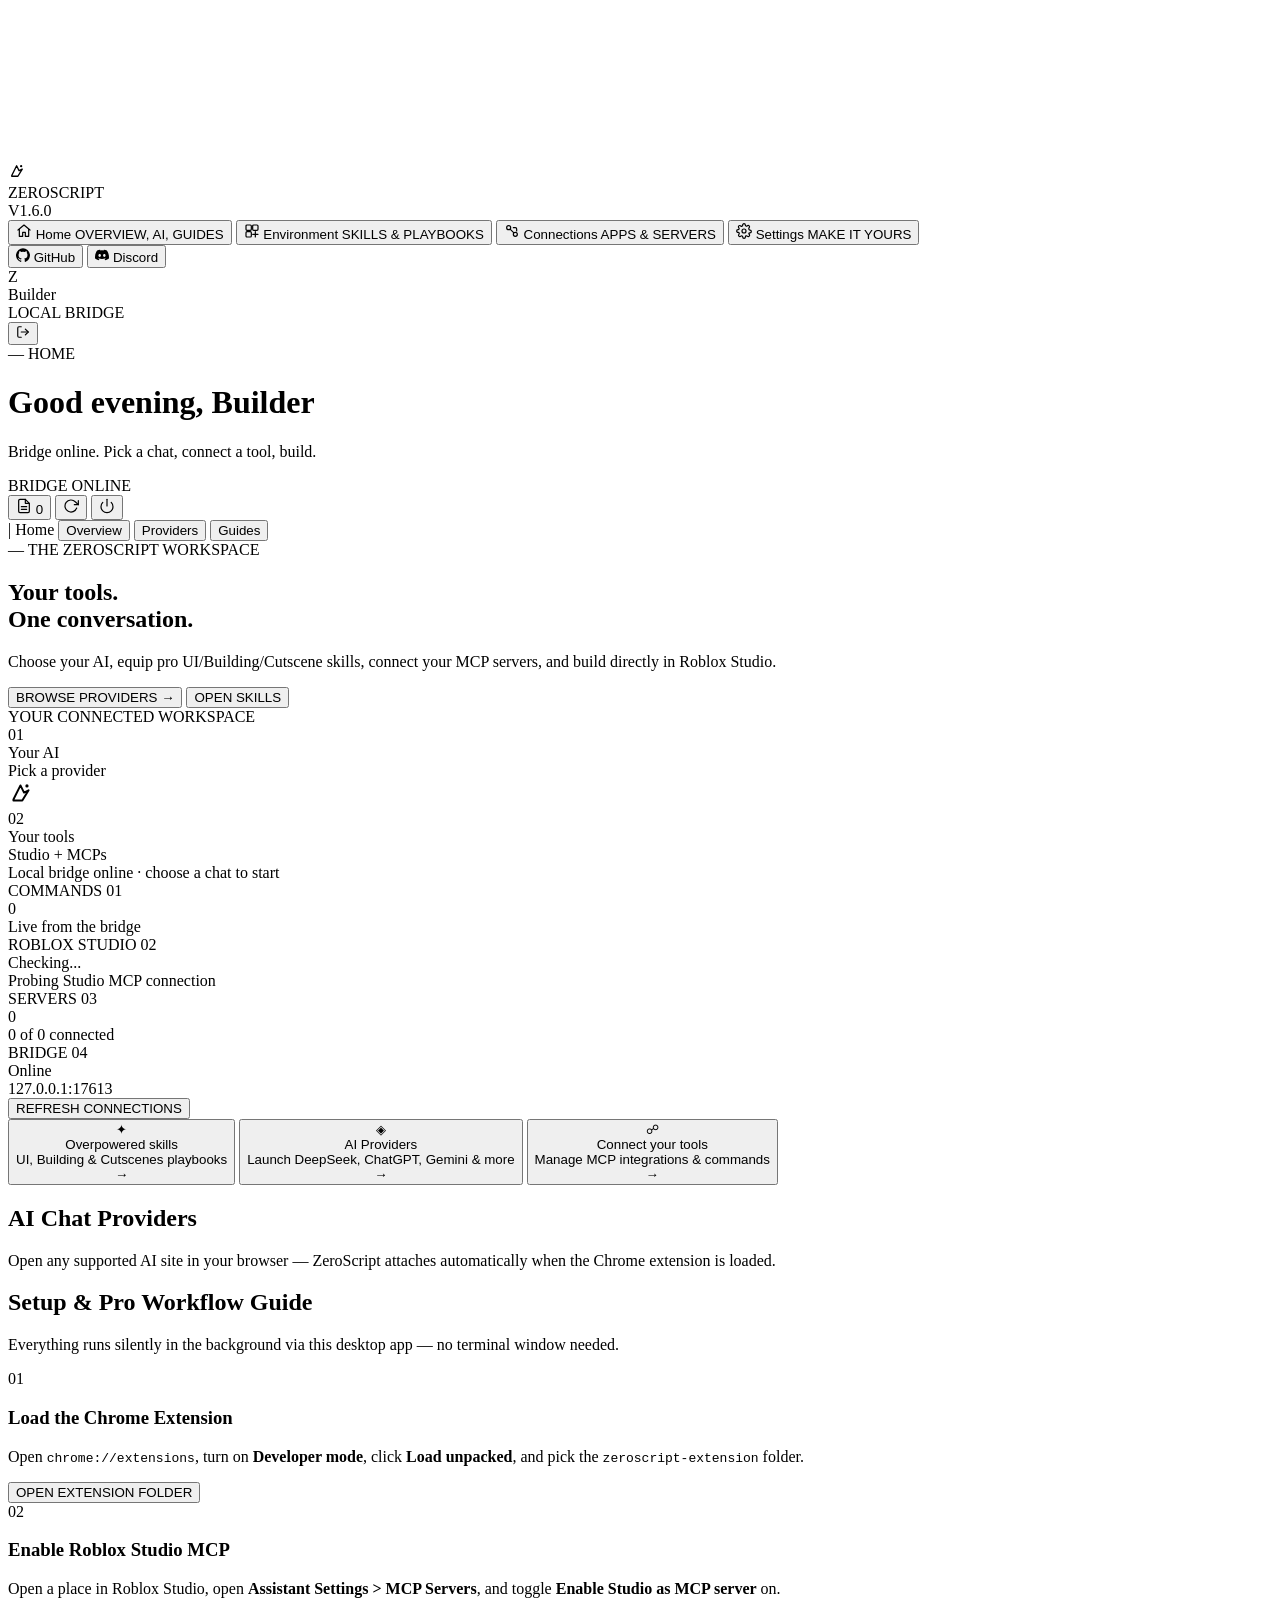
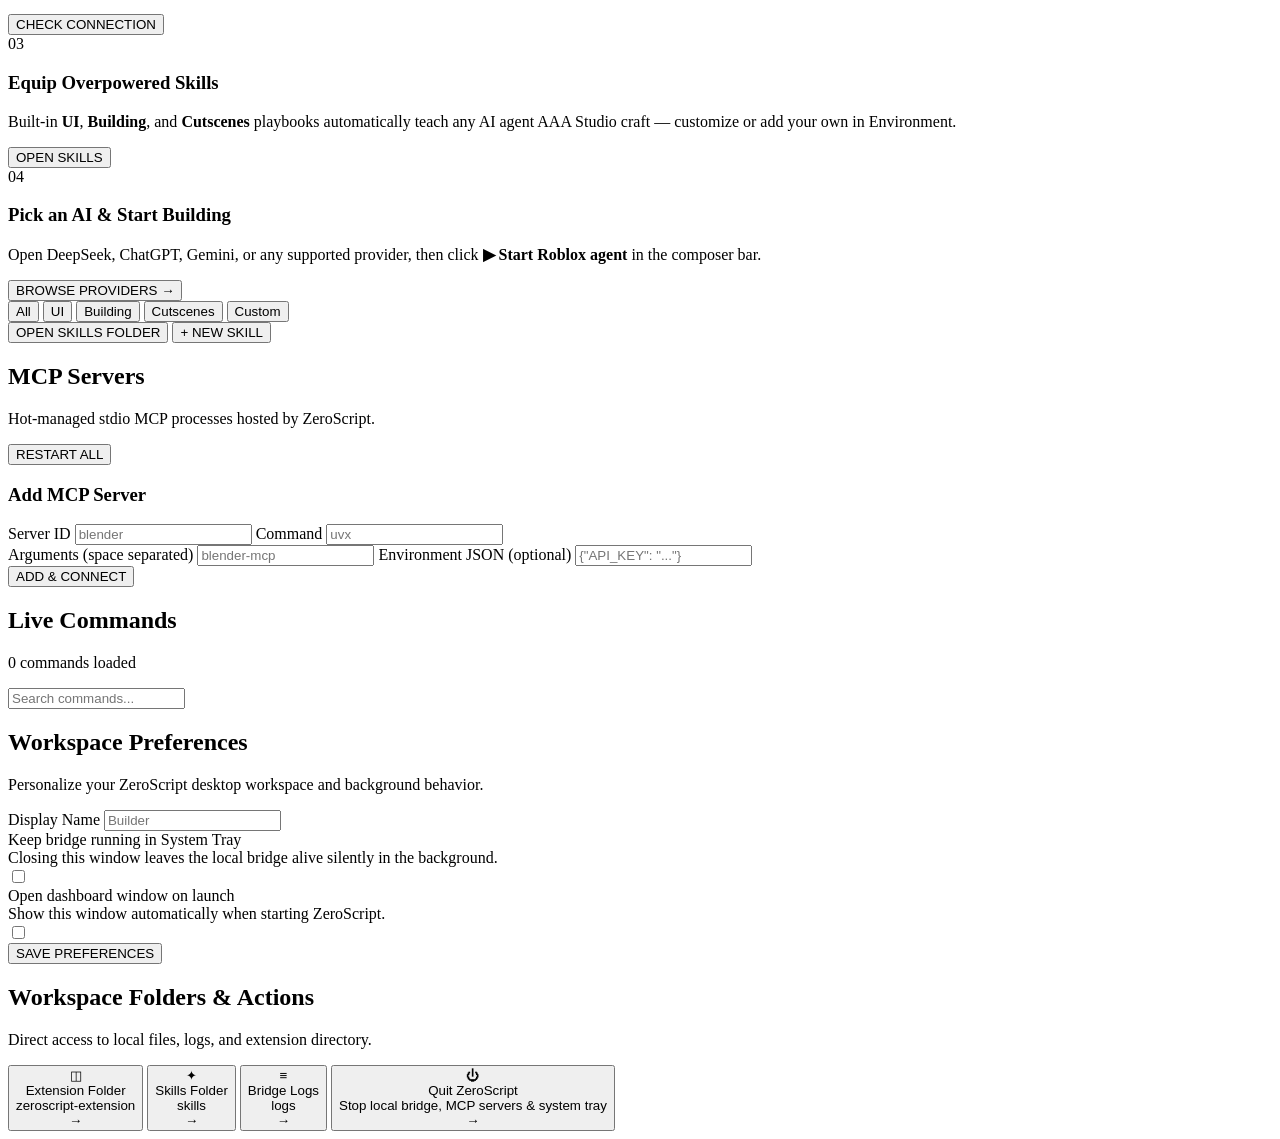
==== app_ui/index.html @ e732b4f8 "Release 1.6.0: Desktop app, AI agent skills, and ChatGPT fixes" ====
<!doctype html>
<html lang="en">
<head>
  <meta charset="utf-8" />
  <meta name="viewport" content="width=device-width, initial-scale=1" />
  <title>ZeroScript Workspace</title>
  <link rel="icon" type="image/png" href="/icon.png" />
  <link rel="preconnect" href="https://fonts.googleapis.com" />
  <link rel="preconnect" href="https://fonts.gstatic.com" crossorigin />
  <link href="https://fonts.googleapis.com/css2?family=Instrument+Serif:ital@0;1&family=Inter:wght@400;500;600;700&family=JetBrains+Mono:wght@400;500;600&display=swap" rel="stylesheet" />
  <link rel="stylesheet" href="/styles.css" />
</head>
<body>
  <canvas id="bg-matrix" aria-hidden="true"></canvas>

  <div class="app-shell">
    <!-- ── Left Sidebar ───────────────────────────────────────────────── -->
    <aside class="sidebar">
      <div class="brand-row">
        <div class="brand-left">
          <div class="brand-mark" aria-hidden="true">
            <svg viewBox="0 0 24 24" width="18" height="18" fill="none">
              <path d="M5 18L11.5 5L14.8 11.6L19 9.5L13.2 19H5Z" stroke="currentColor" stroke-width="1.8" stroke-linejoin="round" />
              <circle cx="17.5" cy="5.5" r="1.5" fill="currentColor" />
            </svg>
          </div>
          <span class="brand-name">ZEROSCRIPT</span>
        </div>
        <span class="brand-ver" id="brand-ver">V1.6.0</span>
      </div>

      <nav class="side-nav" id="side-nav">
        <button class="nav-item active" data-view="home">
          <span class="nav-ic">
            <svg viewBox="0 0 24 24" width="16" height="16" fill="none" stroke="currentColor" stroke-width="1.8" stroke-linecap="round" stroke-linejoin="round"><path d="M3 10.5L12 3l9 7.5"/><path d="M5 9.5V20h5v-6h4v6h5V9.5"/></svg>
          </span>
          <span class="nav-text">
            <span class="nav-title">Home</span>
            <span class="nav-sub">OVERVIEW, AI, GUIDES</span>
          </span>
          <span class="nav-pill" aria-hidden="true"></span>
        </button>

        <button class="nav-item" data-view="environment">
          <span class="nav-ic">
            <svg viewBox="0 0 24 24" width="16" height="16" fill="none" stroke="currentColor" stroke-width="1.8" stroke-linecap="round" stroke-linejoin="round"><rect x="3" y="3" width="8" height="8" rx="1.5"/><rect x="13" y="3" width="8" height="8" rx="1.5"/><rect x="3" y="13" width="8" height="8" rx="1.5"/><path d="M17 13v8M13 17h8"/></svg>
          </span>
          <span class="nav-text">
            <span class="nav-title">Environment</span>
            <span class="nav-sub">SKILLS &amp; PLAYBOOKS</span>
          </span>
          <span class="nav-pill" aria-hidden="true"></span>
        </button>

        <button class="nav-item" data-view="connections">
          <span class="nav-ic">
            <svg viewBox="0 0 24 24" width="16" height="16" fill="none" stroke="currentColor" stroke-width="1.8" stroke-linecap="round" stroke-linejoin="round"><circle cx="7" cy="7" r="3"/><circle cx="17" cy="17" r="3"/><path d="M9.5 9.5l5 5"/><path d="M14 7h3a2 2 0 0 1 2 2v3"/></svg>
          </span>
          <span class="nav-text">
            <span class="nav-title">Connections</span>
            <span class="nav-sub">APPS &amp; SERVERS</span>
          </span>
          <span class="nav-pill" aria-hidden="true"></span>
        </button>

        <button class="nav-item" data-view="settings">
          <span class="nav-ic">
            <svg viewBox="0 0 24 24" width="16" height="16" fill="none" stroke="currentColor" stroke-width="1.8" stroke-linecap="round" stroke-linejoin="round"><circle cx="12" cy="12" r="3"/><path d="M19.4 15a1.65 1.65 0 0 0 .33 1.82l.06.06a2 2 0 1 1-2.83 2.83l-.06-.06a1.65 1.65 0 0 0-1.82-.33 1.65 1.65 0 0 0-1 1.51V21a2 2 0 1 1-4 0v-.09a1.65 1.65 0 0 0-1-1.51 1.65 1.65 0 0 0-1.82.33l-.06.06a2 2 0 1 1-2.83-2.83l.06-.06a1.65 1.65 0 0 0 .33-1.82 1.65 1.65 0 0 0-1.51-1H3a2 2 0 1 1 0-4h.09a1.65 1.65 0 0 0 1.51-1 1.65 1.65 0 0 0-.33-1.82l-.06-.06a2 2 0 1 1 2.83-2.83l.06.06a1.65 1.65 0 0 0 1.82.33H9a1.65 1.65 0 0 0 1-1.51V3a2 2 0 1 1 4 0v.09a1.65 1.65 0 0 0 1 1.51 1.65 1.65 0 0 0 1.82-.33l.06-.06a2 2 0 1 1 2.83 2.83l-.06.06a1.65 1.65 0 0 0-.33 1.82V9c0 .7.41 1.33 1.05 1.6.15.06.31.1.48.1H21a2 2 0 1 1 0 4h-.09c-.7 0-1.33.41-1.51 1Z"/></svg>
          </span>
          <span class="nav-text">
            <span class="nav-title">Settings</span>
            <span class="nav-sub">MAKE IT YOURS</span>
          </span>
          <span class="nav-pill" aria-hidden="true"></span>
        </button>
      </nav>

      <div class="side-bottom">
        <div class="social-row">
          <button class="social-btn" data-url="https://github.com/sebattfg/ZeroScript-Free">
            <svg viewBox="0 0 24 24" width="14" height="14" fill="currentColor"><path d="M12 .5a12 12 0 0 0-3.79 23.39c.6.11.82-.26.82-.58v-2.04c-3.34.73-4.04-1.61-4.04-1.61-.55-1.39-1.33-1.76-1.33-1.76-1.09-.74.08-.73.08-.73 1.2.09 1.84 1.23 1.84 1.23 1.07 1.84 2.81 1.31 3.49 1 .11-.78.42-1.31.76-1.61-2.66-.3-5.47-1.33-5.47-5.93 0-1.31.47-2.38 1.24-3.22-.13-.3-.54-1.52.12-3.18 0 0 1-.32 3.3 1.23a11.5 11.5 0 0 1 6 0c2.28-1.55 3.29-1.23 3.29-1.23.66 1.66.25 2.88.12 3.18.77.84 1.24 1.91 1.24 3.22 0 4.61-2.81 5.63-5.48 5.92.43.37.81 1.1.81 2.22v3.29c0 .32.22.7.82.58A12 12 0 0 0 12 .5Z"/></svg>
            GitHub
          </button>
          <button class="social-btn" data-url="https://discord.gg/D5G2HAzX8z">
            <svg viewBox="0 0 24 24" width="14" height="14" fill="currentColor"><path d="M20.32 4.37a19.8 19.8 0 0 0-4.89-1.52.07.07 0 0 0-.08.04c-.21.38-.44.86-.6 1.25a18.27 18.27 0 0 0-5.5 0 12.64 12.64 0 0 0-.62-1.25.08.08 0 0 0-.08-.04A19.74 19.74 0 0 0 3.68 4.37a.07.07 0 0 0-.03.03C.53 9.05-.32 13.58.1 18.06a.08.08 0 0 0 .03.06 19.9 19.9 0 0 0 6 3.03.08.08 0 0 0 .08-.03c.46-.63.87-1.3 1.22-2a.08.08 0 0 0-.04-.1 13.1 13.1 0 0 1-1.87-.9.08.08 0 0 1-.01-.12c.13-.1.25-.2.37-.3a.07.07 0 0 1 .08 0c3.93 1.79 8.18 1.79 12.06 0a.07.07 0 0 1 .08 0c.12.1.24.2.37.3a.08.08 0 0 1 0 .12c-.6.35-1.22.65-1.88.9a.08.08 0 0 0-.04.1c.36.7.77 1.37 1.23 2a.08.08 0 0 0 .08.03 19.84 19.84 0 0 0 6-3.03.08.08 0 0 0 .03-.06c.5-5.18-.84-9.67-3.55-13.66a.06.06 0 0 0-.03-.03ZM8.02 15.33c-1.18 0-2.16-1.08-2.16-2.42 0-1.33.96-2.42 2.16-2.42 1.21 0 2.18 1.1 2.16 2.42 0 1.34-.96 2.42-2.16 2.42Zm7.98 0c-1.19 0-2.16-1.08-2.16-2.42 0-1.33.95-2.42 2.16-2.42 1.2 0 2.17 1.1 2.15 2.42 0 1.34-.94 2.42-2.15 2.42Z"/></svg>
            Discord
          </button>
        </div>

        <div class="profile-card">
          <div class="profile-avatar" id="profile-avatar">Z</div>
          <div class="profile-meta">
            <div class="profile-name" id="profile-name">Builder</div>
            <div class="profile-role">LOCAL BRIDGE</div>
          </div>
          <button class="icon-mini" id="btn-quit-side" title="Quit ZeroScript completely">
            <svg viewBox="0 0 24 24" width="14" height="14" fill="none" stroke="currentColor" stroke-width="2" stroke-linecap="round" stroke-linejoin="round"><path d="M9 21H5a2 2 0 0 1-2-2V5a2 2 0 0 1 2-2h4"/><polyline points="16 17 21 12 16 7"/><line x1="21" y1="12" x2="9" y2="12"/></svg>
          </button>
        </div>
      </div>
    </aside>

    <!-- ── Main Workspace ─────────────────────────────────────────────── -->
    <main class="main-area">
      <header class="top-header">
        <div>
          <div class="eyebrow" id="page-eyebrow">— HOME</div>
          <h1 class="page-greeting" id="page-title">Good evening, Builder</h1>
          <p class="page-sub" id="page-sub">Bridge online. Pick a chat, connect a tool, build.</p>
        </div>

        <div class="header-actions">
          <div class="status-pill" id="header-pill">
            <span class="pulse-dot"></span>
            <span id="header-pill-txt">BRIDGE ONLINE</span>
          </div>

          <button class="hdr-btn badge-host" id="btn-open-logs" title="Open Live Bridge Logs">
            <svg viewBox="0 0 24 24" width="16" height="16" fill="none" stroke="currentColor" stroke-width="1.8" stroke-linecap="round" stroke-linejoin="round"><path d="M14 2H6a2 2 0 0 0-2 2v16a2 2 0 0 0 2 2h12a2 2 0 0 0 2-2V8z"/><polyline points="14 2 14 8 20 8"/><line x1="16" y1="13" x2="8" y2="13"/><line x1="16" y1="17" x2="8" y2="17"/></svg>
            <span class="hdr-badge" id="logs-badge">0</span>
          </button>

          <button class="hdr-btn" id="btn-refresh-top" title="Refresh Bridge & Studio">
            <svg viewBox="0 0 24 24" width="16" height="16" fill="none" stroke="currentColor" stroke-width="1.8" stroke-linecap="round" stroke-linejoin="round"><polyline points="23 4 23 10 17 10"/><path d="M20.49 15a9 9 0 1 1-2.12-9.36L23 10"/></svg>
          </button>

          <button class="hdr-btn" id="btn-restart-top" title="Restart Roblox MCP Proxy">
            <svg viewBox="0 0 24 24" width="16" height="16" fill="none" stroke="currentColor" stroke-width="1.8" stroke-linecap="round" stroke-linejoin="round"><path d="M18.36 6.64a9 9 0 1 1-12.73 0"/><line x1="12" y1="2" x2="12" y2="12"/></svg>
          </button>
        </div>
      </header>

      <!-- ── View: Home ───────────────────────────────────────────────── -->
      <section class="view active" id="view-home">
        <div class="subtab-bar">
          <span class="subtab-prefix">| Home</span>
          <button class="subtab active" data-subtab="overview">Overview</button>
          <button class="subtab" data-subtab="providers">Providers</button>
          <button class="subtab" data-subtab="guides">Guides</button>
        </div>

        <!-- Subtab: Overview -->
        <div class="subpanel active" id="sub-overview">
          <div class="hero-card">
            <div class="hero-left">
              <div class="eyebrow">— THE ZEROSCRIPT WORKSPACE</div>
              <h2 class="hero-headline">
                Your tools.<br />
                <span class="hero-underline">One conversation.</span>
              </h2>
              <p class="hero-desc">
                Choose your AI, equip pro UI/Building/Cutscene skills, connect your MCP servers, and build directly in Roblox Studio.
              </p>
              <div class="hero-ctas">
                <button class="btn-primary" id="cta-browse-providers">BROWSE PROVIDERS →</button>
                <button class="btn-outline" id="cta-open-skills">OPEN SKILLS</button>
              </div>
            </div>

            <div class="hero-right">
              <div class="eyebrow-muted">YOUR CONNECTED WORKSPACE</div>
              <div class="diagram-row">
                <div class="diagram-node">
                  <span class="diag-idx">01</span>
                  <div class="diag-title">Your AI</div>
                  <div class="diag-sub">Pick a provider</div>
                </div>
                <div class="diagram-dash"></div>
                <div class="diagram-hub">
                  <svg viewBox="0 0 24 24" width="26" height="26" fill="none">
                    <path d="M5 18L11.5 5L14.8 11.6L19 9.5L13.2 19H5Z" stroke="currentColor" stroke-width="1.8" stroke-linejoin="round" />
                    <circle cx="17.5" cy="5.5" r="1.5" fill="currentColor" />
                  </svg>
                </div>
                <div class="diagram-dash"></div>
                <div class="diagram-node">
                  <span class="diag-idx">02</span>
                  <div class="diag-title">Your tools</div>
                  <div class="diag-sub">Studio + MCPs</div>
                </div>
              </div>

              <div class="diagram-status" id="diagram-status">
                <span class="dot-sm"></span>
                <span id="diagram-status-txt">Local bridge online · choose a chat to start</span>
              </div>
            </div>
          </div>

          <!-- 4-col KPI grid -->
          <div class="kpi-grid">
            <div class="kpi-card">
              <div class="kpi-top">
                <span class="kpi-label">COMMANDS</span>
                <span class="kpi-idx">01</span>
              </div>
              <div class="kpi-val" id="kpi-commands">0</div>
              <div class="kpi-sub">Live from the bridge</div>
            </div>

            <div class="kpi-card">
              <div class="kpi-top">
                <span class="kpi-label">ROBLOX STUDIO</span>
                <span class="kpi-idx">02</span>
              </div>
              <div class="kpi-val" id="kpi-studio">Checking...</div>
              <div class="kpi-sub" id="kpi-studio-sub">Probing Studio MCP connection</div>
            </div>

            <div class="kpi-card">
              <div class="kpi-top">
                <span class="kpi-label">SERVERS</span>
                <span class="kpi-idx">03</span>
              </div>
              <div class="kpi-val" id="kpi-servers">0</div>
              <div class="kpi-sub" id="kpi-servers-sub">0 of 0 connected</div>
            </div>

            <div class="kpi-card">
              <div class="kpi-top">
                <span class="kpi-label">BRIDGE</span>
                <span class="kpi-idx">04</span>
              </div>
              <div class="kpi-val" id="kpi-bridge">Online</div>
              <div class="kpi-sub" id="kpi-bridge-sub">127.0.0.1:17613</div>
            </div>
          </div>

          <div class="action-strip">
            <button class="btn-outline sm" id="btn-refresh-overview">REFRESH CONNECTIONS</button>
          </div>

          <div class="quick-grid">
            <button class="quick-card" id="quick-skills">
              <div class="quick-ic">✦</div>
              <div class="quick-body">
                <div class="quick-title">Overpowered skills</div>
                <div class="quick-sub" id="quick-skills-sub">UI, Building &amp; Cutscenes playbooks</div>
              </div>
              <span class="quick-arrow">→</span>
            </button>

            <button class="quick-card" id="quick-providers">
              <div class="quick-ic">◈</div>
              <div class="quick-body">
                <div class="quick-title">AI Providers</div>
                <div class="quick-sub">Launch DeepSeek, ChatGPT, Gemini &amp; more</div>
              </div>
              <span class="quick-arrow">→</span>
            </button>

            <button class="quick-card" id="quick-connections">
              <div class="quick-ic">☍</div>
              <div class="quick-body">
                <div class="quick-title">Connect your tools</div>
                <div class="quick-sub">Manage MCP integrations &amp; commands</div>
              </div>
              <span class="quick-arrow">→</span>
            </button>
          </div>
        </div>

        <!-- Subtab: Providers -->
        <div class="subpanel" id="sub-providers">
          <div class="section-head">
            <div>
              <h2 class="sec-title">AI Chat Providers</h2>
              <p class="sec-sub">Open any supported AI site in your browser — ZeroScript attaches automatically when the Chrome extension is loaded.</p>
            </div>
          </div>
          <div class="providers-grid" id="providers-grid"></div>
        </div>

        <!-- Subtab: Guides -->
        <div class="subpanel" id="sub-guides">
          <div class="section-head">
            <div>
              <h2 class="sec-title">Setup &amp; Pro Workflow Guide</h2>
              <p class="sec-sub">Everything runs silently in the background via this desktop app — no terminal window needed.</p>
            </div>
          </div>
          <div class="guides-grid">
            <div class="guide-card">
              <div class="guide-num">01</div>
              <h3>Load the Chrome Extension</h3>
              <p>Open <code>chrome://extensions</code>, turn on <b>Developer mode</b>, click <b>Load unpacked</b>, and pick the <code>zeroscript-extension</code> folder.</p>
              <button class="btn-outline sm" data-folder="extension">OPEN EXTENSION FOLDER</button>
            </div>
            <div class="guide-card">
              <div class="guide-num">02</div>
              <h3>Enable Roblox Studio MCP</h3>
              <p>Open a place in Roblox Studio, open <b>Assistant Settings &gt; MCP Servers</b>, and toggle <b>Enable Studio as MCP server</b> on.</p>
              <button class="btn-outline sm" id="guide-refresh">CHECK CONNECTION</button>
            </div>
            <div class="guide-card">
              <div class="guide-num">03</div>
              <h3>Equip Overpowered Skills</h3>
              <p>Built-in <b>UI</b>, <b>Building</b>, and <b>Cutscenes</b> playbooks automatically teach any AI agent AAA Studio craft — customize or add your own in Environment.</p>
              <button class="btn-outline sm" id="guide-open-env">OPEN SKILLS</button>
            </div>
            <div class="guide-card">
              <div class="guide-num">04</div>
              <h3>Pick an AI &amp; Start Building</h3>
              <p>Open DeepSeek, ChatGPT, Gemini, or any supported provider, then click <b>▶ Start Roblox agent</b> in the composer bar.</p>
              <button class="btn-primary sm" id="guide-browse-ai">BROWSE PROVIDERS →</button>
            </div>
          </div>
        </div>
      </section>

      <!-- ── View: Environment (Skills & Files) ───────────────────────── -->
      <section class="view" id="view-environment">
        <div class="toolbar-row">
          <div class="filter-pills" id="skill-filters">
            <button class="filter-pill active" data-cat="All">All</button>
            <button class="filter-pill" data-cat="UI">UI</button>
            <button class="filter-pill" data-cat="Building">Building</button>
            <button class="filter-pill" data-cat="Cutscenes">Cutscenes</button>
            <button class="filter-pill" data-cat="Custom">Custom</button>
          </div>
          <div class="toolbar-actions">
            <button class="btn-outline sm" data-folder="skills">OPEN SKILLS FOLDER</button>
            <button class="btn-primary sm" id="btn-new-skill">+ NEW SKILL</button>
          </div>
        </div>

        <div class="skills-grid" id="skills-grid"></div>
      </section>

      <!-- ── View: Connections (Apps & Servers) ───────────────────────── -->
      <section class="view" id="view-connections">
        <div class="conn-layout">
          <div class="conn-left">
            <div class="section-head tight">
              <div>
                <h2 class="sec-title">MCP Servers</h2>
                <p class="sec-sub">Hot-managed stdio MCP processes hosted by ZeroScript.</p>
              </div>
              <button class="btn-outline sm" id="btn-restart-all">RESTART ALL</button>
            </div>
            <div class="servers-list" id="servers-list"></div>

            <div class="add-server-card">
              <h3 class="card-heading">Add MCP Server</h3>
              <form id="add-server-form" class="form-stack">
                <div class="form-row">
                  <label>
                    <span>Server ID</span>
                    <input type="text" id="srv-id" placeholder="blender" required />
                  </label>
                  <label>
                    <span>Command</span>
                    <input type="text" id="srv-cmd" placeholder="uvx" required />
                  </label>
                </div>
                <label>
                  <span>Arguments (space separated)</span>
                  <input type="text" id="srv-args" placeholder="blender-mcp" />
                </label>
                <label>
                  <span>Environment JSON (optional)</span>
                  <input type="text" id="srv-env" placeholder='{"API_KEY": "..."}' />
                </label>
                <div class="form-actions">
                  <button type="submit" class="btn-primary sm">ADD &amp; CONNECT</button>
                  <span class="form-msg" id="add-server-msg"></span>
                </div>
              </form>
            </div>
          </div>

          <div class="conn-right">
            <div class="section-head tight">
              <div>
                <h2 class="sec-title">Live Commands</h2>
                <p class="sec-sub" id="tools-count-sub">0 commands loaded</p>
              </div>
              <input type="search" id="tool-search" class="search-input" placeholder="Search commands..." />
            </div>
            <div class="tools-list" id="tools-list"></div>
          </div>
        </div>
      </section>

      <!-- ── View: Settings ───────────────────────────────────────────── -->
      <section class="view" id="view-settings">
        <div class="settings-grid">
          <div class="settings-card">
            <h2 class="sec-title">Workspace Preferences</h2>
            <p class="sec-sub">Personalize your ZeroScript desktop workspace and background behavior.</p>

            <form id="settings-form" class="form-stack">
              <label>
                <span>Display Name</span>
                <input type="text" id="set-username" maxlength="40" placeholder="Builder" />
              </label>

              <label class="toggle-row">
                <div>
                  <div class="toggle-title">Keep bridge running in System Tray</div>
                  <div class="toggle-sub">Closing this window leaves the local bridge alive silently in the background.</div>
                </div>
                <input type="checkbox" id="set-tray" />
              </label>

              <label class="toggle-row">
                <div>
                  <div class="toggle-title">Open dashboard window on launch</div>
                  <div class="toggle-sub">Show this window automatically when starting ZeroScript.</div>
                </div>
                <input type="checkbox" id="set-autoopen" />
              </label>

              <div class="form-actions">
                <button type="submit" class="btn-primary sm">SAVE PREFERENCES</button>
                <span class="form-msg" id="settings-msg"></span>
              </div>
            </form>
          </div>

          <div class="settings-card">
            <h2 class="sec-title">Workspace Folders &amp; Actions</h2>
            <p class="sec-sub">Direct access to local files, logs, and extension directory.</p>

            <div class="folder-actions">
              <button class="quick-card" data-folder="extension">
                <div class="quick-ic">◫</div>
                <div class="quick-body">
                  <div class="quick-title">Extension Folder</div>
                  <div class="quick-sub" id="path-ext">zeroscript-extension</div>
                </div>
                <span class="quick-arrow">→</span>
              </button>

              <button class="quick-card" data-folder="skills">
                <div class="quick-ic">✦</div>
                <div class="quick-body">
                  <div class="quick-title">Skills Folder</div>
                  <div class="quick-sub" id="path-skills">skills</div>
                </div>
                <span class="quick-arrow">→</span>
              </button>

              <button class="quick-card" data-folder="logs">
                <div class="quick-ic">≡</div>
                <div class="quick-body">
                  <div class="quick-title">Bridge Logs</div>
                  <div class="quick-sub" id="path-logs">logs</div>
                </div>
                <span class="quick-arrow">→</span>
              </button>

              <button class="quick-card danger" id="btn-quit-settings">
                <div class="quick-ic">⏻</div>
                <div class="quick-body">
                  <div class="quick-title">Quit ZeroScript</div>
                  <div class="quick-sub">Stop local bridge, MCP servers &amp; system tray</div>
                </div>
                <span class="quick-arrow">→</span>
              </button>
            </div>
          </div>
        </div>
      </section>
    </main>
  </div>

  <!-- ── Skill Editor Modal ─────────────────────────────────────────────── -->
  <div class="modal-backdrop" id="skill-modal" hidden>
    <div class="modal-card">
      <div class="modal-head">
        <div>
          <div class="eyebrow" id="skill-modal-eyebrow">— EDIT SKILL PLAYBOOK</div>
          <h2 class="modal-title" id="skill-modal-title">Edit Skill</h2>
        </div>
        <button class="hdr-btn" id="skill-modal-close">✕</button>
      </div>

      <form id="skill-form" class="form-stack">
        <div class="form-row">
          <label>
            <span>Skill Name</span>
            <input type="text" id="sk-name" required placeholder="e.g. Combat VFX &amp; Polish" />
          </label>
          <label>
            <span>Skill ID (slug)</span>
            <input type="text" id="sk-id" placeholder="auto-generated" />
          </label>
        </div>

        <div class="form-row">
          <label>
            <span>Category</span>
            <select id="sk-cat">
              <option value="UI">UI</option>
              <option value="Building">Building</option>
              <option value="Cutscenes">Cutscenes</option>
              <option value="Custom">Custom</option>
            </select>
          </label>
          <label>
            <span>Injection Mode</span>
            <select id="sk-mode">
              <option value="auto">Auto (loaded by agent via read_skill)</option>
              <option value="always">Always (embedded in every system prompt)</option>
            </select>
          </label>
        </div>

        <label>
          <span>Short Tagline (shown to agent in system prompt)</span>
          <input type="text" id="sk-tagline" placeholder="One-line summary of when and how to apply this playbook..." />
        </label>

        <label>
          <span>Playbook Markdown Instructions</span>
          <textarea id="sk-content" rows="15" required placeholder="# Playbook instructions..."></textarea>
        </label>

        <div class="form-actions between">
          <span class="form-msg" id="skill-form-msg"></span>
          <div class="hero-ctas">
            <button type="button" class="btn-outline sm" id="skill-modal-cancel">CANCEL</button>
            <button type="submit" class="btn-primary sm">SAVE SKILL</button>
          </div>
        </div>
      </form>
    </div>
  </div>

  <!-- ── Slide-over Live Logs Drawer ────────────────────────────────────── -->
  <div class="drawer-backdrop" id="logs-drawer" hidden>
    <div class="drawer-card">
      <div class="modal-head">
        <div>
          <div class="eyebrow">— LIVE TELEMETRY</div>
          <h2 class="modal-title">Bridge Logs</h2>
        </div>
        <div class="toolbar-actions">
          <button class="btn-outline sm" data-folder="logs">OPEN FOLDER</button>
          <button class="btn-outline sm" id="btn-copy-logs">COPY</button>
          <button class="hdr-btn" id="btn-close-logs">✕</button>
        </div>
      </div>
      <div class="drawer-filter">
        <input type="search" id="logs-filter" class="search-input full" placeholder="Filter log entries..." />
      </div>
      <div class="logs-stream" id="logs-stream"></div>
    </div>
  </div>

  <div class="toast" id="toast" hidden></div>

  <script src="/app.js"></script>
</body>
</html>
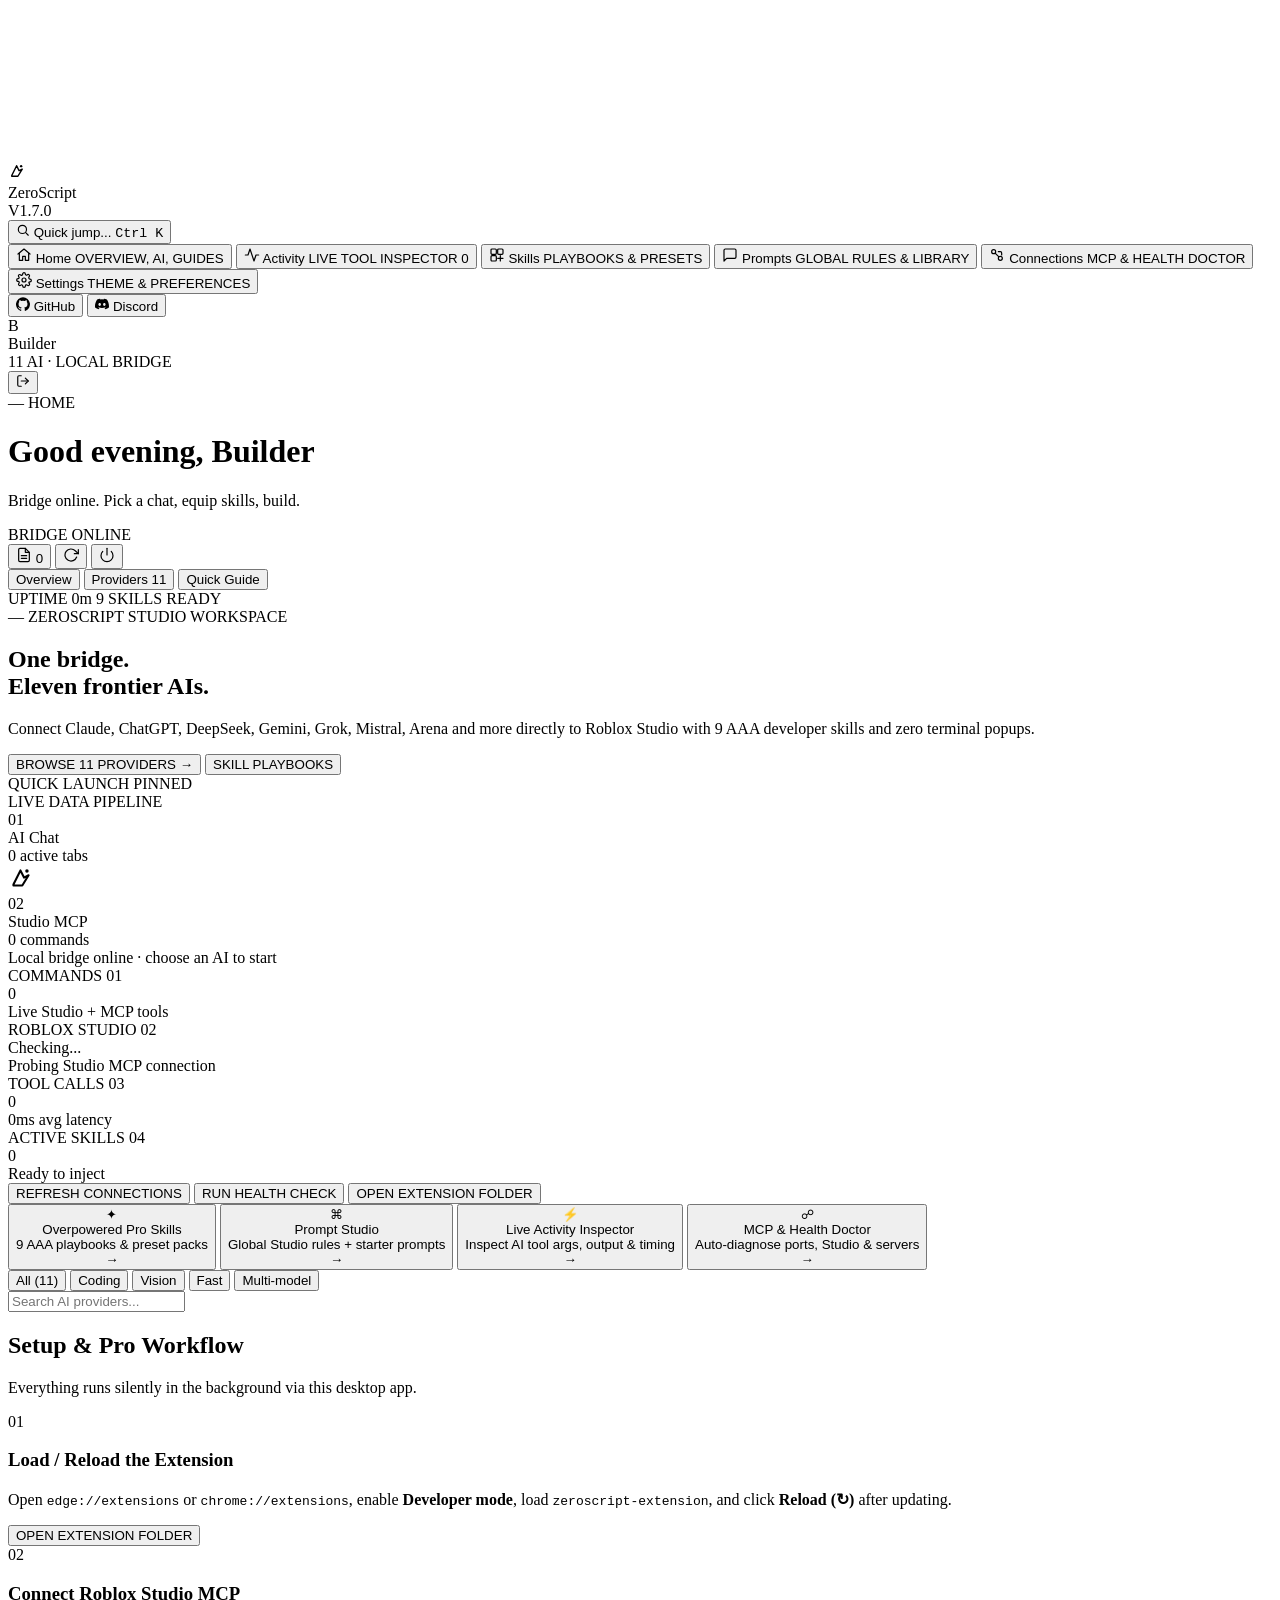
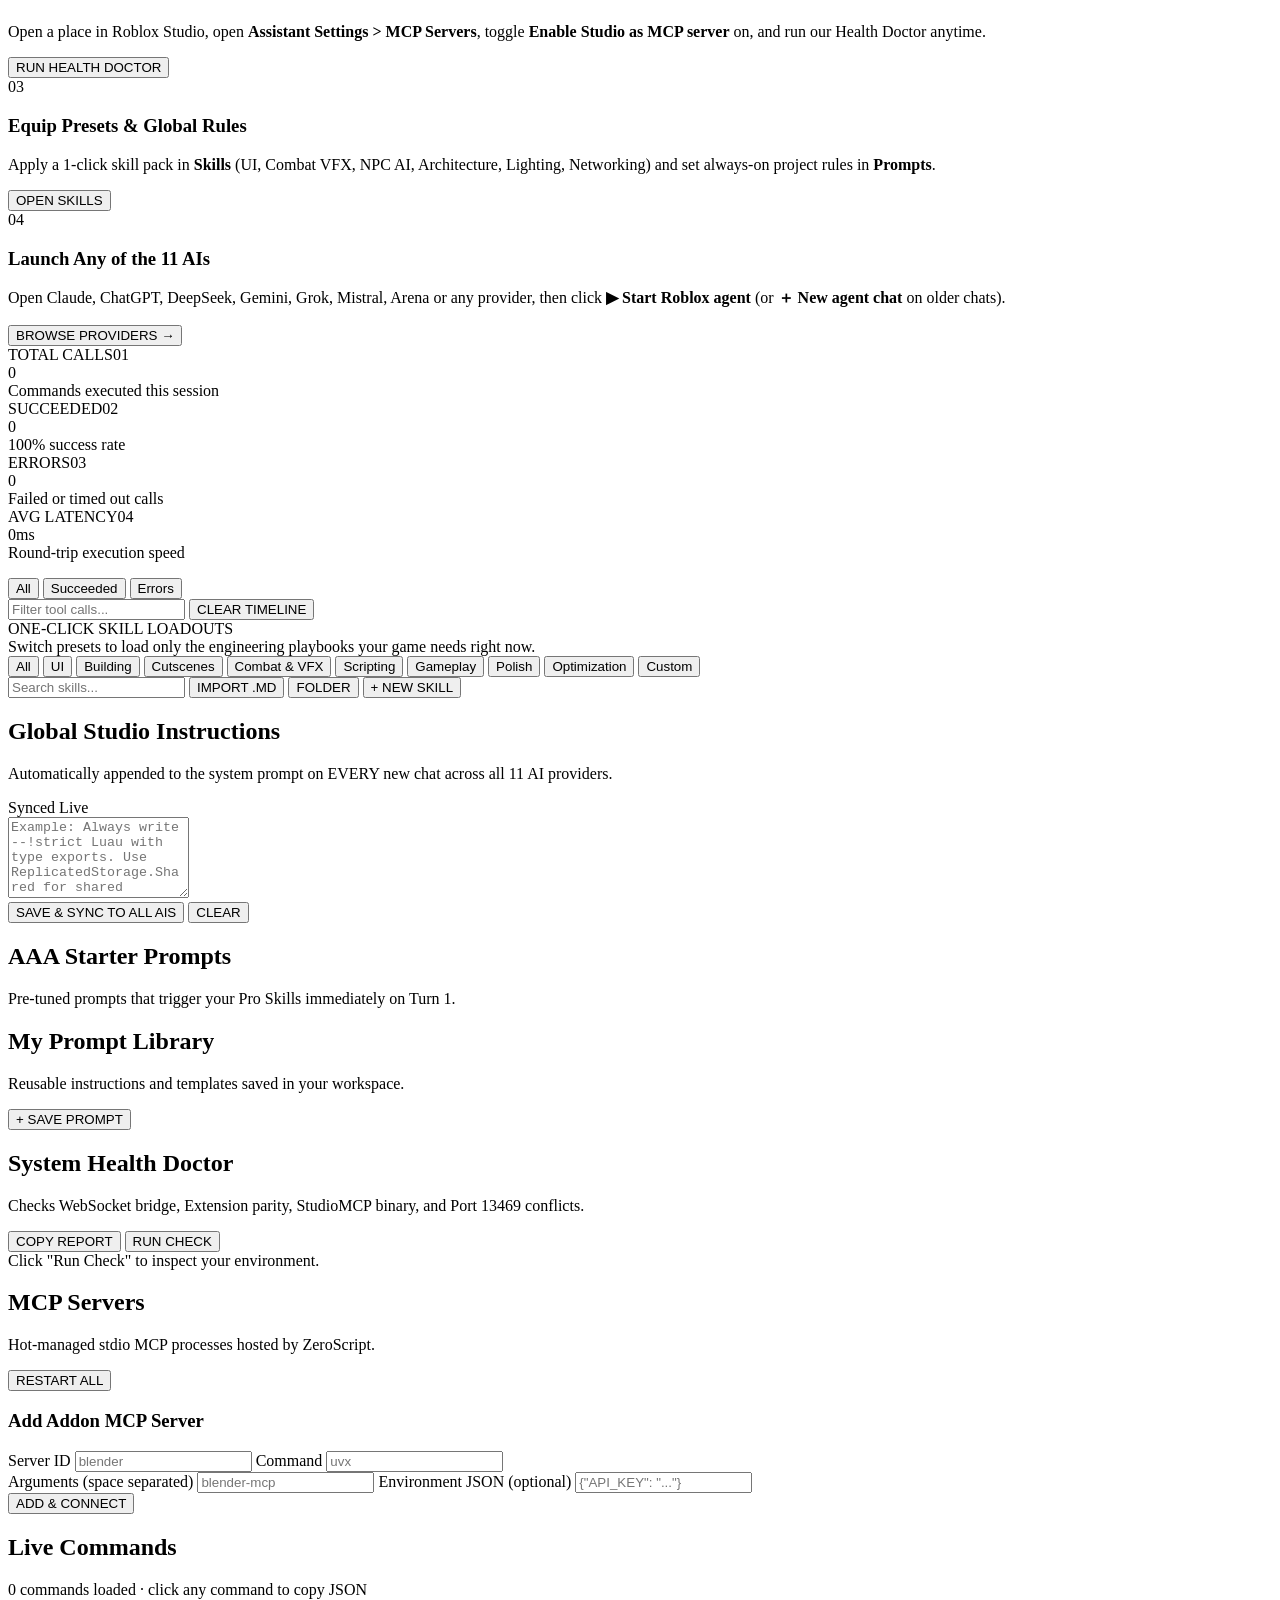
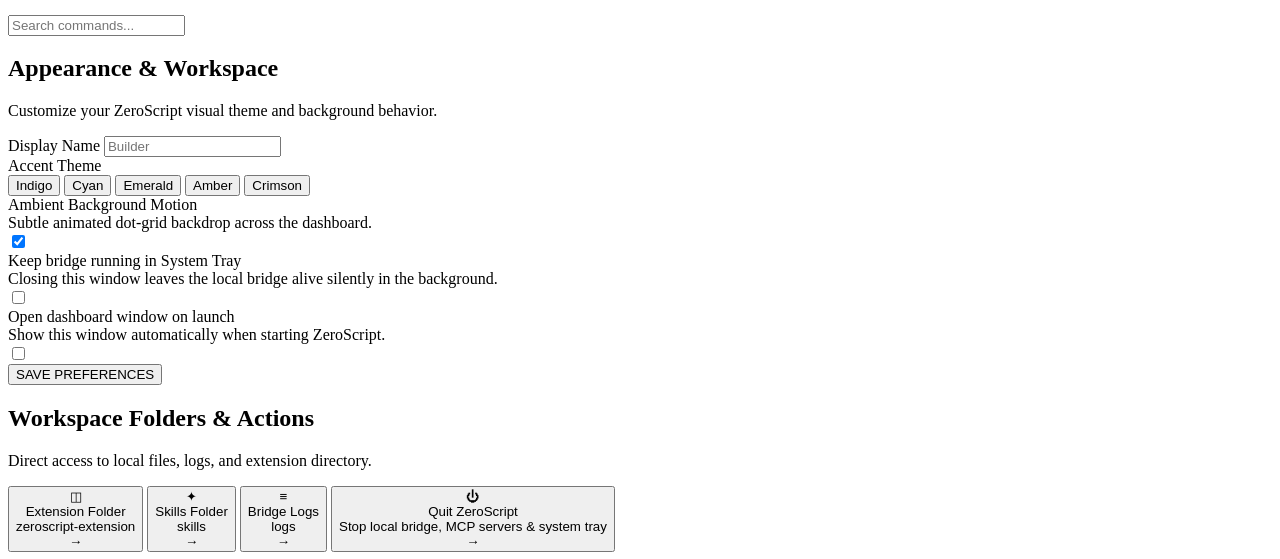
==== commit 38aa6b0b: "Release v1.7.0: ChatGPT/Arena start button fixes, Claude/Grok/Mistral, 6 new pro skills, and modern " ====
--- a/app_ui/index.html
+++ b/app_ui/index.html
@@ -1,5 +1,5 @@
 <!doctype html>
-<html lang="en">
+<html lang="en" data-accent="indigo">
 <head>
   <meta charset="utf-8" />
   <meta name="viewport" content="width=device-width, initial-scale=1" />
@@ -7,10 +7,11 @@
   <link rel="icon" type="image/png" href="/icon.png" />
   <link rel="preconnect" href="https://fonts.googleapis.com" />
   <link rel="preconnect" href="https://fonts.gstatic.com" crossorigin />
-  <link href="https://fonts.googleapis.com/css2?family=Instrument+Serif:ital@0;1&family=Inter:wght@400;500;600;700&family=JetBrains+Mono:wght@400;500;600&display=swap" rel="stylesheet" />
+  <link href="https://fonts.googleapis.com/css2?family=Inter:wght@400;500;600;700&family=JetBrains+Mono:wght@400;500;600&family=Plus+Jakarta+Sans:wght@500;600;700;800&display=swap" rel="stylesheet" />
   <link rel="stylesheet" href="/styles.css" />
 </head>
 <body>
+  <div class="bg-aurora" aria-hidden="true"></div>
   <canvas id="bg-matrix" aria-hidden="true"></canvas>
 
   <div class="app-shell">
@@ -20,14 +21,22 @@
         <div class="brand-left">
           <div class="brand-mark" aria-hidden="true">
             <svg viewBox="0 0 24 24" width="18" height="18" fill="none">
-              <path d="M5 18L11.5 5L14.8 11.6L19 9.5L13.2 19H5Z" stroke="currentColor" stroke-width="1.8" stroke-linejoin="round" />
-              <circle cx="17.5" cy="5.5" r="1.5" fill="currentColor" />
+              <path d="M5 18L11.5 5L14.8 11.6L19 9.5L13.2 19H5Z" stroke="currentColor" stroke-width="1.9" stroke-linejoin="round" />
+              <circle cx="17.5" cy="5.5" r="1.6" fill="currentColor" />
             </svg>
           </div>
-          <span class="brand-name">ZEROSCRIPT</span>
-        </div>
-        <span class="brand-ver" id="brand-ver">V1.6.0</span>
+          <span class="brand-name">ZeroScript</span>
+        </div>
+        <span class="brand-ver" id="brand-ver">V1.7.0</span>
       </div>
+
+      <button class="palette-trigger" id="btn-open-palette" type="button" title="Open Command Palette (Ctrl+K)">
+        <span class="pal-left">
+          <svg viewBox="0 0 24 24" width="14" height="14" fill="none" stroke="currentColor" stroke-width="2" stroke-linecap="round" stroke-linejoin="round"><circle cx="11" cy="11" r="7"/><line x1="21" y1="21" x2="16.65" y2="16.65"/></svg>
+          <span>Quick jump...</span>
+        </span>
+        <kbd>Ctrl K</kbd>
+      </button>
 
       <nav class="side-nav" id="side-nav">
         <button class="nav-item active" data-view="home">
@@ -41,13 +50,36 @@
           <span class="nav-pill" aria-hidden="true"></span>
         </button>
 
+        <button class="nav-item" data-view="activity">
+          <span class="nav-ic">
+            <svg viewBox="0 0 24 24" width="16" height="16" fill="none" stroke="currentColor" stroke-width="1.8" stroke-linecap="round" stroke-linejoin="round"><polyline points="22 12 18 12 15 21 9 3 6 12 2 12"/></svg>
+          </span>
+          <span class="nav-text">
+            <span class="nav-title">Activity</span>
+            <span class="nav-sub">LIVE TOOL INSPECTOR</span>
+          </span>
+          <span class="nav-badge" id="nav-activity-badge">0</span>
+          <span class="nav-pill" aria-hidden="true"></span>
+        </button>
+
         <button class="nav-item" data-view="environment">
           <span class="nav-ic">
             <svg viewBox="0 0 24 24" width="16" height="16" fill="none" stroke="currentColor" stroke-width="1.8" stroke-linecap="round" stroke-linejoin="round"><rect x="3" y="3" width="8" height="8" rx="1.5"/><rect x="13" y="3" width="8" height="8" rx="1.5"/><rect x="3" y="13" width="8" height="8" rx="1.5"/><path d="M17 13v8M13 17h8"/></svg>
           </span>
           <span class="nav-text">
-            <span class="nav-title">Environment</span>
-            <span class="nav-sub">SKILLS &amp; PLAYBOOKS</span>
+            <span class="nav-title">Skills</span>
+            <span class="nav-sub">PLAYBOOKS &amp; PRESETS</span>
+          </span>
+          <span class="nav-pill" aria-hidden="true"></span>
+        </button>
+
+        <button class="nav-item" data-view="prompts">
+          <span class="nav-ic">
+            <svg viewBox="0 0 24 24" width="16" height="16" fill="none" stroke="currentColor" stroke-width="1.8" stroke-linecap="round" stroke-linejoin="round"><path d="M21 15a2 2 0 0 1-2 2H7l-4 4V5a2 2 0 0 1 2-2h14a2 2 0 0 1 2 2z"/></svg>
+          </span>
+          <span class="nav-text">
+            <span class="nav-title">Prompts</span>
+            <span class="nav-sub">GLOBAL RULES &amp; LIBRARY</span>
           </span>
           <span class="nav-pill" aria-hidden="true"></span>
         </button>
@@ -58,7 +90,7 @@
           </span>
           <span class="nav-text">
             <span class="nav-title">Connections</span>
-            <span class="nav-sub">APPS &amp; SERVERS</span>
+            <span class="nav-sub">MCP &amp; HEALTH DOCTOR</span>
           </span>
           <span class="nav-pill" aria-hidden="true"></span>
         </button>
@@ -69,7 +101,7 @@
           </span>
           <span class="nav-text">
             <span class="nav-title">Settings</span>
-            <span class="nav-sub">MAKE IT YOURS</span>
+            <span class="nav-sub">THEME &amp; PREFERENCES</span>
           </span>
           <span class="nav-pill" aria-hidden="true"></span>
         </button>
@@ -88,10 +120,10 @@
         </div>
 
         <div class="profile-card">
-          <div class="profile-avatar" id="profile-avatar">Z</div>
+          <div class="profile-avatar" id="profile-avatar">B</div>
           <div class="profile-meta">
             <div class="profile-name" id="profile-name">Builder</div>
-            <div class="profile-role">LOCAL BRIDGE</div>
+            <div class="profile-role" id="profile-role">11 AI · LOCAL BRIDGE</div>
           </div>
           <button class="icon-mini" id="btn-quit-side" title="Quit ZeroScript completely">
             <svg viewBox="0 0 24 24" width="14" height="14" fill="none" stroke="currentColor" stroke-width="2" stroke-linecap="round" stroke-linejoin="round"><path d="M9 21H5a2 2 0 0 1-2-2V5a2 2 0 0 1 2-2h4"/><polyline points="16 17 21 12 16 7"/><line x1="21" y1="12" x2="9" y2="12"/></svg>
@@ -106,7 +138,7 @@
         <div>
           <div class="eyebrow" id="page-eyebrow">— HOME</div>
           <h1 class="page-greeting" id="page-title">Good evening, Builder</h1>
-          <p class="page-sub" id="page-sub">Bridge online. Pick a chat, connect a tool, build.</p>
+          <p class="page-sub" id="page-sub">Bridge online. Pick a chat, equip skills, build.</p>
         </div>
 
         <div class="header-actions">
@@ -120,7 +152,7 @@
             <span class="hdr-badge" id="logs-badge">0</span>
           </button>
 
-          <button class="hdr-btn" id="btn-refresh-top" title="Refresh Bridge & Studio">
+          <button class="hdr-btn" id="btn-refresh-top" title="Refresh Bridge &amp; Studio">
             <svg viewBox="0 0 24 24" width="16" height="16" fill="none" stroke="currentColor" stroke-width="1.8" stroke-linecap="round" stroke-linejoin="round"><polyline points="23 4 23 10 17 10"/><path d="M20.49 15a9 9 0 1 1-2.12-9.36L23 10"/></svg>
           </button>
 
@@ -133,56 +165,65 @@
       <!-- ── View: Home ───────────────────────────────────────────────── -->
       <section class="view active" id="view-home">
         <div class="subtab-bar">
-          <span class="subtab-prefix">| Home</span>
-          <button class="subtab active" data-subtab="overview">Overview</button>
-          <button class="subtab" data-subtab="providers">Providers</button>
-          <button class="subtab" data-subtab="guides">Guides</button>
+          <div class="subtab-group">
+            <button class="subtab active" data-subtab="overview">Overview</button>
+            <button class="subtab" data-subtab="providers">Providers <span class="count-pill" id="prov-count-pill">11</span></button>
+            <button class="subtab" data-subtab="guides">Quick Guide</button>
+          </div>
+          <div class="telemetry-chips">
+            <span class="mini-pill" id="hero-uptime">UPTIME 0m</span>
+            <span class="mini-pill accent" id="hero-skills-pill">9 SKILLS READY</span>
+          </div>
         </div>
 
         <!-- Subtab: Overview -->
         <div class="subpanel active" id="sub-overview">
           <div class="hero-card">
             <div class="hero-left">
-              <div class="eyebrow">— THE ZEROSCRIPT WORKSPACE</div>
+              <div class="eyebrow">— ZEROSCRIPT STUDIO WORKSPACE</div>
               <h2 class="hero-headline">
-                Your tools.<br />
-                <span class="hero-underline">One conversation.</span>
+                One bridge.<br />
+                <span class="hero-gradient">Eleven frontier AIs.</span>
               </h2>
               <p class="hero-desc">
-                Choose your AI, equip pro UI/Building/Cutscene skills, connect your MCP servers, and build directly in Roblox Studio.
+                Connect Claude, ChatGPT, DeepSeek, Gemini, Grok, Mistral, Arena and more directly to Roblox Studio with 9 AAA developer skills and zero terminal popups.
               </p>
               <div class="hero-ctas">
-                <button class="btn-primary" id="cta-browse-providers">BROWSE PROVIDERS →</button>
-                <button class="btn-outline" id="cta-open-skills">OPEN SKILLS</button>
+                <button class="btn-primary" id="cta-browse-providers">BROWSE 11 PROVIDERS →</button>
+                <button class="btn-outline" id="cta-open-skills">SKILL PLAYBOOKS</button>
+              </div>
+              <div class="pinned-wrap">
+                <span class="pinned-label">QUICK LAUNCH PINNED</span>
+                <div class="pinned-row" id="pinned-providers-row"></div>
               </div>
             </div>
 
             <div class="hero-right">
-              <div class="eyebrow-muted">YOUR CONNECTED WORKSPACE</div>
+              <div class="eyebrow-muted">LIVE DATA PIPELINE</div>
               <div class="diagram-row">
                 <div class="diagram-node">
                   <span class="diag-idx">01</span>
-                  <div class="diag-title">Your AI</div>
-                  <div class="diag-sub">Pick a provider</div>
-                </div>
-                <div class="diagram-dash"></div>
+                  <div class="diag-title">AI Chat</div>
+                  <div class="diag-sub" id="diag-tabs">0 active tabs</div>
+                </div>
+                <div class="diagram-flow"><span></span></div>
                 <div class="diagram-hub">
                   <svg viewBox="0 0 24 24" width="26" height="26" fill="none">
-                    <path d="M5 18L11.5 5L14.8 11.6L19 9.5L13.2 19H5Z" stroke="currentColor" stroke-width="1.8" stroke-linejoin="round" />
-                    <circle cx="17.5" cy="5.5" r="1.5" fill="currentColor" />
+                    <path d="M5 18L11.5 5L14.8 11.6L19 9.5L13.2 19H5Z" stroke="currentColor" stroke-width="1.9" stroke-linejoin="round" />
+                    <circle cx="17.5" cy="5.5" r="1.6" fill="currentColor" />
                   </svg>
                 </div>
-                <div class="diagram-dash"></div>
+                <div class="diagram-flow"><span></span></div>
                 <div class="diagram-node">
                   <span class="diag-idx">02</span>
-                  <div class="diag-title">Your tools</div>
-                  <div class="diag-sub">Studio + MCPs</div>
+                  <div class="diag-title">Studio MCP</div>
+                  <div class="diag-sub" id="diag-tools-sub">0 commands</div>
                 </div>
               </div>
 
               <div class="diagram-status" id="diagram-status">
                 <span class="dot-sm"></span>
-                <span id="diagram-status-txt">Local bridge online · choose a chat to start</span>
+                <span id="diagram-status-txt">Local bridge online · choose an AI to start</span>
               </div>
             </div>
           </div>
@@ -195,7 +236,7 @@
                 <span class="kpi-idx">01</span>
               </div>
               <div class="kpi-val" id="kpi-commands">0</div>
-              <div class="kpi-sub">Live from the bridge</div>
+              <div class="kpi-sub">Live Studio + MCP tools</div>
             </div>
 
             <div class="kpi-card">
@@ -209,42 +250,53 @@
 
             <div class="kpi-card">
               <div class="kpi-top">
-                <span class="kpi-label">SERVERS</span>
+                <span class="kpi-label">TOOL CALLS</span>
                 <span class="kpi-idx">03</span>
               </div>
-              <div class="kpi-val" id="kpi-servers">0</div>
-              <div class="kpi-sub" id="kpi-servers-sub">0 of 0 connected</div>
+              <div class="kpi-val" id="kpi-activity">0</div>
+              <div class="kpi-sub" id="kpi-activity-sub">0ms avg latency</div>
             </div>
 
             <div class="kpi-card">
               <div class="kpi-top">
-                <span class="kpi-label">BRIDGE</span>
+                <span class="kpi-label">ACTIVE SKILLS</span>
                 <span class="kpi-idx">04</span>
               </div>
-              <div class="kpi-val" id="kpi-bridge">Online</div>
-              <div class="kpi-sub" id="kpi-bridge-sub">127.0.0.1:17613</div>
+              <div class="kpi-val" id="kpi-skills-kpi">0</div>
+              <div class="kpi-sub" id="kpi-skills-sub">Ready to inject</div>
             </div>
           </div>
 
           <div class="action-strip">
             <button class="btn-outline sm" id="btn-refresh-overview">REFRESH CONNECTIONS</button>
+            <button class="btn-outline sm" id="btn-overview-diag">RUN HEALTH CHECK</button>
+            <button class="btn-outline sm" id="btn-overview-ext">OPEN EXTENSION FOLDER</button>
           </div>
 
           <div class="quick-grid">
             <button class="quick-card" id="quick-skills">
               <div class="quick-ic">✦</div>
               <div class="quick-body">
-                <div class="quick-title">Overpowered skills</div>
-                <div class="quick-sub" id="quick-skills-sub">UI, Building &amp; Cutscenes playbooks</div>
+                <div class="quick-title">Overpowered Pro Skills</div>
+                <div class="quick-sub" id="quick-skills-sub">9 AAA playbooks &amp; preset packs</div>
               </div>
               <span class="quick-arrow">→</span>
             </button>
 
-            <button class="quick-card" id="quick-providers">
-              <div class="quick-ic">◈</div>
+            <button class="quick-card" id="quick-prompts">
+              <div class="quick-ic">⌘</div>
               <div class="quick-body">
-                <div class="quick-title">AI Providers</div>
-                <div class="quick-sub">Launch DeepSeek, ChatGPT, Gemini &amp; more</div>
+                <div class="quick-title">Prompt Studio</div>
+                <div class="quick-sub">Global Studio rules + starter prompts</div>
+              </div>
+              <span class="quick-arrow">→</span>
+            </button>
+
+            <button class="quick-card" id="quick-activity">
+              <div class="quick-ic">⚡</div>
+              <div class="quick-body">
+                <div class="quick-title">Live Activity Inspector</div>
+                <div class="quick-sub">Inspect AI tool args, output &amp; timing</div>
               </div>
               <span class="quick-arrow">→</span>
             </button>
@@ -252,8 +304,8 @@
             <button class="quick-card" id="quick-connections">
               <div class="quick-ic">☍</div>
               <div class="quick-body">
-                <div class="quick-title">Connect your tools</div>
-                <div class="quick-sub">Manage MCP integrations &amp; commands</div>
+                <div class="quick-title">MCP &amp; Health Doctor</div>
+                <div class="quick-sub">Auto-diagnose ports, Studio &amp; servers</div>
               </div>
               <span class="quick-arrow">→</span>
             </button>
@@ -262,11 +314,15 @@
 
         <!-- Subtab: Providers -->
         <div class="subpanel" id="sub-providers">
-          <div class="section-head">
-            <div>
-              <h2 class="sec-title">AI Chat Providers</h2>
-              <p class="sec-sub">Open any supported AI site in your browser — ZeroScript attaches automatically when the Chrome extension is loaded.</p>
-            </div>
+          <div class="toolbar-row">
+            <div class="filter-pills" id="prov-filters">
+              <button class="filter-pill active" data-pcat="All">All (11)</button>
+              <button class="filter-pill" data-pcat="Coding">Coding</button>
+              <button class="filter-pill" data-pcat="Vision">Vision</button>
+              <button class="filter-pill" data-pcat="Fast">Fast</button>
+              <button class="filter-pill" data-pcat="Multi-model">Multi-model</button>
+            </div>
+            <input type="search" id="prov-search" class="search-input" placeholder="Search AI providers..." />
           </div>
           <div class="providers-grid" id="providers-grid"></div>
         </div>
@@ -275,51 +331,109 @@
         <div class="subpanel" id="sub-guides">
           <div class="section-head">
             <div>
-              <h2 class="sec-title">Setup &amp; Pro Workflow Guide</h2>
-              <p class="sec-sub">Everything runs silently in the background via this desktop app — no terminal window needed.</p>
+              <h2 class="sec-title">Setup &amp; Pro Workflow</h2>
+              <p class="sec-sub">Everything runs silently in the background via this desktop app.</p>
             </div>
           </div>
           <div class="guides-grid">
             <div class="guide-card">
               <div class="guide-num">01</div>
-              <h3>Load the Chrome Extension</h3>
-              <p>Open <code>chrome://extensions</code>, turn on <b>Developer mode</b>, click <b>Load unpacked</b>, and pick the <code>zeroscript-extension</code> folder.</p>
+              <h3>Load / Reload the Extension</h3>
+              <p>Open <code>edge://extensions</code> or <code>chrome://extensions</code>, enable <b>Developer mode</b>, load <code>zeroscript-extension</code>, and click <b>Reload (↻)</b> after updating.</p>
               <button class="btn-outline sm" data-folder="extension">OPEN EXTENSION FOLDER</button>
             </div>
             <div class="guide-card">
               <div class="guide-num">02</div>
-              <h3>Enable Roblox Studio MCP</h3>
-              <p>Open a place in Roblox Studio, open <b>Assistant Settings &gt; MCP Servers</b>, and toggle <b>Enable Studio as MCP server</b> on.</p>
-              <button class="btn-outline sm" id="guide-refresh">CHECK CONNECTION</button>
+              <h3>Connect Roblox Studio MCP</h3>
+              <p>Open a place in Roblox Studio, open <b>Assistant Settings &gt; MCP Servers</b>, toggle <b>Enable Studio as MCP server</b> on, and run our Health Doctor anytime.</p>
+              <button class="btn-outline sm" id="guide-diag">RUN HEALTH DOCTOR</button>
             </div>
             <div class="guide-card">
               <div class="guide-num">03</div>
-              <h3>Equip Overpowered Skills</h3>
-              <p>Built-in <b>UI</b>, <b>Building</b>, and <b>Cutscenes</b> playbooks automatically teach any AI agent AAA Studio craft — customize or add your own in Environment.</p>
+              <h3>Equip Presets &amp; Global Rules</h3>
+              <p>Apply a 1-click skill pack in <b>Skills</b> (UI, Combat VFX, NPC AI, Architecture, Lighting, Networking) and set always-on project rules in <b>Prompts</b>.</p>
               <button class="btn-outline sm" id="guide-open-env">OPEN SKILLS</button>
             </div>
             <div class="guide-card">
               <div class="guide-num">04</div>
-              <h3>Pick an AI &amp; Start Building</h3>
-              <p>Open DeepSeek, ChatGPT, Gemini, or any supported provider, then click <b>▶ Start Roblox agent</b> in the composer bar.</p>
+              <h3>Launch Any of the 11 AIs</h3>
+              <p>Open Claude, ChatGPT, DeepSeek, Gemini, Grok, Mistral, Arena or any provider, then click <b>▶︎ Start Roblox agent</b> (or <b>＋ New agent chat</b> on older chats).</p>
               <button class="btn-primary sm" id="guide-browse-ai">BROWSE PROVIDERS →</button>
             </div>
           </div>
         </div>
       </section>
 
-      <!-- ── View: Environment (Skills & Files) ───────────────────────── -->
+      <!-- ── View: Activity ───────────────────────────────────────────── -->
+      <section class="view" id="view-activity">
+        <div class="kpi-grid">
+          <div class="kpi-card">
+            <div class="kpi-top"><span class="kpi-label">TOTAL CALLS</span><span class="kpi-idx">01</span></div>
+            <div class="kpi-val" id="act-total">0</div>
+            <div class="kpi-sub">Commands executed this session</div>
+          </div>
+          <div class="kpi-card">
+            <div class="kpi-top"><span class="kpi-label">SUCCEEDED</span><span class="kpi-idx">02</span></div>
+            <div class="kpi-val" id="act-ok">0</div>
+            <div class="kpi-sub" id="act-rate">100% success rate</div>
+          </div>
+          <div class="kpi-card">
+            <div class="kpi-top"><span class="kpi-label">ERRORS</span><span class="kpi-idx">03</span></div>
+            <div class="kpi-val" id="act-err">0</div>
+            <div class="kpi-sub">Failed or timed out calls</div>
+          </div>
+          <div class="kpi-card">
+            <div class="kpi-top"><span class="kpi-label">AVG LATENCY</span><span class="kpi-idx">04</span></div>
+            <div class="kpi-val" id="act-ms">0ms</div>
+            <div class="kpi-sub">Round-trip execution speed</div>
+          </div>
+        </div>
+
+        <div class="toolbar-row" style="margin-top:16px">
+          <div class="filter-pills" id="activity-filters">
+            <button class="filter-pill active" data-af="all">All</button>
+            <button class="filter-pill" data-af="ok">Succeeded</button>
+            <button class="filter-pill" data-af="err">Errors</button>
+          </div>
+          <div class="toolbar-actions">
+            <input type="search" id="activity-search" class="search-input" placeholder="Filter tool calls..." />
+            <button class="btn-outline sm" id="btn-clear-activity">CLEAR TIMELINE</button>
+          </div>
+        </div>
+
+        <div class="activity-list" id="activity-list"></div>
+      </section>
+
+      <!-- ── View: Skills (Environment) ───────────────────────────────── -->
       <section class="view" id="view-environment">
+        <div class="presets-panel">
+          <div class="presets-head">
+            <div>
+              <div class="eyebrow">ONE-CLICK SKILL LOADOUTS</div>
+              <div class="presets-sub">Switch presets to load only the engineering playbooks your game needs right now.</div>
+            </div>
+          </div>
+          <div class="presets-row" id="presets-row"></div>
+        </div>
+
         <div class="toolbar-row">
           <div class="filter-pills" id="skill-filters">
             <button class="filter-pill active" data-cat="All">All</button>
             <button class="filter-pill" data-cat="UI">UI</button>
             <button class="filter-pill" data-cat="Building">Building</button>
             <button class="filter-pill" data-cat="Cutscenes">Cutscenes</button>
+            <button class="filter-pill" data-cat="Combat &amp; VFX">Combat &amp; VFX</button>
+            <button class="filter-pill" data-cat="Scripting">Scripting</button>
+            <button class="filter-pill" data-cat="Gameplay">Gameplay</button>
+            <button class="filter-pill" data-cat="Polish">Polish</button>
+            <button class="filter-pill" data-cat="Optimization">Optimization</button>
             <button class="filter-pill" data-cat="Custom">Custom</button>
           </div>
           <div class="toolbar-actions">
-            <button class="btn-outline sm" data-folder="skills">OPEN SKILLS FOLDER</button>
+            <input type="search" id="skill-search" class="search-input" placeholder="Search skills..." />
+            <button class="btn-outline sm" id="btn-import-skill">IMPORT .MD</button>
+            <input type="file" id="skill-import-file" accept=".md,.markdown,.txt" hidden />
+            <button class="btn-outline sm" data-folder="skills">FOLDER</button>
             <button class="btn-primary sm" id="btn-new-skill">+ NEW SKILL</button>
           </div>
         </div>
@@ -327,10 +441,74 @@
         <div class="skills-grid" id="skills-grid"></div>
       </section>
 
-      <!-- ── View: Connections (Apps & Servers) ───────────────────────── -->
+      <!-- ── View: Prompts Studio ─────────────────────────────────────── -->
+      <section class="view" id="view-prompts">
+        <div class="prompts-layout">
+          <div class="surface-card">
+            <div class="section-head tight">
+              <div>
+                <h2 class="sec-title">Global Studio Instructions</h2>
+                <p class="sec-sub">Automatically appended to the system prompt on EVERY new chat across all 11 AI providers.</p>
+              </div>
+              <span class="tag accent">Synced Live</span>
+            </div>
+            <form id="global-prompt-form" class="form-stack">
+              <textarea id="global-prompt-input" rows="5" placeholder="Example: Always write --!strict Luau with type exports. Use ReplicatedStorage.Shared for shared modules. Keep all UI obsidian dark (#0A0B0F) with #38BDF8 cyan accents."></textarea>
+              <div class="form-actions between">
+                <div class="form-actions">
+                  <button type="submit" class="btn-primary sm">SAVE &amp; SYNC TO ALL AIS</button>
+                  <button type="button" class="btn-outline sm" id="btn-clear-global-prompt">CLEAR</button>
+                </div>
+                <span class="form-msg" id="global-prompt-msg"></span>
+              </div>
+            </form>
+          </div>
+
+          <div class="prompts-split">
+            <div>
+              <div class="section-head tight">
+                <div>
+                  <h2 class="sec-title">AAA Starter Prompts</h2>
+                  <p class="sec-sub">Pre-tuned prompts that trigger your Pro Skills immediately on Turn 1.</p>
+                </div>
+              </div>
+              <div class="prompts-grid" id="starter-prompts-grid"></div>
+            </div>
+
+            <div>
+              <div class="section-head tight">
+                <div>
+                  <h2 class="sec-title">My Prompt Library</h2>
+                  <p class="sec-sub">Reusable instructions and templates saved in your workspace.</p>
+                </div>
+                <button class="btn-primary sm" id="btn-new-prompt">+ SAVE PROMPT</button>
+              </div>
+              <div class="prompts-grid" id="custom-prompts-grid"></div>
+            </div>
+          </div>
+        </div>
+      </section>
+
+      <!-- ── View: Connections (Apps, Doctor & Servers) ───────────────── -->
       <section class="view" id="view-connections">
         <div class="conn-layout">
           <div class="conn-left">
+            <div class="surface-card" style="margin-bottom:16px">
+              <div class="section-head tight">
+                <div>
+                  <h2 class="sec-title">System Health Doctor</h2>
+                  <p class="sec-sub">Checks WebSocket bridge, Extension parity, StudioMCP binary, and Port 13469 conflicts.</p>
+                </div>
+                <div class="toolbar-actions">
+                  <button class="btn-outline sm" id="btn-copy-diag">COPY REPORT</button>
+                  <button class="btn-primary sm" id="btn-run-diag">RUN CHECK</button>
+                </div>
+              </div>
+              <div class="diag-list" id="diag-list">
+                <div class="sec-sub">Click "Run Check" to inspect your environment.</div>
+              </div>
+            </div>
+
             <div class="section-head tight">
               <div>
                 <h2 class="sec-title">MCP Servers</h2>
@@ -341,7 +519,7 @@
             <div class="servers-list" id="servers-list"></div>
 
             <div class="add-server-card">
-              <h3 class="card-heading">Add MCP Server</h3>
+              <h3 class="card-heading">Add Addon MCP Server</h3>
               <form id="add-server-form" class="form-stack">
                 <div class="form-row">
                   <label>
@@ -373,7 +551,7 @@
             <div class="section-head tight">
               <div>
                 <h2 class="sec-title">Live Commands</h2>
-                <p class="sec-sub" id="tools-count-sub">0 commands loaded</p>
+                <p class="sec-sub" id="tools-count-sub">0 commands loaded · click any command to copy JSON</p>
               </div>
               <input type="search" id="tool-search" class="search-input" placeholder="Search commands..." />
             </div>
@@ -386,13 +564,32 @@
       <section class="view" id="view-settings">
         <div class="settings-grid">
           <div class="settings-card">
-            <h2 class="sec-title">Workspace Preferences</h2>
-            <p class="sec-sub">Personalize your ZeroScript desktop workspace and background behavior.</p>
-
-            <form id="settings-form" class="form-stack">
+            <h2 class="sec-title">Appearance &amp; Workspace</h2>
+            <p class="sec-sub">Customize your ZeroScript visual theme and background behavior.</p>
+
+            <form id="settings-form" class="form-stack" style="margin-top:14px">
               <label>
                 <span>Display Name</span>
                 <input type="text" id="set-username" maxlength="40" placeholder="Builder" />
+              </label>
+
+              <div>
+                <div class="field-caption">Accent Theme</div>
+                <div class="accent-swatches" id="accent-swatches">
+                  <button type="button" class="swatch active" data-accent-pick="indigo"><span class="sw-dot" style="background:#818cf8"></span>Indigo</button>
+                  <button type="button" class="swatch" data-accent-pick="cyan"><span class="sw-dot" style="background:#38bdf8"></span>Cyan</button>
+                  <button type="button" class="swatch" data-accent-pick="emerald"><span class="sw-dot" style="background:#34d399"></span>Emerald</button>
+                  <button type="button" class="swatch" data-accent-pick="amber"><span class="sw-dot" style="background:#fbbf24"></span>Amber</button>
+                  <button type="button" class="swatch" data-accent-pick="crimson"><span class="sw-dot" style="background:#f43f5e"></span>Crimson</button>
+                </div>
+              </div>
+
+              <label class="toggle-row">
+                <div>
+                  <div class="toggle-title">Ambient Background Motion</div>
+                  <div class="toggle-sub">Subtle animated dot-grid backdrop across the dashboard.</div>
+                </div>
+                <input type="checkbox" id="set-motion" checked />
               </label>
 
               <label class="toggle-row">
@@ -480,7 +677,7 @@
         <div class="form-row">
           <label>
             <span>Skill Name</span>
-            <input type="text" id="sk-name" required placeholder="e.g. Combat VFX &amp; Polish" />
+            <input type="text" id="sk-name" required placeholder="e.g. Pet Hatching &amp; Gacha Polish" />
           </label>
           <label>
             <span>Skill ID (slug)</span>
@@ -495,31 +692,36 @@
               <option value="UI">UI</option>
               <option value="Building">Building</option>
               <option value="Cutscenes">Cutscenes</option>
+              <option value="Combat &amp; VFX">Combat &amp; VFX</option>
+              <option value="Scripting">Scripting</option>
+              <option value="Gameplay">Gameplay</option>
+              <option value="Polish">Polish</option>
+              <option value="Optimization">Optimization</option>
               <option value="Custom">Custom</option>
             </select>
           </label>
           <label>
             <span>Injection Mode</span>
             <select id="sk-mode">
-              <option value="auto">Auto (loaded by agent via read_skill)</option>
-              <option value="always">Always (embedded in every system prompt)</option>
+              <option value="auto">Auto (agent calls read_skill when relevant)</option>
+              <option value="always">Always-on (embedded in every prompt)</option>
             </select>
           </label>
         </div>
 
         <label>
-          <span>Short Tagline (shown to agent in system prompt)</span>
-          <input type="text" id="sk-tagline" placeholder="One-line summary of when and how to apply this playbook..." />
+          <span>Tagline (tells the AI when to activate this skill)</span>
+          <input type="text" id="sk-tagline" placeholder="e.g. Hatching VFX, rarity probabilities, egg rigs, and celebratory UI." />
         </label>
 
         <label>
           <span>Playbook Markdown Instructions</span>
-          <textarea id="sk-content" rows="15" required placeholder="# Playbook instructions..."></textarea>
+          <textarea id="sk-content" rows="13" required></textarea>
         </label>
 
         <div class="form-actions between">
           <span class="form-msg" id="skill-form-msg"></span>
-          <div class="hero-ctas">
+          <div class="form-actions">
             <button type="button" class="btn-outline sm" id="skill-modal-cancel">CANCEL</button>
             <button type="submit" class="btn-primary sm">SAVE SKILL</button>
           </div>
@@ -528,23 +730,68 @@
     </div>
   </div>
 
-  <!-- ── Slide-over Live Logs Drawer ────────────────────────────────────── -->
+  <!-- ── Custom Prompt Modal ────────────────────────────────────────────── -->
+  <div class="modal-backdrop" id="prompt-modal" hidden>
+    <div class="modal-card">
+      <div class="modal-head">
+        <div>
+          <div class="eyebrow">— PROMPT LIBRARY</div>
+          <h2 class="modal-title">Save Prompt Snippet</h2>
+        </div>
+        <button class="hdr-btn" id="prompt-modal-close">✕</button>
+      </div>
+      <form id="prompt-form" class="form-stack">
+        <div class="form-row">
+          <label>
+            <span>Title</span>
+            <input type="text" id="pr-title" required placeholder="e.g. Stylized Sword Trail System" />
+          </label>
+          <label>
+            <span>Category</span>
+            <input type="text" id="pr-cat" placeholder="Combat &amp; VFX" />
+          </label>
+        </div>
+        <label>
+          <span>Prompt Text</span>
+          <textarea id="pr-text" rows="7" required placeholder="Instructions you can copy into any AI chat with 1 click..."></textarea>
+        </label>
+        <div class="form-actions between">
+          <span class="form-msg" id="prompt-form-msg"></span>
+          <div class="form-actions">
+            <button type="button" class="btn-outline sm" id="prompt-modal-cancel">CANCEL</button>
+            <button type="submit" class="btn-primary sm">SAVE PROMPT</button>
+          </div>
+        </div>
+      </form>
+    </div>
+  </div>
+
+  <!-- ── Command Palette (Ctrl+K) ───────────────────────────────────────── -->
+  <div class="modal-backdrop" id="cmd-palette" hidden>
+    <div class="palette-card">
+      <div class="palette-input-row">
+        <svg viewBox="0 0 24 24" width="16" height="16" fill="none" stroke="currentColor" stroke-width="2" stroke-linecap="round" stroke-linejoin="round"><circle cx="11" cy="11" r="7"/><line x1="21" y1="21" x2="16.65" y2="16.65"/></svg>
+        <input type="search" id="palette-input" placeholder="Type to jump to a tab, launch Claude/ChatGPT/Gemini, toggle a skill, or run Diagnostics..." autocomplete="off" />
+        <kbd>ESC</kbd>
+      </div>
+      <div class="palette-results" id="palette-results"></div>
+    </div>
+  </div>
+
+  <!-- ── Slide-over Logs Drawer ─────────────────────────────────────────── -->
   <div class="drawer-backdrop" id="logs-drawer" hidden>
     <div class="drawer-card">
       <div class="modal-head">
         <div>
-          <div class="eyebrow">— LIVE TELEMETRY</div>
+          <div class="eyebrow">— BRIDGE TELEMETRY</div>
           <h2 class="modal-title">Bridge Logs</h2>
         </div>
-        <div class="toolbar-actions">
-          <button class="btn-outline sm" data-folder="logs">OPEN FOLDER</button>
-          <button class="btn-outline sm" id="btn-copy-logs">COPY</button>
+        <div class="form-actions">
+          <button class="btn-outline sm" id="btn-copy-logs">COPY ALL</button>
           <button class="hdr-btn" id="btn-close-logs">✕</button>
         </div>
       </div>
-      <div class="drawer-filter">
-        <input type="search" id="logs-filter" class="search-input full" placeholder="Filter log entries..." />
-      </div>
+      <input type="search" id="logs-filter" class="search-input full" placeholder="Filter log entries..." />
       <div class="logs-stream" id="logs-stream"></div>
     </div>
   </div>
@@ -554,4 +801,3 @@
   <script src="/app.js"></script>
 </body>
 </html>
-
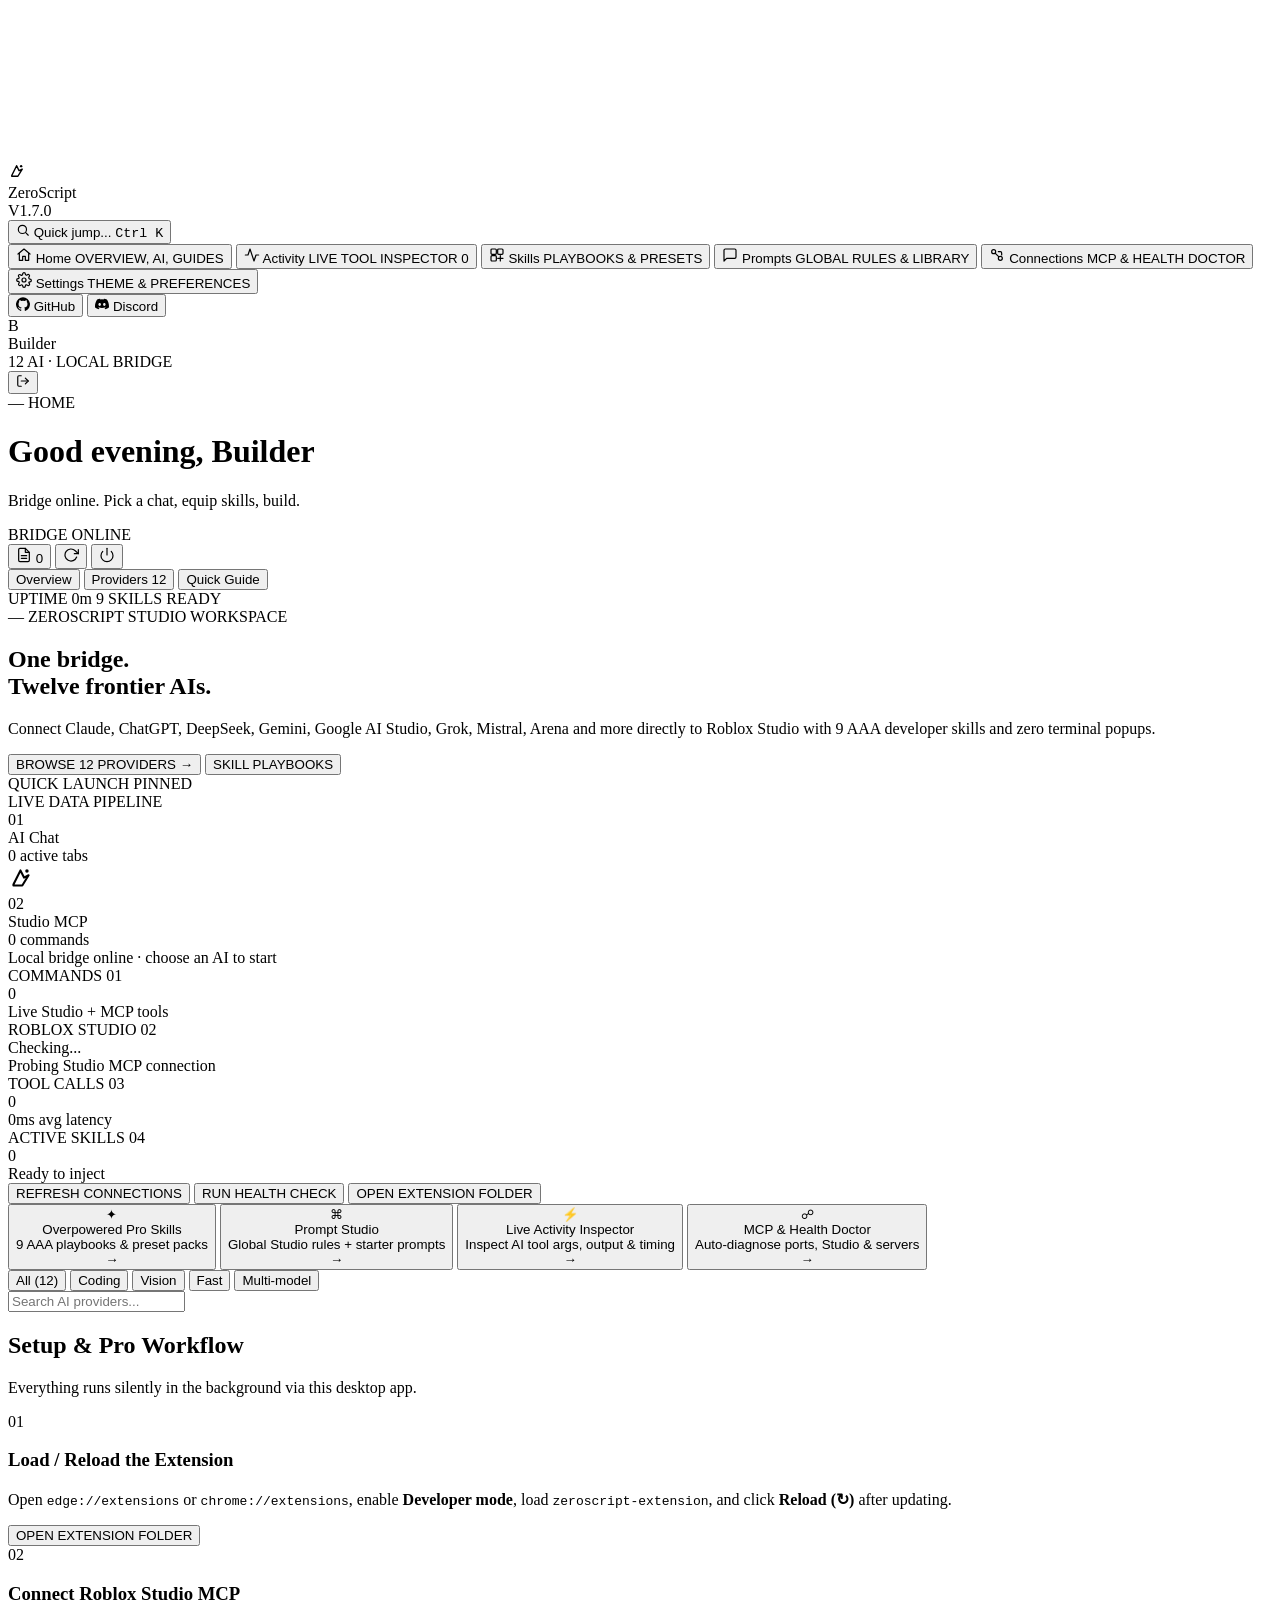
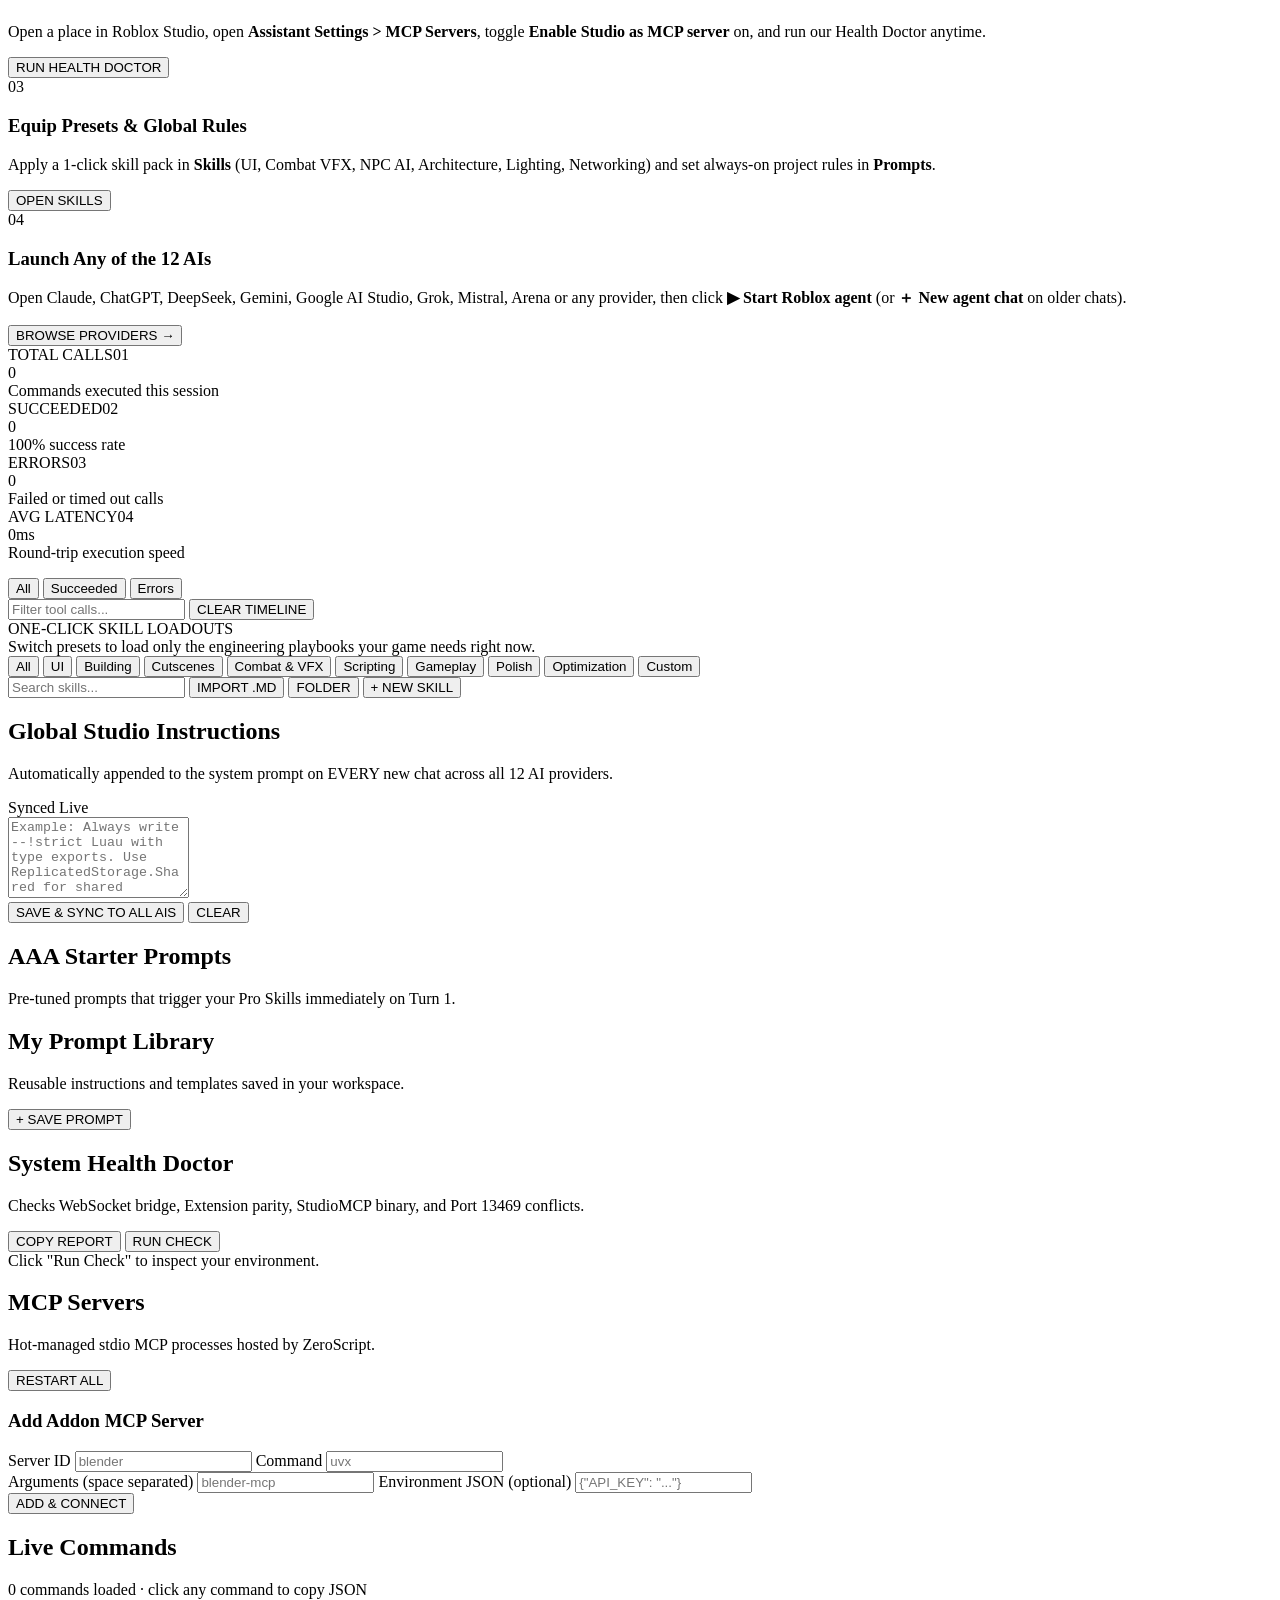
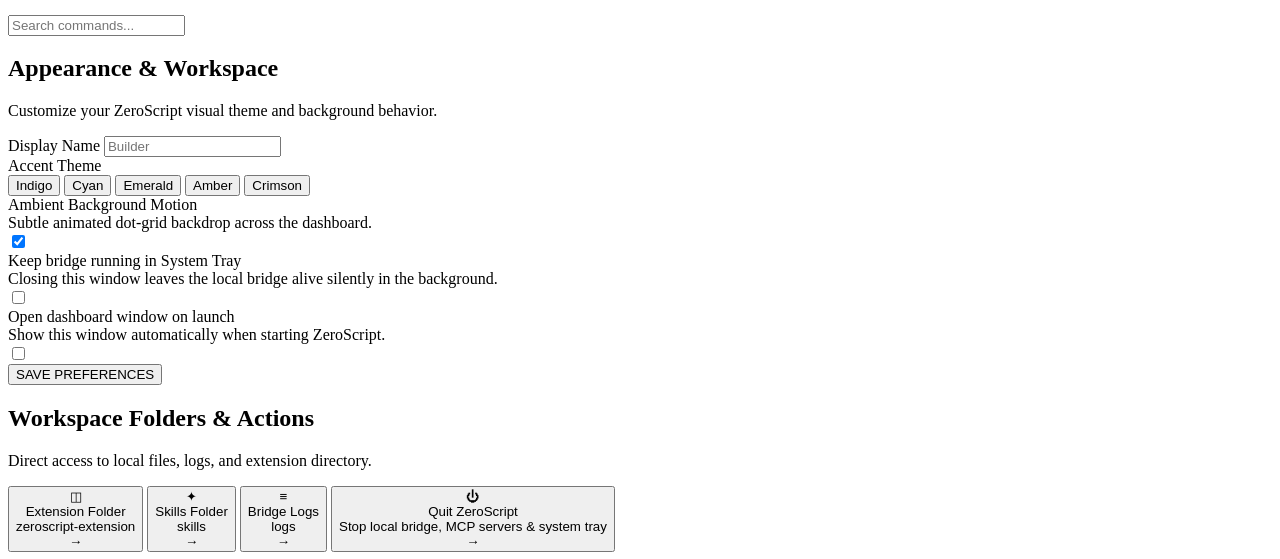
==== commit 581cfea5: "Add Google AI Studio provider and fix startup readiness" ====
--- a/app_ui/index.html
+++ b/app_ui/index.html
@@ -123,7 +123,7 @@
           <div class="profile-avatar" id="profile-avatar">B</div>
           <div class="profile-meta">
             <div class="profile-name" id="profile-name">Builder</div>
-            <div class="profile-role" id="profile-role">11 AI · LOCAL BRIDGE</div>
+            <div class="profile-role" id="profile-role">12 AI · LOCAL BRIDGE</div>
           </div>
           <button class="icon-mini" id="btn-quit-side" title="Quit ZeroScript completely">
             <svg viewBox="0 0 24 24" width="14" height="14" fill="none" stroke="currentColor" stroke-width="2" stroke-linecap="round" stroke-linejoin="round"><path d="M9 21H5a2 2 0 0 1-2-2V5a2 2 0 0 1 2-2h4"/><polyline points="16 17 21 12 16 7"/><line x1="21" y1="12" x2="9" y2="12"/></svg>
@@ -167,7 +167,7 @@
         <div class="subtab-bar">
           <div class="subtab-group">
             <button class="subtab active" data-subtab="overview">Overview</button>
-            <button class="subtab" data-subtab="providers">Providers <span class="count-pill" id="prov-count-pill">11</span></button>
+            <button class="subtab" data-subtab="providers">Providers <span class="count-pill" id="prov-count-pill">12</span></button>
             <button class="subtab" data-subtab="guides">Quick Guide</button>
           </div>
           <div class="telemetry-chips">
@@ -183,13 +183,13 @@
               <div class="eyebrow">— ZEROSCRIPT STUDIO WORKSPACE</div>
               <h2 class="hero-headline">
                 One bridge.<br />
-                <span class="hero-gradient">Eleven frontier AIs.</span>
+                <span class="hero-gradient">Twelve frontier AIs.</span>
               </h2>
               <p class="hero-desc">
-                Connect Claude, ChatGPT, DeepSeek, Gemini, Grok, Mistral, Arena and more directly to Roblox Studio with 9 AAA developer skills and zero terminal popups.
+                Connect Claude, ChatGPT, DeepSeek, Gemini, Google AI Studio, Grok, Mistral, Arena and more directly to Roblox Studio with 9 AAA developer skills and zero terminal popups.
               </p>
               <div class="hero-ctas">
-                <button class="btn-primary" id="cta-browse-providers">BROWSE 11 PROVIDERS →</button>
+                <button class="btn-primary" id="cta-browse-providers">BROWSE 12 PROVIDERS →</button>
                 <button class="btn-outline" id="cta-open-skills">SKILL PLAYBOOKS</button>
               </div>
               <div class="pinned-wrap">
@@ -316,7 +316,7 @@
         <div class="subpanel" id="sub-providers">
           <div class="toolbar-row">
             <div class="filter-pills" id="prov-filters">
-              <button class="filter-pill active" data-pcat="All">All (11)</button>
+              <button class="filter-pill active" data-pcat="All">All (12)</button>
               <button class="filter-pill" data-pcat="Coding">Coding</button>
               <button class="filter-pill" data-pcat="Vision">Vision</button>
               <button class="filter-pill" data-pcat="Fast">Fast</button>
@@ -356,8 +356,8 @@
             </div>
             <div class="guide-card">
               <div class="guide-num">04</div>
-              <h3>Launch Any of the 11 AIs</h3>
-              <p>Open Claude, ChatGPT, DeepSeek, Gemini, Grok, Mistral, Arena or any provider, then click <b>▶︎ Start Roblox agent</b> (or <b>＋ New agent chat</b> on older chats).</p>
+              <h3>Launch Any of the 12 AIs</h3>
+              <p>Open Claude, ChatGPT, DeepSeek, Gemini, Google AI Studio, Grok, Mistral, Arena or any provider, then click <b>▶︎ Start Roblox agent</b> (or <b>＋ New agent chat</b> on older chats).</p>
               <button class="btn-primary sm" id="guide-browse-ai">BROWSE PROVIDERS →</button>
             </div>
           </div>
@@ -448,7 +448,7 @@
             <div class="section-head tight">
               <div>
                 <h2 class="sec-title">Global Studio Instructions</h2>
-                <p class="sec-sub">Automatically appended to the system prompt on EVERY new chat across all 11 AI providers.</p>
+                <p class="sec-sub">Automatically appended to the system prompt on EVERY new chat across all 12 AI providers.</p>
               </div>
               <span class="tag accent">Synced Live</span>
             </div>
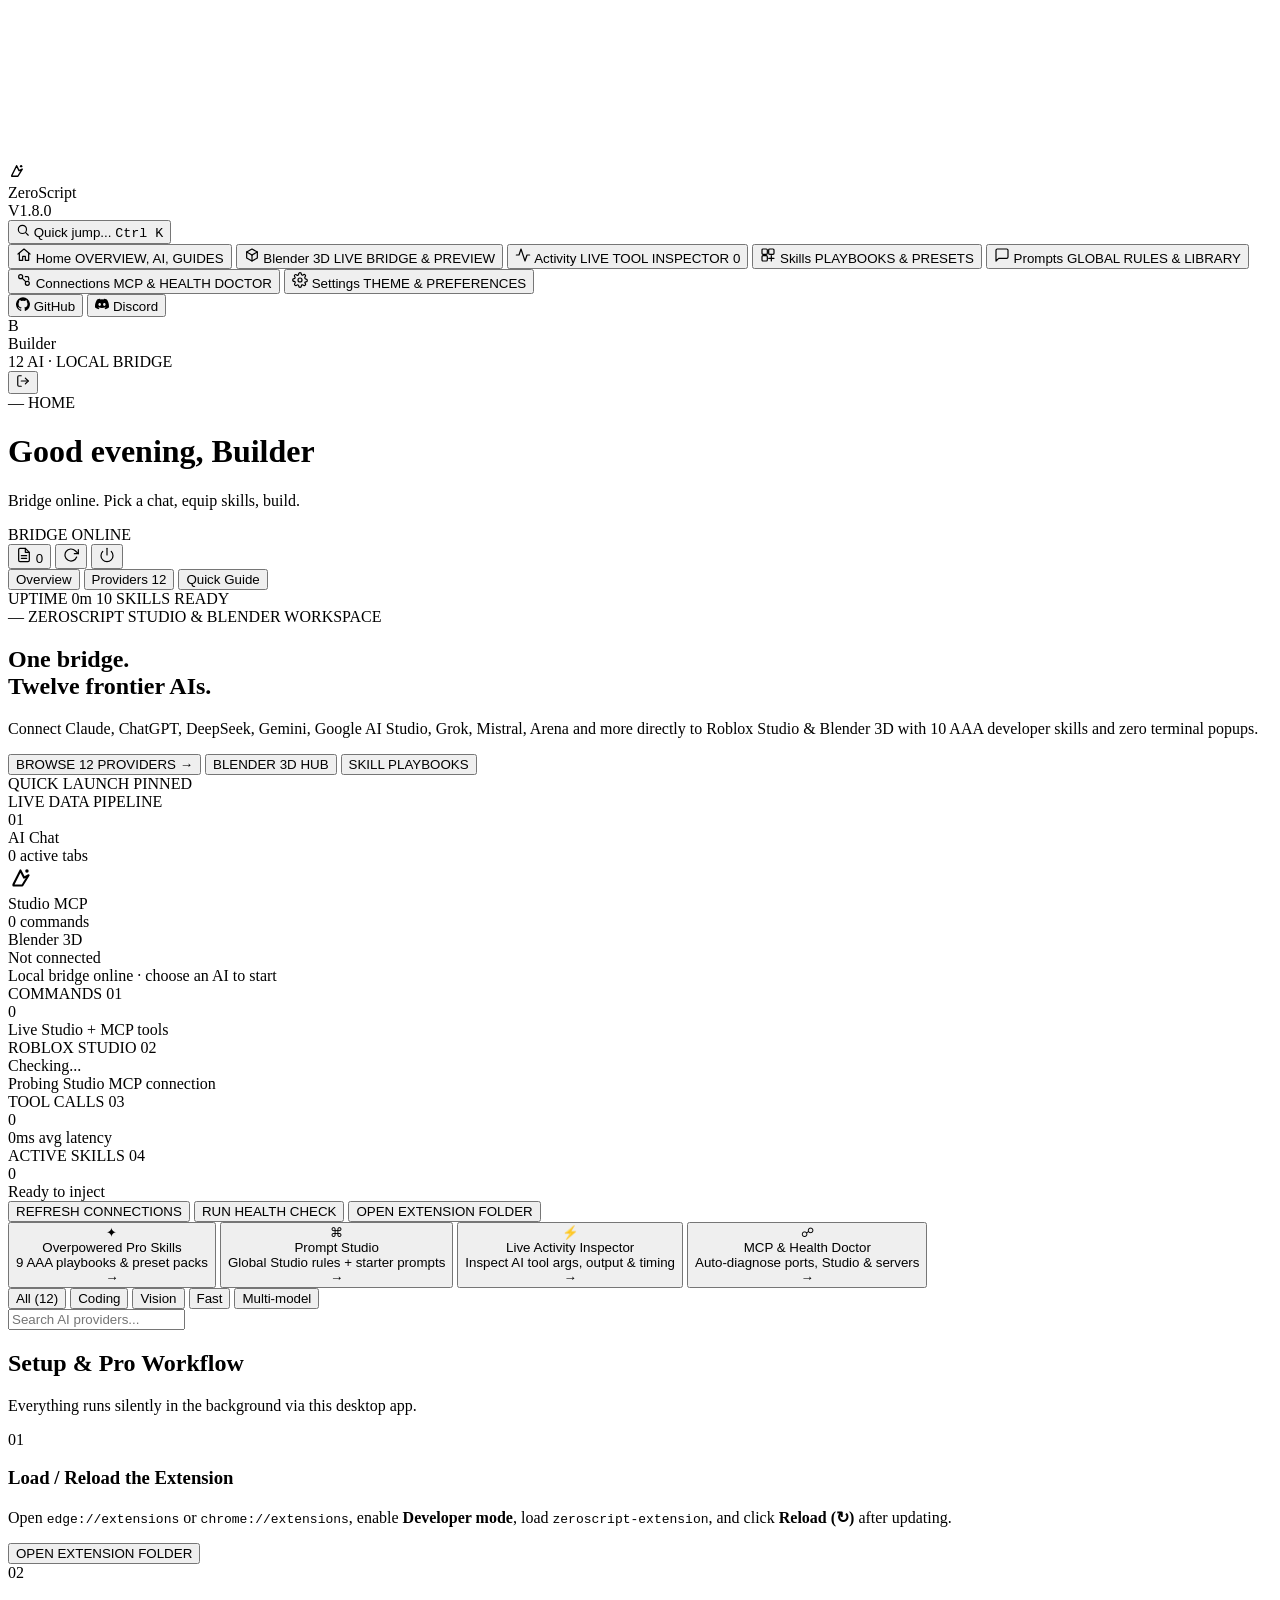
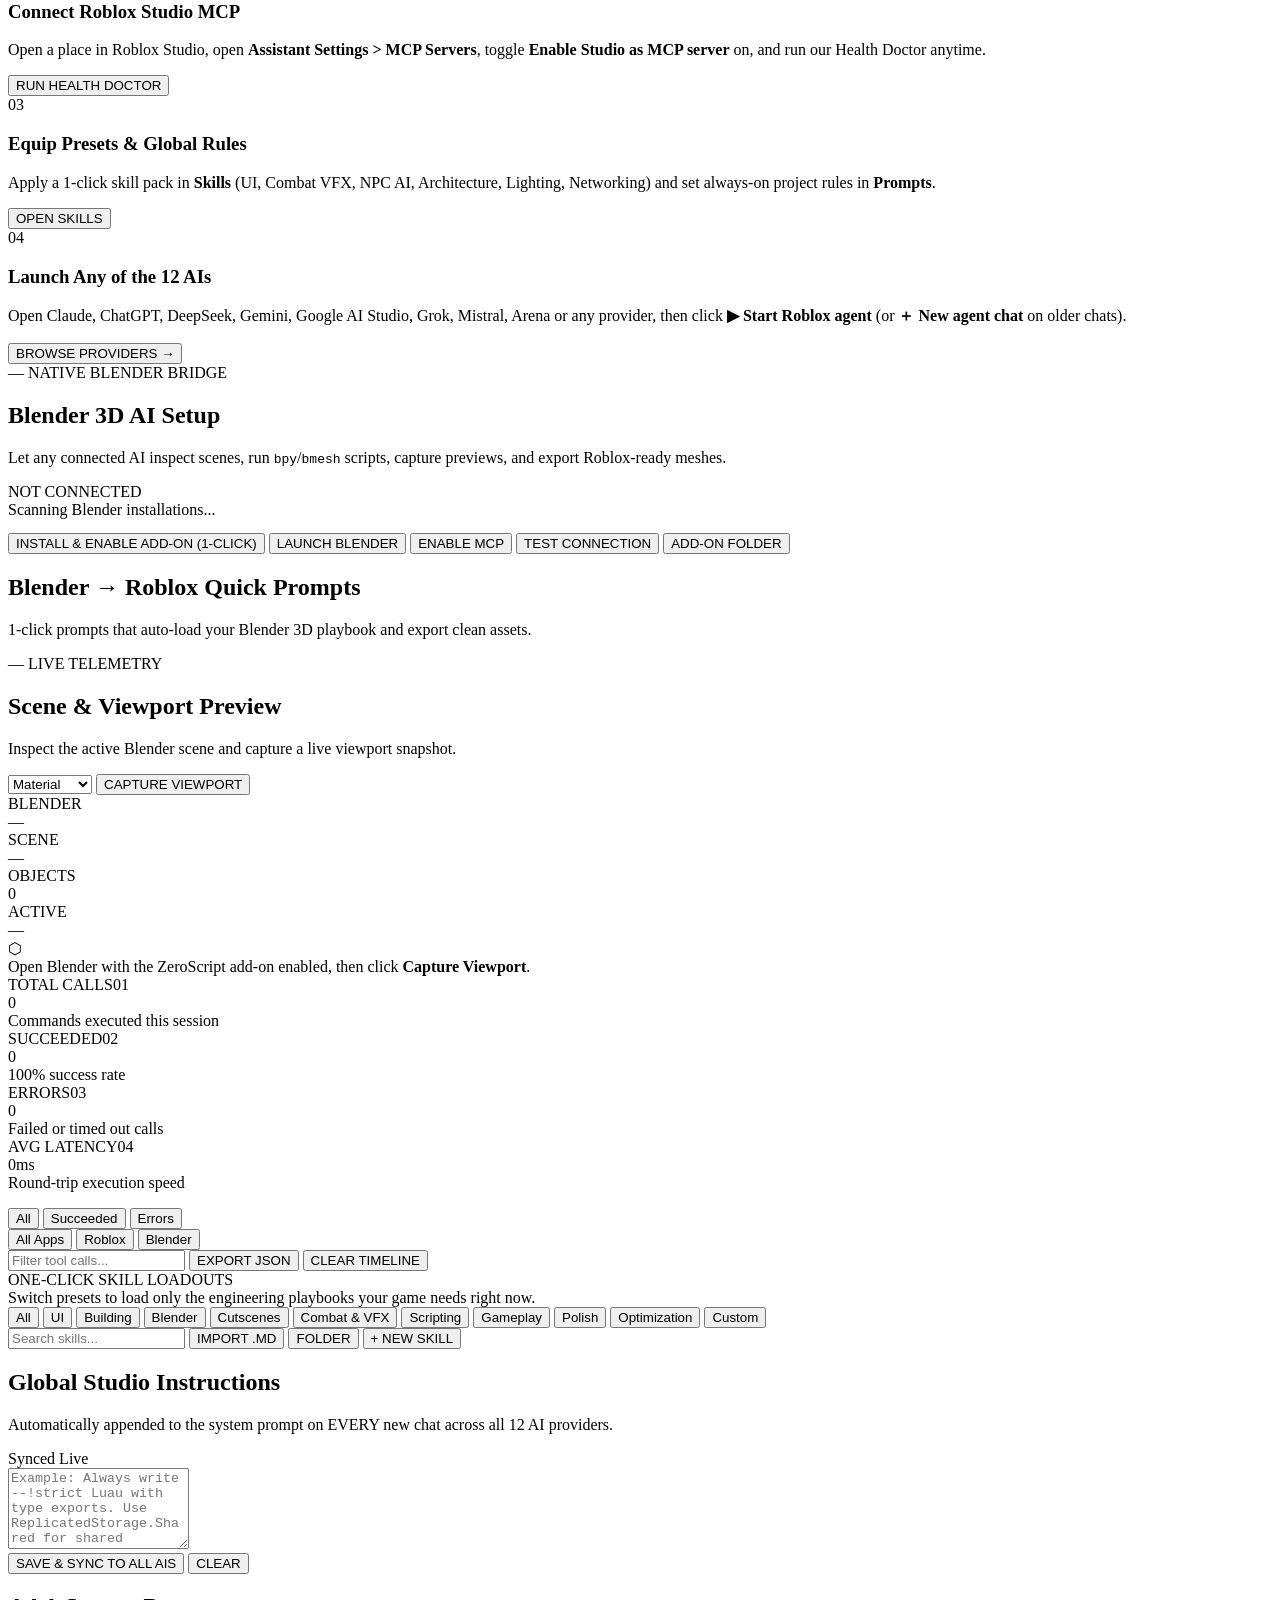
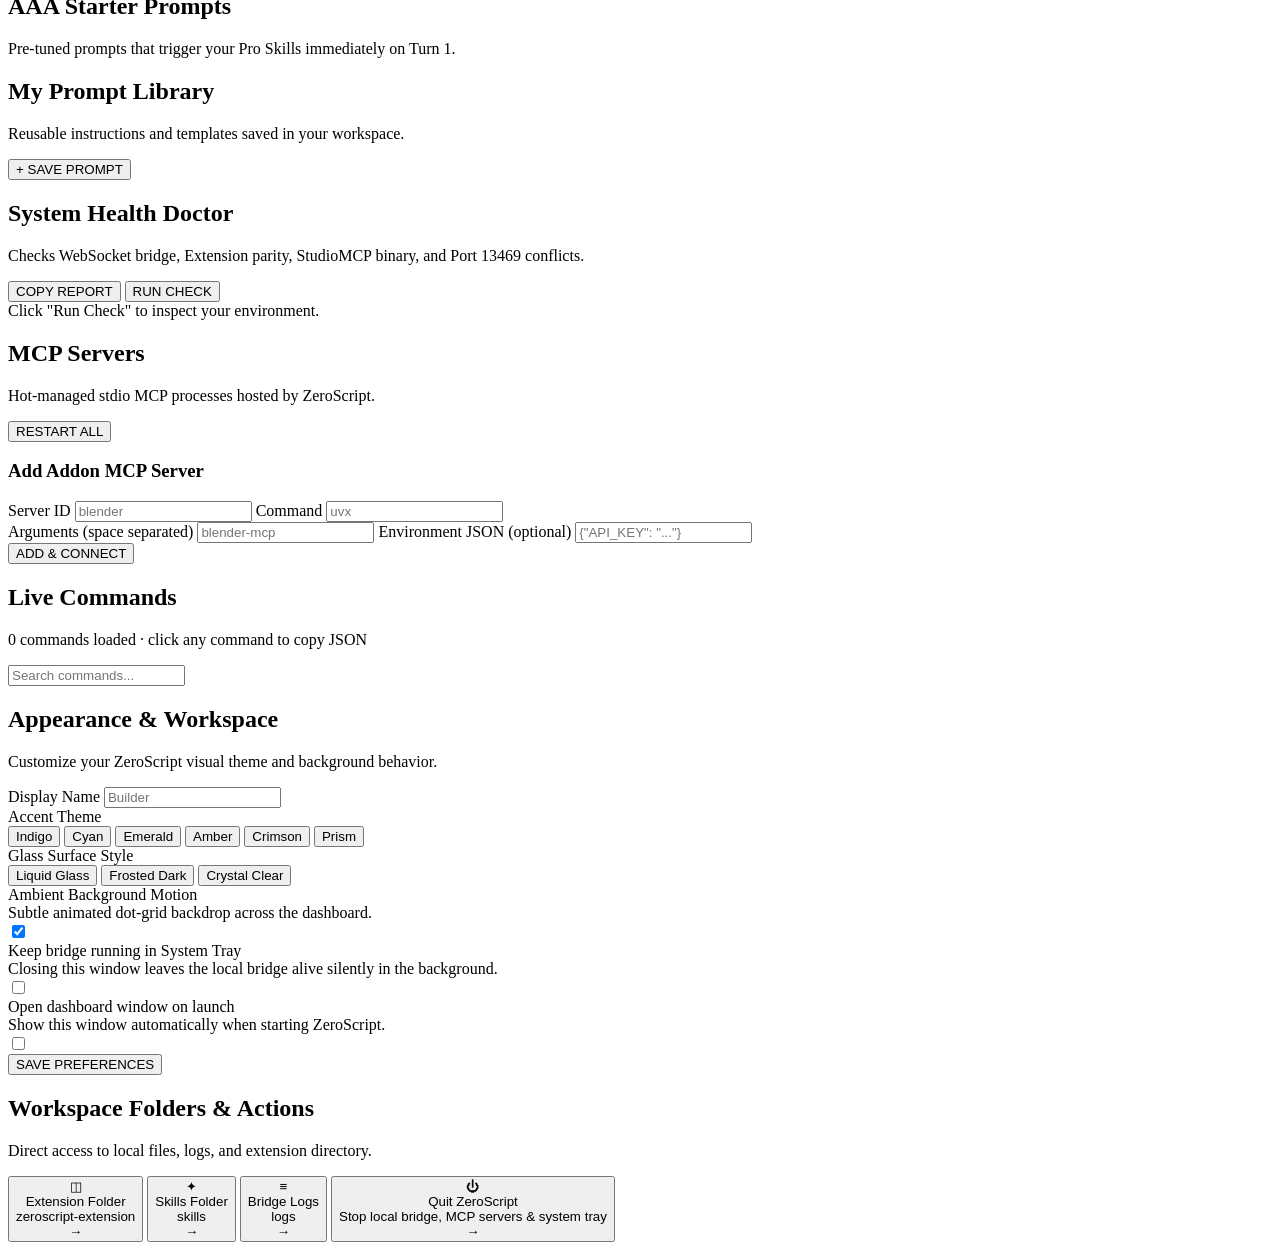
==== commit 5af61bf8: "Release v1.8.0: Native Blender AI bridge, Liquid Glass UI & motion" ====
--- a/app_ui/index.html
+++ b/app_ui/index.html
@@ -1,5 +1,5 @@
 <!doctype html>
-<html lang="en" data-accent="indigo">
+<html lang="en" data-accent="indigo" data-glass="liquid" data-motion="on">
 <head>
   <meta charset="utf-8" />
   <meta name="viewport" content="width=device-width, initial-scale=1" />
@@ -11,7 +11,11 @@
   <link rel="stylesheet" href="/styles.css" />
 </head>
 <body>
-  <div class="bg-aurora" aria-hidden="true"></div>
+  <div class="bg-aurora" aria-hidden="true">
+    <span class="aurora-orb orb-1"></span>
+    <span class="aurora-orb orb-2"></span>
+    <span class="aurora-orb orb-3"></span>
+  </div>
   <canvas id="bg-matrix" aria-hidden="true"></canvas>
 
   <div class="app-shell">
@@ -27,7 +31,7 @@
           </div>
           <span class="brand-name">ZeroScript</span>
         </div>
-        <span class="brand-ver" id="brand-ver">V1.7.0</span>
+        <span class="brand-ver" id="brand-ver">V1.8.0</span>
       </div>
 
       <button class="palette-trigger" id="btn-open-palette" type="button" title="Open Command Palette (Ctrl+K)">
@@ -47,6 +51,18 @@
             <span class="nav-title">Home</span>
             <span class="nav-sub">OVERVIEW, AI, GUIDES</span>
           </span>
+          <span class="nav-pill" aria-hidden="true"></span>
+        </button>
+
+        <button class="nav-item" data-view="blender">
+          <span class="nav-ic">
+            <svg viewBox="0 0 24 24" width="16" height="16" fill="none" stroke="currentColor" stroke-width="1.8" stroke-linecap="round" stroke-linejoin="round"><path d="M12 3l8 4.5v9L12 21l-8-4.5v-9L12 3z"/><path d="M12 12l8-4.5"/><path d="M12 12v9"/><path d="M12 12L4 7.5"/></svg>
+          </span>
+          <span class="nav-text">
+            <span class="nav-title">Blender 3D</span>
+            <span class="nav-sub">LIVE BRIDGE &amp; PREVIEW</span>
+          </span>
+          <span class="nav-dot-mini" id="nav-blender-dot" title="Blender status"></span>
           <span class="nav-pill" aria-hidden="true"></span>
         </button>
 
@@ -172,24 +188,25 @@
           </div>
           <div class="telemetry-chips">
             <span class="mini-pill" id="hero-uptime">UPTIME 0m</span>
-            <span class="mini-pill accent" id="hero-skills-pill">9 SKILLS READY</span>
+            <span class="mini-pill accent" id="hero-skills-pill">10 SKILLS READY</span>
           </div>
         </div>
 
         <!-- Subtab: Overview -->
         <div class="subpanel active" id="sub-overview">
-          <div class="hero-card">
+          <div class="hero-card glass-surface">
             <div class="hero-left">
-              <div class="eyebrow">— ZEROSCRIPT STUDIO WORKSPACE</div>
+              <div class="eyebrow">— ZEROSCRIPT STUDIO &amp; BLENDER WORKSPACE</div>
               <h2 class="hero-headline">
                 One bridge.<br />
                 <span class="hero-gradient">Twelve frontier AIs.</span>
               </h2>
               <p class="hero-desc">
-                Connect Claude, ChatGPT, DeepSeek, Gemini, Google AI Studio, Grok, Mistral, Arena and more directly to Roblox Studio with 9 AAA developer skills and zero terminal popups.
+                Connect Claude, ChatGPT, DeepSeek, Gemini, Google AI Studio, Grok, Mistral, Arena and more directly to Roblox Studio &amp; Blender 3D with 10 AAA developer skills and zero terminal popups.
               </p>
               <div class="hero-ctas">
                 <button class="btn-primary" id="cta-browse-providers">BROWSE 12 PROVIDERS →</button>
+                <button class="btn-outline" id="cta-open-blender">BLENDER 3D HUB</button>
                 <button class="btn-outline" id="cta-open-skills">SKILL PLAYBOOKS</button>
               </div>
               <div class="pinned-wrap">
@@ -214,10 +231,21 @@
                   </svg>
                 </div>
                 <div class="diagram-flow"><span></span></div>
-                <div class="diagram-node">
-                  <span class="diag-idx">02</span>
-                  <div class="diag-title">Studio MCP</div>
-                  <div class="diag-sub" id="diag-tools-sub">0 commands</div>
+                <div class="diag-targets-col">
+                  <div class="diag-target-chip">
+                    <span class="dot-sm" id="diag-studio-dot"></span>
+                    <div>
+                      <div class="diag-title">Studio MCP</div>
+                      <div class="diag-sub" id="diag-tools-sub">0 commands</div>
+                    </div>
+                  </div>
+                  <div class="diag-target-chip">
+                    <span class="dot-sm off" id="diag-blender-dot"></span>
+                    <div>
+                      <div class="diag-title">Blender 3D</div>
+                      <div class="diag-sub" id="diag-blender-sub">Not connected</div>
+                    </div>
+                  </div>
                 </div>
               </div>
 
@@ -364,6 +392,98 @@
         </div>
       </section>
 
+      <!-- ── View: Blender 3D ─────────────────────────────────────────── -->
+      <section class="view" id="view-blender">
+        <div class="blender-layout">
+          <div class="blender-col">
+            <div class="surface-card glass-surface">
+              <div class="section-head tight">
+                <div>
+                  <div class="eyebrow">— NATIVE BLENDER BRIDGE</div>
+                  <h2 class="sec-title">Blender 3D AI Setup</h2>
+                  <p class="sec-sub">Let any connected AI inspect scenes, run <code>bpy</code>/<code>bmesh</code> scripts, capture previews, and export Roblox-ready meshes.</p>
+                </div>
+                <div class="status-pill off" id="bl-status-pill">
+                  <span class="pulse-dot"></span>
+                  <span id="bl-status-txt">NOT CONNECTED</span>
+                </div>
+              </div>
+
+              <div class="bl-installs-list" id="bl-installs-list">
+                <div class="sec-sub">Scanning Blender installations...</div>
+              </div>
+
+              <div class="form-actions" style="margin-top:14px">
+                <button class="btn-primary sm" id="btn-bl-install">INSTALL &amp; ENABLE ADD-ON (1-CLICK)</button>
+                <button class="btn-outline sm" id="btn-bl-launch">LAUNCH BLENDER</button>
+                <button class="btn-outline sm" id="btn-bl-toggle">ENABLE MCP</button>
+                <button class="btn-outline sm" id="btn-bl-test">TEST CONNECTION</button>
+                <button class="btn-outline sm" data-folder="blender_addon">ADD-ON FOLDER</button>
+              </div>
+              <div class="form-msg" id="bl-action-msg" style="margin-top:10px"></div>
+            </div>
+
+            <div class="surface-card glass-surface">
+              <div class="section-head tight">
+                <div>
+                  <h2 class="sec-title">Blender → Roblox Quick Prompts</h2>
+                  <p class="sec-sub">1-click prompts that auto-load your Blender 3D playbook and export clean assets.</p>
+                </div>
+              </div>
+              <div class="bl-prompts-list" id="bl-quick-prompts"></div>
+            </div>
+          </div>
+
+          <div class="blender-col">
+            <div class="surface-card glass-surface">
+              <div class="section-head tight">
+                <div>
+                  <div class="eyebrow">— LIVE TELEMETRY</div>
+                  <h2 class="sec-title">Scene &amp; Viewport Preview</h2>
+                  <p class="sec-sub">Inspect the active Blender scene and capture a live viewport snapshot.</p>
+                </div>
+                <div class="toolbar-actions">
+                  <select id="bl-shading" class="bl-shading-select" aria-label="Viewport Shading">
+                    <option value="MATERIAL">Material</option>
+                    <option value="SOLID">Solid</option>
+                    <option value="RENDERED">Rendered</option>
+                    <option value="WIREFRAME">Wireframe</option>
+                  </select>
+                  <button class="btn-primary sm" id="btn-bl-preview">CAPTURE VIEWPORT</button>
+                </div>
+              </div>
+
+              <div class="bl-stats-grid">
+                <div class="bl-stat">
+                  <span class="kpi-label">BLENDER</span>
+                  <div class="bl-stat-val" id="bl-ver">—</div>
+                </div>
+                <div class="bl-stat">
+                  <span class="kpi-label">SCENE</span>
+                  <div class="bl-stat-val" id="bl-scene">—</div>
+                </div>
+                <div class="bl-stat">
+                  <span class="kpi-label">OBJECTS</span>
+                  <div class="bl-stat-val" id="bl-objs">0</div>
+                </div>
+                <div class="bl-stat">
+                  <span class="kpi-label">ACTIVE</span>
+                  <div class="bl-stat-val" id="bl-active">—</div>
+                </div>
+              </div>
+
+              <div class="bl-preview-frame" id="bl-preview-frame">
+                <img id="bl-preview-img" alt="Blender Viewport Preview" hidden />
+                <div class="bl-preview-empty" id="bl-preview-empty">
+                  <div class="bl-preview-ic">⬡</div>
+                  <div>Open Blender with the ZeroScript add-on enabled, then click <b>Capture Viewport</b>.</div>
+                </div>
+              </div>
+            </div>
+          </div>
+        </div>
+      </section>
+
       <!-- ── View: Activity ───────────────────────────────────────────── -->
       <section class="view" id="view-activity">
         <div class="kpi-grid">
@@ -390,13 +510,21 @@
         </div>
 
         <div class="toolbar-row" style="margin-top:16px">
-          <div class="filter-pills" id="activity-filters">
-            <button class="filter-pill active" data-af="all">All</button>
-            <button class="filter-pill" data-af="ok">Succeeded</button>
-            <button class="filter-pill" data-af="err">Errors</button>
+          <div class="toolbar-actions">
+            <div class="filter-pills" id="activity-filters">
+              <button class="filter-pill active" data-af="all">All</button>
+              <button class="filter-pill" data-af="ok">Succeeded</button>
+              <button class="filter-pill" data-af="err">Errors</button>
+            </div>
+            <div class="filter-pills" id="activity-server-filters">
+              <button class="filter-pill active" data-asrv="all">All Apps</button>
+              <button class="filter-pill" data-asrv="roblox">Roblox</button>
+              <button class="filter-pill" data-asrv="blender">Blender</button>
+            </div>
           </div>
           <div class="toolbar-actions">
             <input type="search" id="activity-search" class="search-input" placeholder="Filter tool calls..." />
+            <button class="btn-outline sm" id="btn-export-activity">EXPORT JSON</button>
             <button class="btn-outline sm" id="btn-clear-activity">CLEAR TIMELINE</button>
           </div>
         </div>
@@ -421,6 +549,7 @@
             <button class="filter-pill active" data-cat="All">All</button>
             <button class="filter-pill" data-cat="UI">UI</button>
             <button class="filter-pill" data-cat="Building">Building</button>
+            <button class="filter-pill" data-cat="Blender">Blender</button>
             <button class="filter-pill" data-cat="Cutscenes">Cutscenes</button>
             <button class="filter-pill" data-cat="Combat &amp; VFX">Combat &amp; VFX</button>
             <button class="filter-pill" data-cat="Scripting">Scripting</button>
@@ -581,6 +710,16 @@
                   <button type="button" class="swatch" data-accent-pick="emerald"><span class="sw-dot" style="background:#34d399"></span>Emerald</button>
                   <button type="button" class="swatch" data-accent-pick="amber"><span class="sw-dot" style="background:#fbbf24"></span>Amber</button>
                   <button type="button" class="swatch" data-accent-pick="crimson"><span class="sw-dot" style="background:#f43f5e"></span>Crimson</button>
+                  <button type="button" class="swatch" data-accent-pick="prism"><span class="sw-dot" style="background:linear-gradient(135deg,#38bdf8,#c084fc,#f472b6)"></span>Prism</button>
+                </div>
+              </div>
+
+              <div>
+                <div class="field-caption">Glass Surface Style</div>
+                <div class="accent-swatches" id="glass-style-pills">
+                  <button type="button" class="swatch active" data-glass-pick="liquid">Liquid Glass</button>
+                  <button type="button" class="swatch" data-glass-pick="frosted">Frosted Dark</button>
+                  <button type="button" class="swatch" data-glass-pick="crystal">Crystal Clear</button>
                 </div>
               </div>
 
@@ -691,6 +830,7 @@
             <select id="sk-cat">
               <option value="UI">UI</option>
               <option value="Building">Building</option>
+              <option value="Blender">Blender</option>
               <option value="Cutscenes">Cutscenes</option>
               <option value="Combat &amp; VFX">Combat &amp; VFX</option>
               <option value="Scripting">Scripting</option>
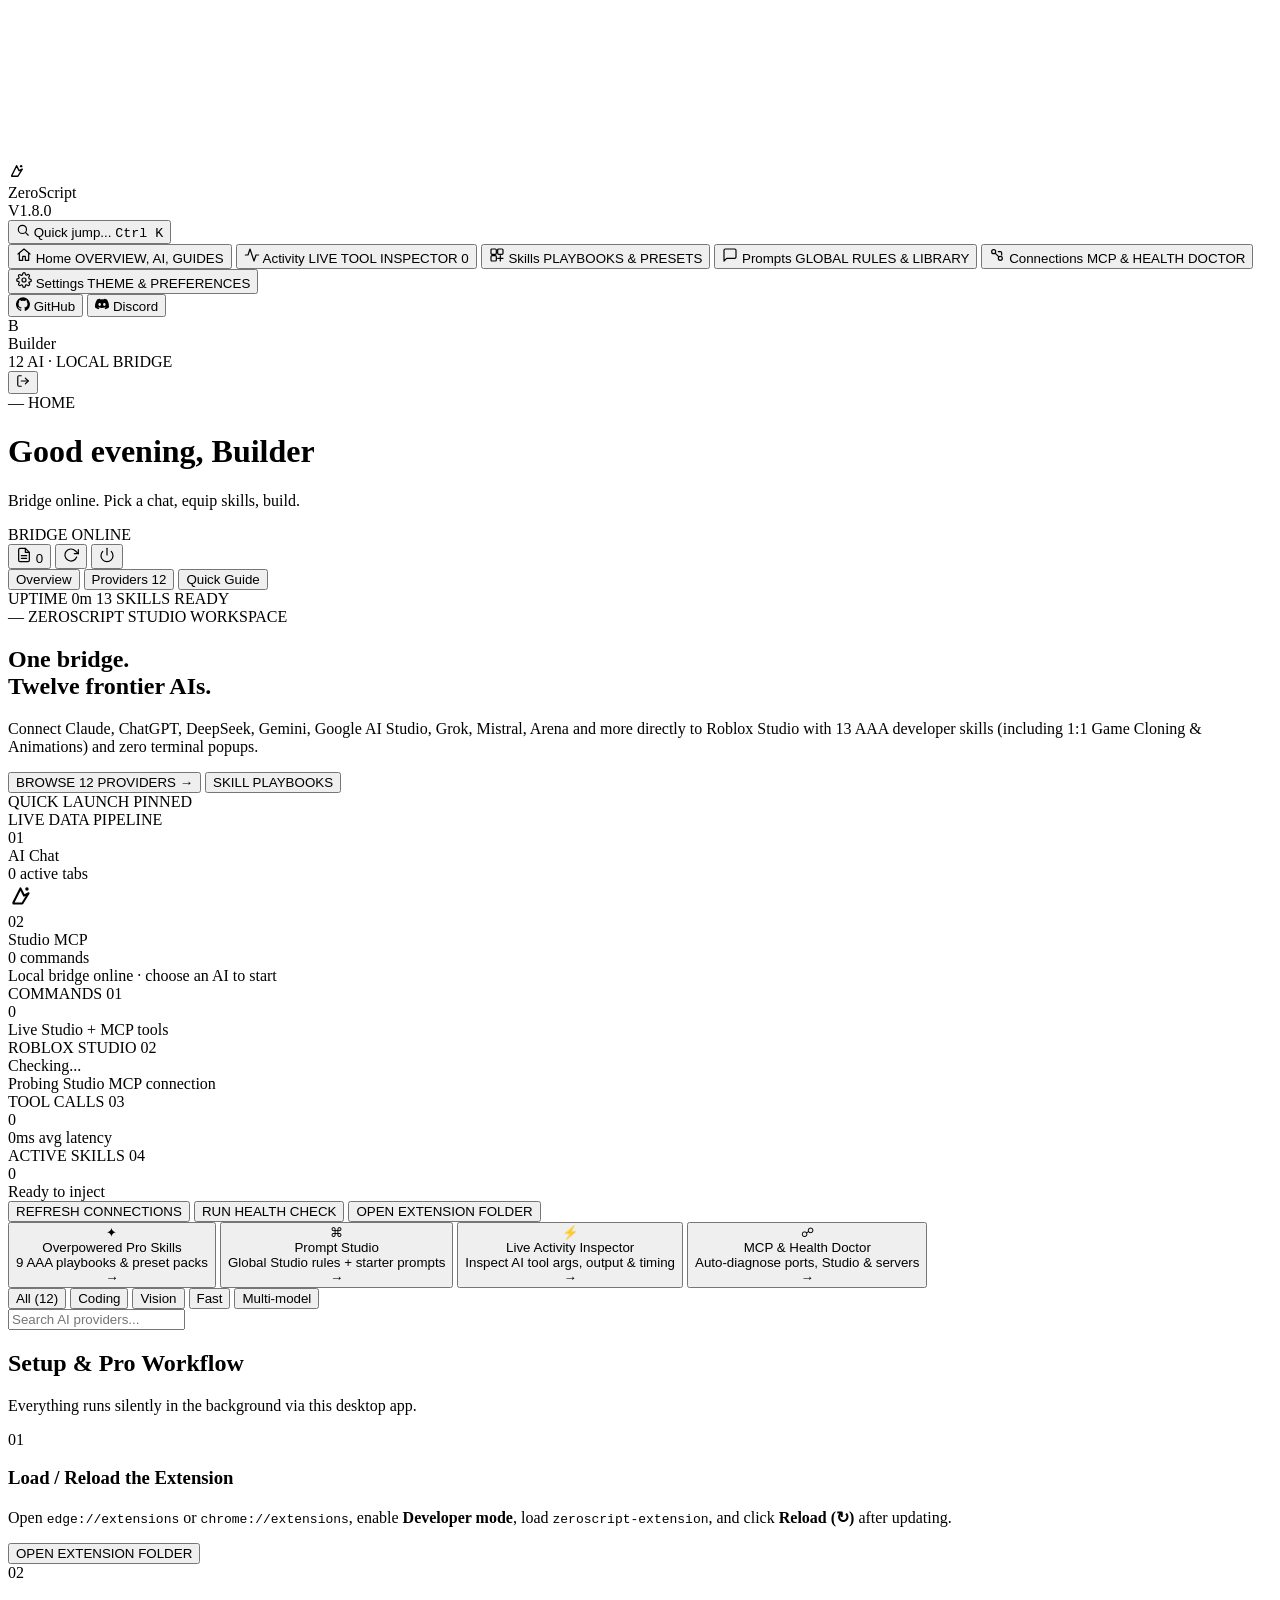
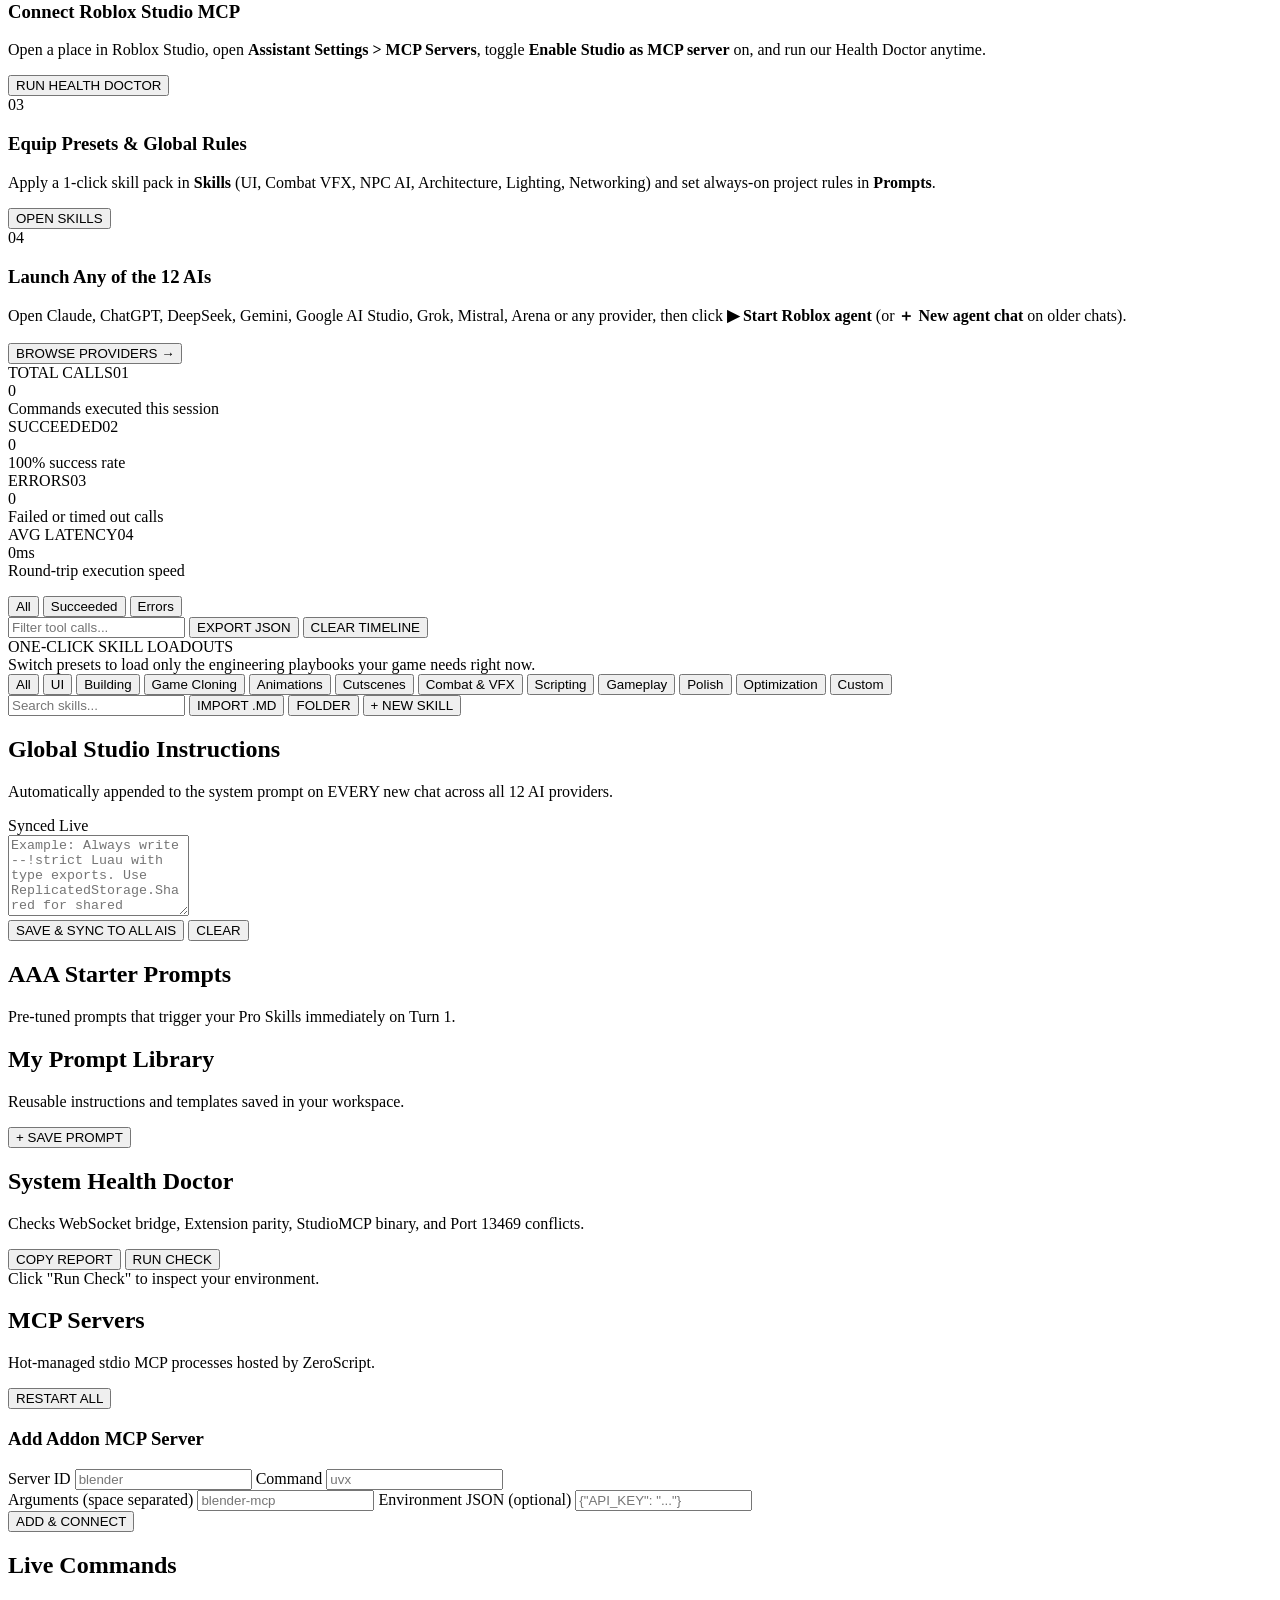
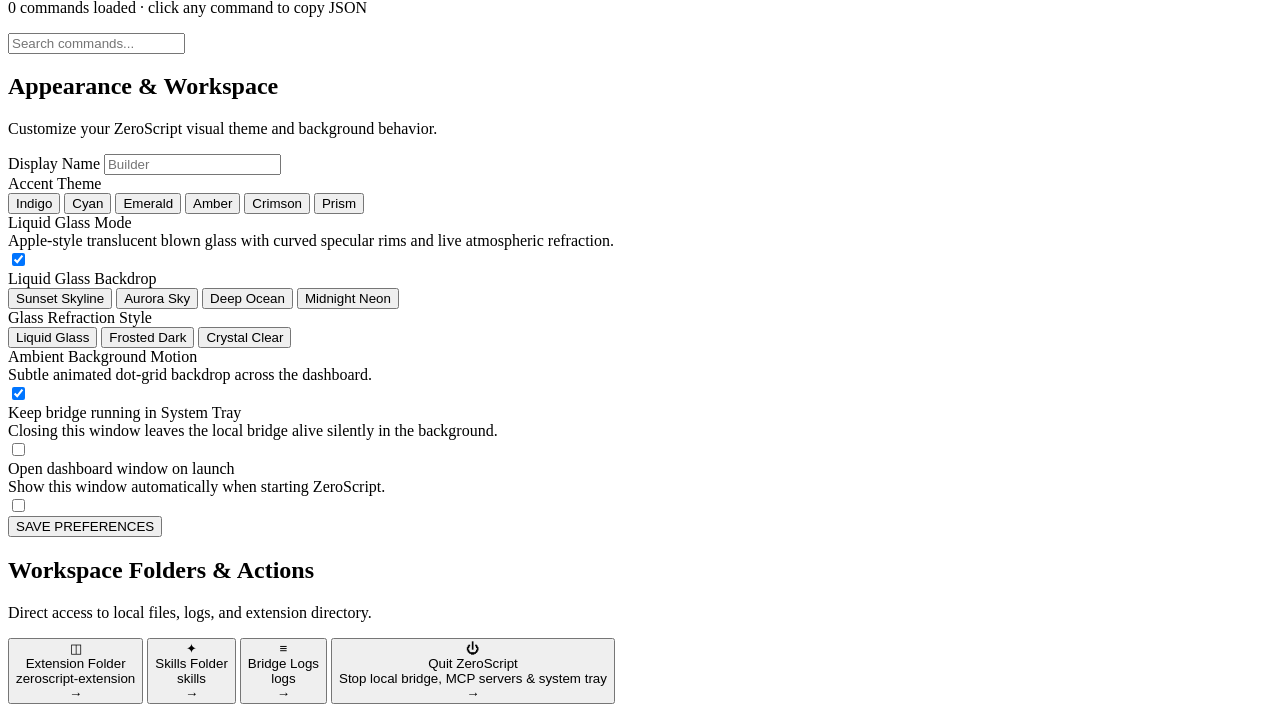
==== commit 595f2cdd: "v1.8.0: Remove Blender, add 4 AAA 1:1 cloning & animation playbooks, and Liquid Glass mode" ====
--- a/app_ui/index.html
+++ b/app_ui/index.html
@@ -1,5 +1,5 @@
 <!doctype html>
-<html lang="en" data-accent="indigo" data-glass="liquid" data-motion="on">
+<html lang="en" data-accent="indigo" data-liquid="on" data-backdrop="sunset" data-glass="liquid" data-motion="on">
 <head>
   <meta charset="utf-8" />
   <meta name="viewport" content="width=device-width, initial-scale=1" />
@@ -11,6 +11,15 @@
   <link rel="stylesheet" href="/styles.css" />
 </head>
 <body>
+  <div class="liquid-backdrop" aria-hidden="true">
+    <div class="lb-sky"></div>
+    <div class="lb-sun"></div>
+    <div class="lb-cloud lb-cloud-1"></div>
+    <div class="lb-cloud lb-cloud-2"></div>
+    <div class="lb-cloud lb-cloud-3"></div>
+    <div class="lb-horizon"></div>
+    <div class="lb-water"></div>
+  </div>
   <div class="bg-aurora" aria-hidden="true">
     <span class="aurora-orb orb-1"></span>
     <span class="aurora-orb orb-2"></span>
@@ -54,18 +63,6 @@
           <span class="nav-pill" aria-hidden="true"></span>
         </button>
 
-        <button class="nav-item" data-view="blender">
-          <span class="nav-ic">
-            <svg viewBox="0 0 24 24" width="16" height="16" fill="none" stroke="currentColor" stroke-width="1.8" stroke-linecap="round" stroke-linejoin="round"><path d="M12 3l8 4.5v9L12 21l-8-4.5v-9L12 3z"/><path d="M12 12l8-4.5"/><path d="M12 12v9"/><path d="M12 12L4 7.5"/></svg>
-          </span>
-          <span class="nav-text">
-            <span class="nav-title">Blender 3D</span>
-            <span class="nav-sub">LIVE BRIDGE &amp; PREVIEW</span>
-          </span>
-          <span class="nav-dot-mini" id="nav-blender-dot" title="Blender status"></span>
-          <span class="nav-pill" aria-hidden="true"></span>
-        </button>
-
         <button class="nav-item" data-view="activity">
           <span class="nav-ic">
             <svg viewBox="0 0 24 24" width="16" height="16" fill="none" stroke="currentColor" stroke-width="1.8" stroke-linecap="round" stroke-linejoin="round"><polyline points="22 12 18 12 15 21 9 3 6 12 2 12"/></svg>
@@ -188,7 +185,7 @@
           </div>
           <div class="telemetry-chips">
             <span class="mini-pill" id="hero-uptime">UPTIME 0m</span>
-            <span class="mini-pill accent" id="hero-skills-pill">10 SKILLS READY</span>
+            <span class="mini-pill accent" id="hero-skills-pill">13 SKILLS READY</span>
           </div>
         </div>
 
@@ -196,17 +193,16 @@
         <div class="subpanel active" id="sub-overview">
           <div class="hero-card glass-surface">
             <div class="hero-left">
-              <div class="eyebrow">— ZEROSCRIPT STUDIO &amp; BLENDER WORKSPACE</div>
+              <div class="eyebrow">— ZEROSCRIPT STUDIO WORKSPACE</div>
               <h2 class="hero-headline">
                 One bridge.<br />
                 <span class="hero-gradient">Twelve frontier AIs.</span>
               </h2>
               <p class="hero-desc">
-                Connect Claude, ChatGPT, DeepSeek, Gemini, Google AI Studio, Grok, Mistral, Arena and more directly to Roblox Studio &amp; Blender 3D with 10 AAA developer skills and zero terminal popups.
+                Connect Claude, ChatGPT, DeepSeek, Gemini, Google AI Studio, Grok, Mistral, Arena and more directly to Roblox Studio with 13 AAA developer skills (including 1:1 Game Cloning &amp; Animations) and zero terminal popups.
               </p>
               <div class="hero-ctas">
                 <button class="btn-primary" id="cta-browse-providers">BROWSE 12 PROVIDERS →</button>
-                <button class="btn-outline" id="cta-open-blender">BLENDER 3D HUB</button>
                 <button class="btn-outline" id="cta-open-skills">SKILL PLAYBOOKS</button>
               </div>
               <div class="pinned-wrap">
@@ -231,21 +227,10 @@
                   </svg>
                 </div>
                 <div class="diagram-flow"><span></span></div>
-                <div class="diag-targets-col">
-                  <div class="diag-target-chip">
-                    <span class="dot-sm" id="diag-studio-dot"></span>
-                    <div>
-                      <div class="diag-title">Studio MCP</div>
-                      <div class="diag-sub" id="diag-tools-sub">0 commands</div>
-                    </div>
-                  </div>
-                  <div class="diag-target-chip">
-                    <span class="dot-sm off" id="diag-blender-dot"></span>
-                    <div>
-                      <div class="diag-title">Blender 3D</div>
-                      <div class="diag-sub" id="diag-blender-sub">Not connected</div>
-                    </div>
-                  </div>
+                <div class="diagram-node">
+                  <span class="diag-idx">02</span>
+                  <div class="diag-title">Studio MCP</div>
+                  <div class="diag-sub" id="diag-tools-sub">0 commands</div>
                 </div>
               </div>
 
@@ -392,98 +377,6 @@
         </div>
       </section>
 
-      <!-- ── View: Blender 3D ─────────────────────────────────────────── -->
-      <section class="view" id="view-blender">
-        <div class="blender-layout">
-          <div class="blender-col">
-            <div class="surface-card glass-surface">
-              <div class="section-head tight">
-                <div>
-                  <div class="eyebrow">— NATIVE BLENDER BRIDGE</div>
-                  <h2 class="sec-title">Blender 3D AI Setup</h2>
-                  <p class="sec-sub">Let any connected AI inspect scenes, run <code>bpy</code>/<code>bmesh</code> scripts, capture previews, and export Roblox-ready meshes.</p>
-                </div>
-                <div class="status-pill off" id="bl-status-pill">
-                  <span class="pulse-dot"></span>
-                  <span id="bl-status-txt">NOT CONNECTED</span>
-                </div>
-              </div>
-
-              <div class="bl-installs-list" id="bl-installs-list">
-                <div class="sec-sub">Scanning Blender installations...</div>
-              </div>
-
-              <div class="form-actions" style="margin-top:14px">
-                <button class="btn-primary sm" id="btn-bl-install">INSTALL &amp; ENABLE ADD-ON (1-CLICK)</button>
-                <button class="btn-outline sm" id="btn-bl-launch">LAUNCH BLENDER</button>
-                <button class="btn-outline sm" id="btn-bl-toggle">ENABLE MCP</button>
-                <button class="btn-outline sm" id="btn-bl-test">TEST CONNECTION</button>
-                <button class="btn-outline sm" data-folder="blender_addon">ADD-ON FOLDER</button>
-              </div>
-              <div class="form-msg" id="bl-action-msg" style="margin-top:10px"></div>
-            </div>
-
-            <div class="surface-card glass-surface">
-              <div class="section-head tight">
-                <div>
-                  <h2 class="sec-title">Blender → Roblox Quick Prompts</h2>
-                  <p class="sec-sub">1-click prompts that auto-load your Blender 3D playbook and export clean assets.</p>
-                </div>
-              </div>
-              <div class="bl-prompts-list" id="bl-quick-prompts"></div>
-            </div>
-          </div>
-
-          <div class="blender-col">
-            <div class="surface-card glass-surface">
-              <div class="section-head tight">
-                <div>
-                  <div class="eyebrow">— LIVE TELEMETRY</div>
-                  <h2 class="sec-title">Scene &amp; Viewport Preview</h2>
-                  <p class="sec-sub">Inspect the active Blender scene and capture a live viewport snapshot.</p>
-                </div>
-                <div class="toolbar-actions">
-                  <select id="bl-shading" class="bl-shading-select" aria-label="Viewport Shading">
-                    <option value="MATERIAL">Material</option>
-                    <option value="SOLID">Solid</option>
-                    <option value="RENDERED">Rendered</option>
-                    <option value="WIREFRAME">Wireframe</option>
-                  </select>
-                  <button class="btn-primary sm" id="btn-bl-preview">CAPTURE VIEWPORT</button>
-                </div>
-              </div>
-
-              <div class="bl-stats-grid">
-                <div class="bl-stat">
-                  <span class="kpi-label">BLENDER</span>
-                  <div class="bl-stat-val" id="bl-ver">—</div>
-                </div>
-                <div class="bl-stat">
-                  <span class="kpi-label">SCENE</span>
-                  <div class="bl-stat-val" id="bl-scene">—</div>
-                </div>
-                <div class="bl-stat">
-                  <span class="kpi-label">OBJECTS</span>
-                  <div class="bl-stat-val" id="bl-objs">0</div>
-                </div>
-                <div class="bl-stat">
-                  <span class="kpi-label">ACTIVE</span>
-                  <div class="bl-stat-val" id="bl-active">—</div>
-                </div>
-              </div>
-
-              <div class="bl-preview-frame" id="bl-preview-frame">
-                <img id="bl-preview-img" alt="Blender Viewport Preview" hidden />
-                <div class="bl-preview-empty" id="bl-preview-empty">
-                  <div class="bl-preview-ic">⬡</div>
-                  <div>Open Blender with the ZeroScript add-on enabled, then click <b>Capture Viewport</b>.</div>
-                </div>
-              </div>
-            </div>
-          </div>
-        </div>
-      </section>
-
       <!-- ── View: Activity ───────────────────────────────────────────── -->
       <section class="view" id="view-activity">
         <div class="kpi-grid">
@@ -510,17 +403,10 @@
         </div>
 
         <div class="toolbar-row" style="margin-top:16px">
-          <div class="toolbar-actions">
-            <div class="filter-pills" id="activity-filters">
-              <button class="filter-pill active" data-af="all">All</button>
-              <button class="filter-pill" data-af="ok">Succeeded</button>
-              <button class="filter-pill" data-af="err">Errors</button>
-            </div>
-            <div class="filter-pills" id="activity-server-filters">
-              <button class="filter-pill active" data-asrv="all">All Apps</button>
-              <button class="filter-pill" data-asrv="roblox">Roblox</button>
-              <button class="filter-pill" data-asrv="blender">Blender</button>
-            </div>
+          <div class="filter-pills" id="activity-filters">
+            <button class="filter-pill active" data-af="all">All</button>
+            <button class="filter-pill" data-af="ok">Succeeded</button>
+            <button class="filter-pill" data-af="err">Errors</button>
           </div>
           <div class="toolbar-actions">
             <input type="search" id="activity-search" class="search-input" placeholder="Filter tool calls..." />
@@ -549,7 +435,8 @@
             <button class="filter-pill active" data-cat="All">All</button>
             <button class="filter-pill" data-cat="UI">UI</button>
             <button class="filter-pill" data-cat="Building">Building</button>
-            <button class="filter-pill" data-cat="Blender">Blender</button>
+            <button class="filter-pill" data-cat="Game Cloning">Game Cloning</button>
+            <button class="filter-pill" data-cat="Animations">Animations</button>
             <button class="filter-pill" data-cat="Cutscenes">Cutscenes</button>
             <button class="filter-pill" data-cat="Combat &amp; VFX">Combat &amp; VFX</button>
             <button class="filter-pill" data-cat="Scripting">Scripting</button>
@@ -714,8 +601,26 @@
                 </div>
               </div>
 
+              <label class="toggle-row">
+                <div>
+                  <div class="toggle-title">Liquid Glass Mode</div>
+                  <div class="toggle-sub">Apple-style translucent blown glass with curved specular rims and live atmospheric refraction.</div>
+                </div>
+                <input type="checkbox" id="set-liquid-glass" checked />
+              </label>
+
               <div>
-                <div class="field-caption">Glass Surface Style</div>
+                <div class="field-caption">Liquid Glass Backdrop</div>
+                <div class="accent-swatches" id="backdrop-swatches">
+                  <button type="button" class="swatch active" data-backdrop-pick="sunset"><span class="sw-dot" style="background:linear-gradient(135deg,#3c4e6b,#f7c58a,#1d2229)"></span>Sunset Skyline</button>
+                  <button type="button" class="swatch" data-backdrop-pick="aurora"><span class="sw-dot" style="background:linear-gradient(135deg,#0f172a,#34d399,#818cf8)"></span>Aurora Sky</button>
+                  <button type="button" class="swatch" data-backdrop-pick="ocean"><span class="sw-dot" style="background:linear-gradient(135deg,#0c4a6e,#38bdf8,#fef3c7)"></span>Deep Ocean</button>
+                  <button type="button" class="swatch" data-backdrop-pick="midnight"><span class="sw-dot" style="background:linear-gradient(135deg,#090a14,#6366f1,#ec4899)"></span>Midnight Neon</button>
+                </div>
+              </div>
+
+              <div>
+                <div class="field-caption">Glass Refraction Style</div>
                 <div class="accent-swatches" id="glass-style-pills">
                   <button type="button" class="swatch active" data-glass-pick="liquid">Liquid Glass</button>
                   <button type="button" class="swatch" data-glass-pick="frosted">Frosted Dark</button>
@@ -830,7 +735,8 @@
             <select id="sk-cat">
               <option value="UI">UI</option>
               <option value="Building">Building</option>
-              <option value="Blender">Blender</option>
+              <option value="Game Cloning">Game Cloning</option>
+              <option value="Animations">Animations</option>
               <option value="Cutscenes">Cutscenes</option>
               <option value="Combat &amp; VFX">Combat &amp; VFX</option>
               <option value="Scripting">Scripting</option>
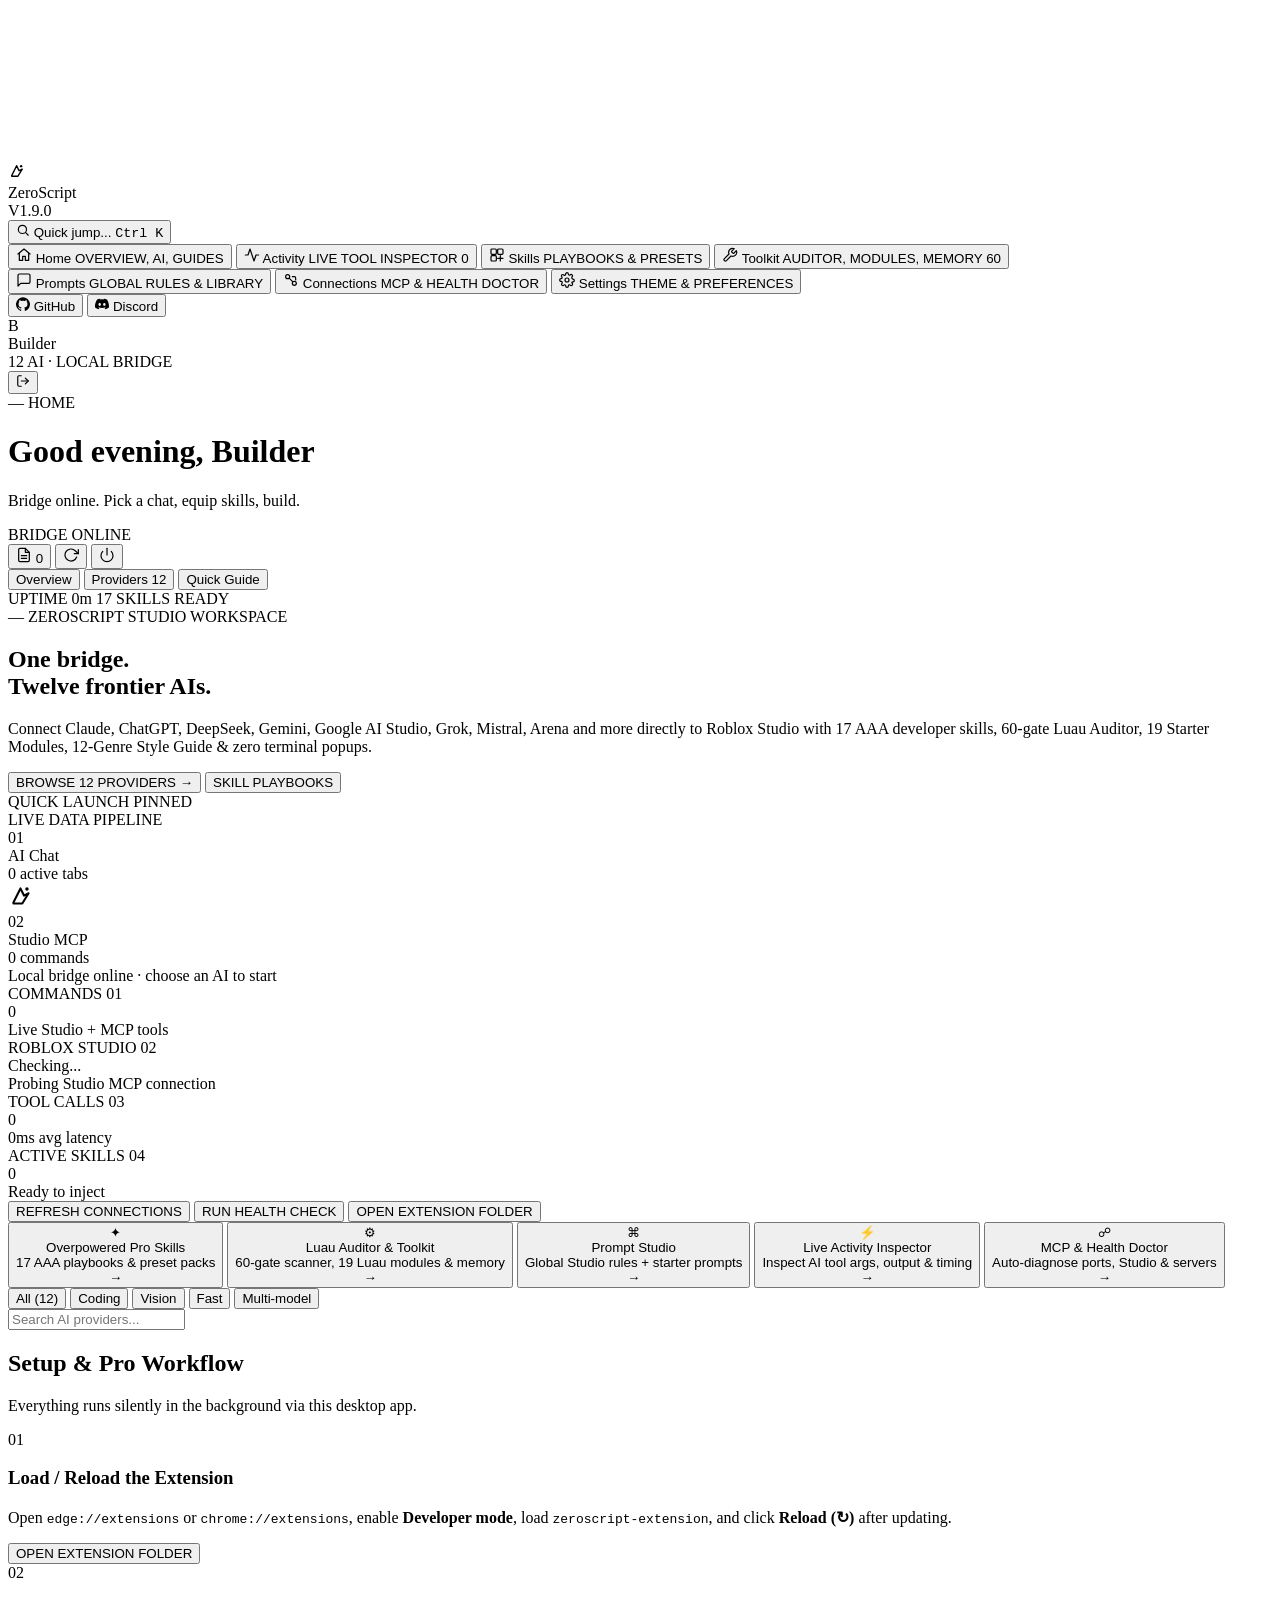
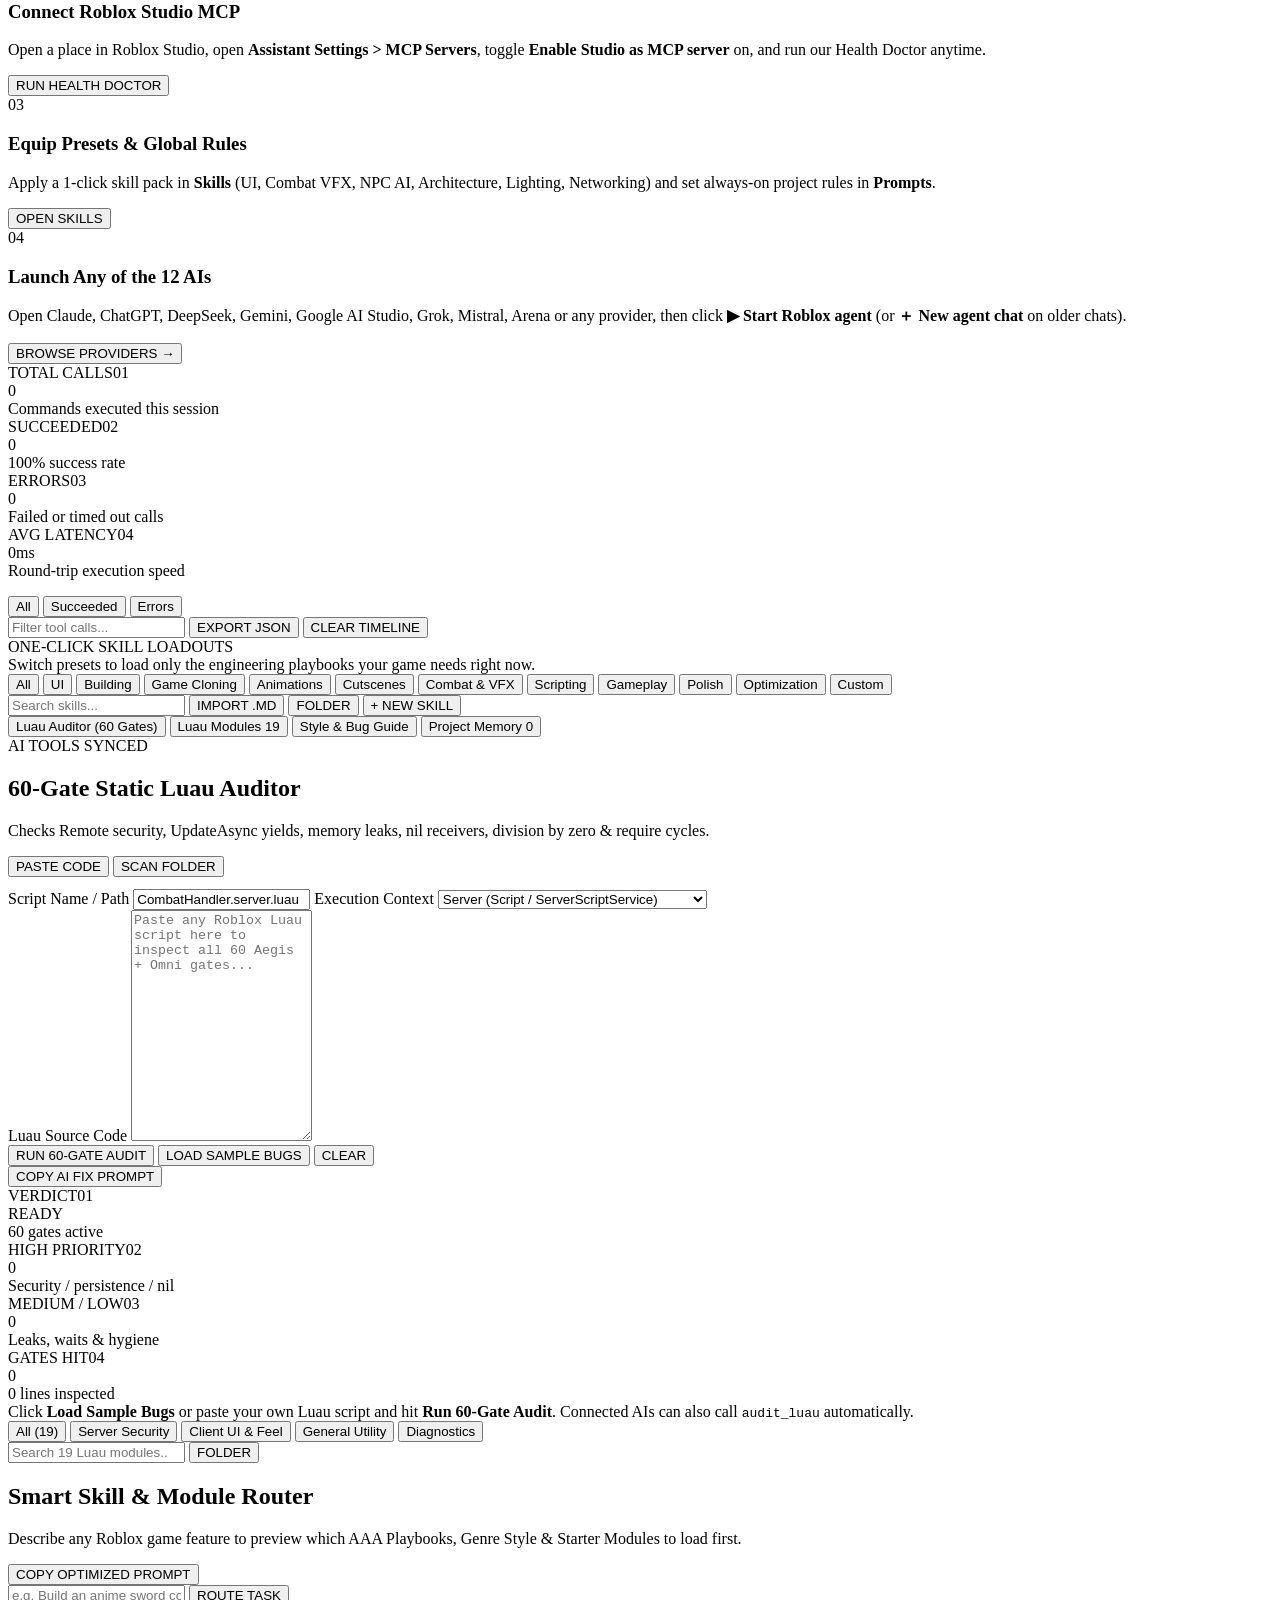
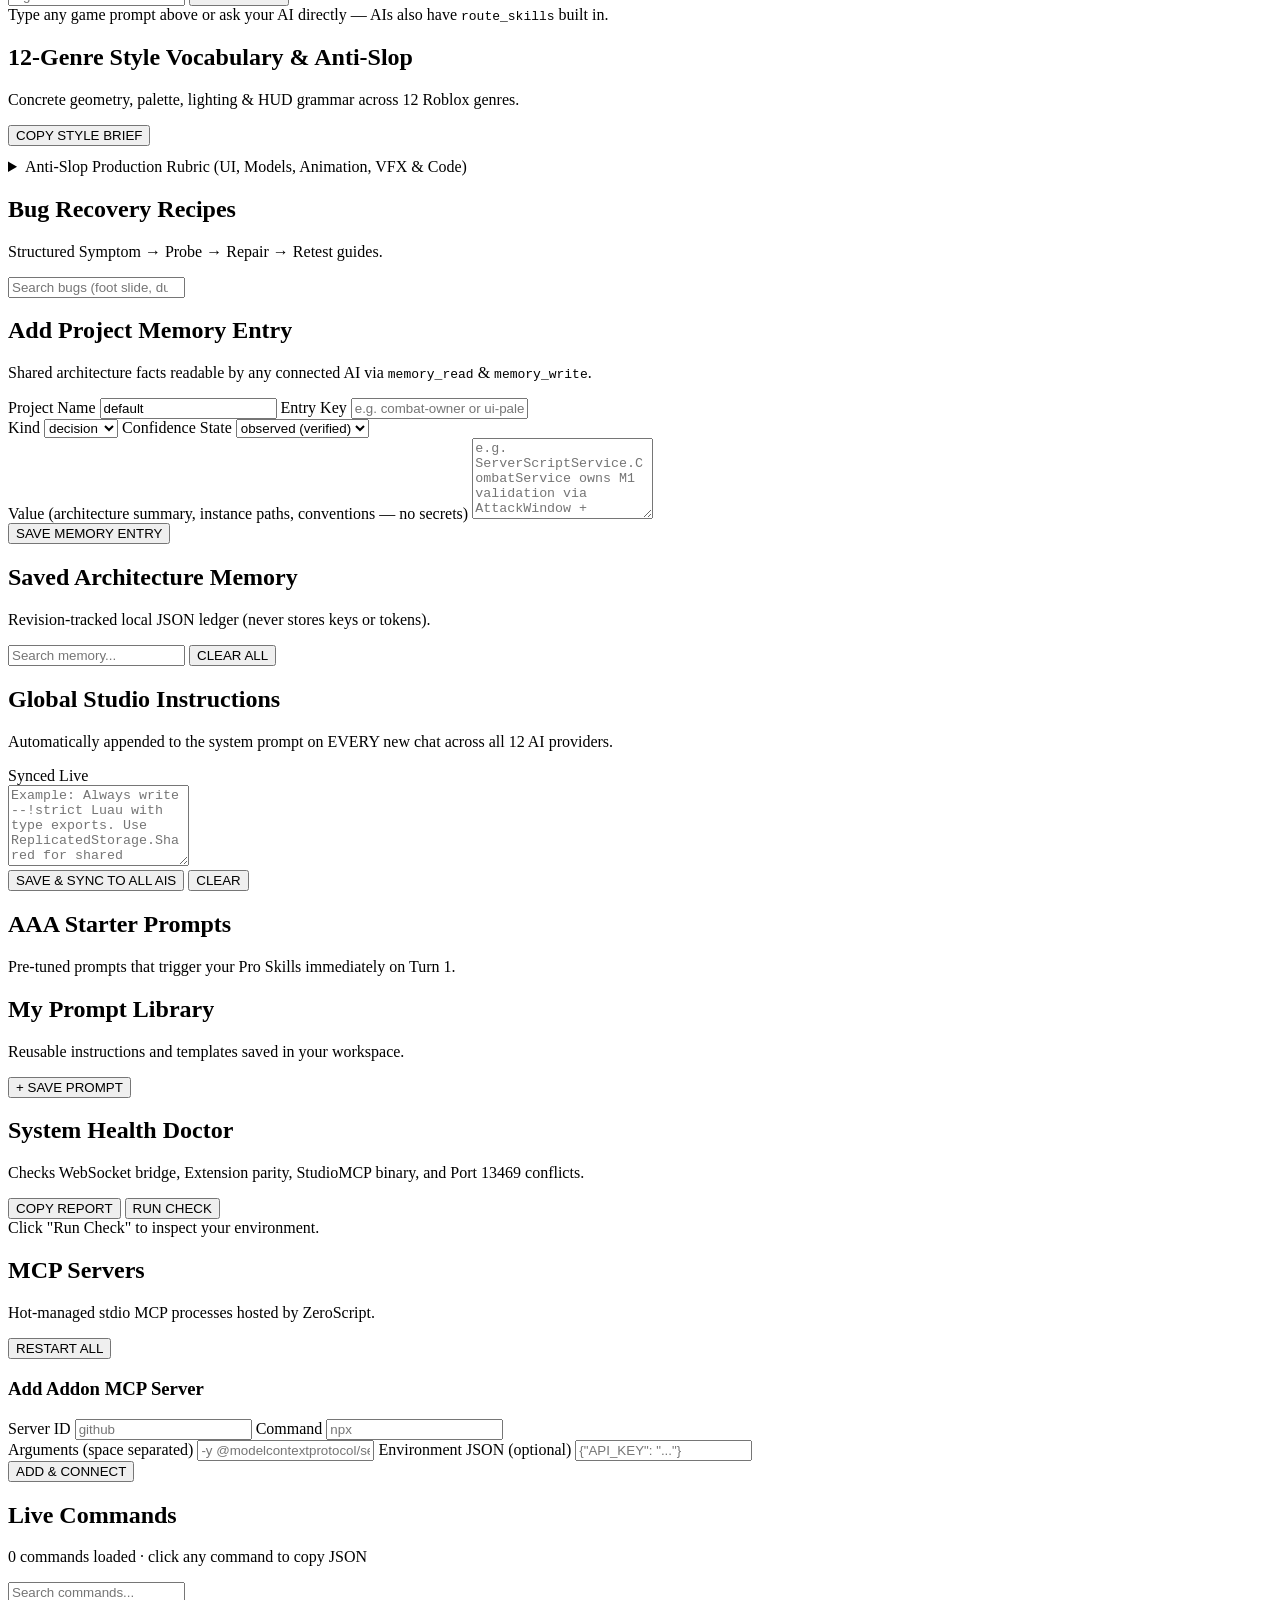
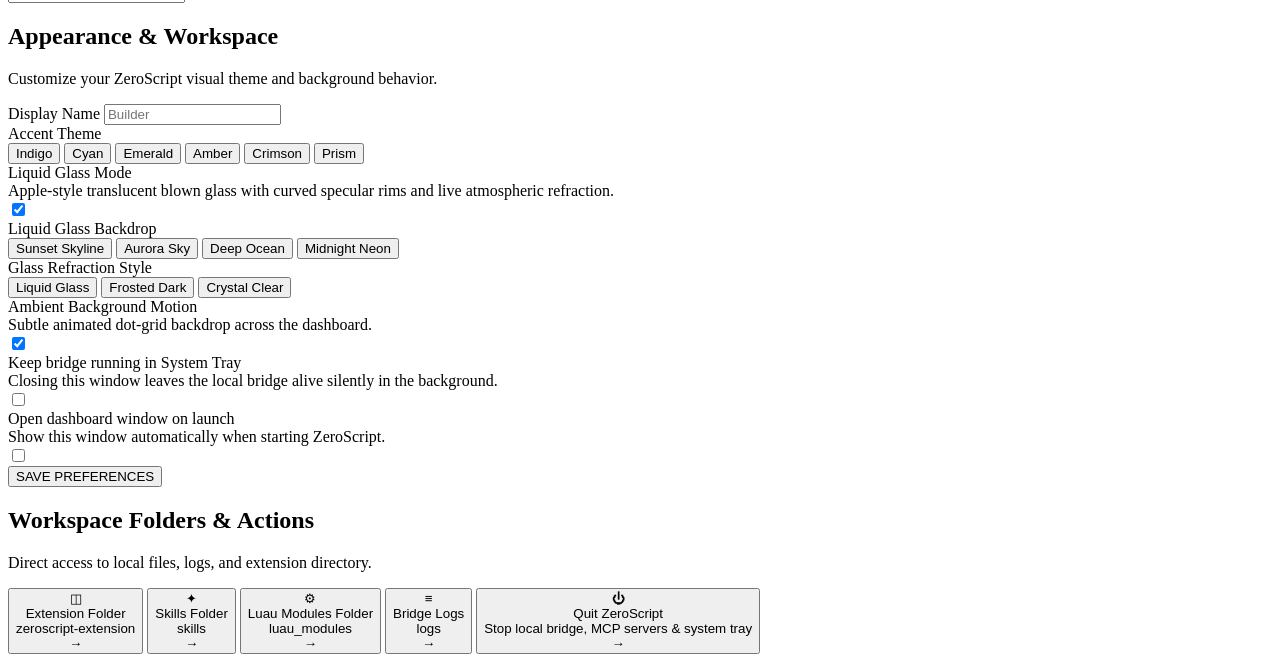
==== commit dd447be4: "Release v1.9.0: 60-Gate Luau Auditor, 19 Luau Modules, 4 AAA Playbooks & Toolkit UI" ====
--- a/app_ui/index.html
+++ b/app_ui/index.html
@@ -40,7 +40,7 @@
           </div>
           <span class="brand-name">ZeroScript</span>
         </div>
-        <span class="brand-ver" id="brand-ver">V1.8.0</span>
+        <span class="brand-ver" id="brand-ver">V1.9.0</span>
       </div>
 
       <button class="palette-trigger" id="btn-open-palette" type="button" title="Open Command Palette (Ctrl+K)">
@@ -83,6 +83,18 @@
             <span class="nav-title">Skills</span>
             <span class="nav-sub">PLAYBOOKS &amp; PRESETS</span>
           </span>
+          <span class="nav-pill" aria-hidden="true"></span>
+        </button>
+
+        <button class="nav-item" data-view="toolkit">
+          <span class="nav-ic">
+            <svg viewBox="0 0 24 24" width="16" height="16" fill="none" stroke="currentColor" stroke-width="1.8" stroke-linecap="round" stroke-linejoin="round"><path d="M14.7 6.3a1 1 0 0 0 0 1.4l1.6 1.6a1 1 0 0 0 1.4 0l3.77-3.77a6 6 0 0 1-7.94 7.94l-6.91 6.91a2.12 2.12 0 0 1-3-3l6.91-6.91a6 6 0 0 1 7.94-7.94l-3.76 3.76z"/></svg>
+          </span>
+          <span class="nav-text">
+            <span class="nav-title">Toolkit</span>
+            <span class="nav-sub">AUDITOR, MODULES, MEMORY</span>
+          </span>
+          <span class="nav-badge" id="nav-toolkit-badge">60</span>
           <span class="nav-pill" aria-hidden="true"></span>
         </button>
 
@@ -185,7 +197,7 @@
           </div>
           <div class="telemetry-chips">
             <span class="mini-pill" id="hero-uptime">UPTIME 0m</span>
-            <span class="mini-pill accent" id="hero-skills-pill">13 SKILLS READY</span>
+            <span class="mini-pill accent" id="hero-skills-pill">17 SKILLS READY</span>
           </div>
         </div>
 
@@ -199,7 +211,7 @@
                 <span class="hero-gradient">Twelve frontier AIs.</span>
               </h2>
               <p class="hero-desc">
-                Connect Claude, ChatGPT, DeepSeek, Gemini, Google AI Studio, Grok, Mistral, Arena and more directly to Roblox Studio with 13 AAA developer skills (including 1:1 Game Cloning &amp; Animations) and zero terminal popups.
+                Connect Claude, ChatGPT, DeepSeek, Gemini, Google AI Studio, Grok, Mistral, Arena and more directly to Roblox Studio with 17 AAA developer skills, 60-gate Luau Auditor, 19 Starter Modules, 12-Genre Style Guide &amp; zero terminal popups.
               </p>
               <div class="hero-ctas">
                 <button class="btn-primary" id="cta-browse-providers">BROWSE 12 PROVIDERS →</button>
@@ -291,7 +303,16 @@
               <div class="quick-ic">✦</div>
               <div class="quick-body">
                 <div class="quick-title">Overpowered Pro Skills</div>
-                <div class="quick-sub" id="quick-skills-sub">9 AAA playbooks &amp; preset packs</div>
+                <div class="quick-sub" id="quick-skills-sub">17 AAA playbooks &amp; preset packs</div>
+              </div>
+              <span class="quick-arrow">→</span>
+            </button>
+
+            <button class="quick-card" id="quick-toolkit">
+              <div class="quick-ic">⚙</div>
+              <div class="quick-body">
+                <div class="quick-title">Luau Auditor &amp; Toolkit</div>
+                <div class="quick-sub" id="quick-toolkit-sub">60-gate scanner, 19 Luau modules &amp; memory</div>
               </div>
               <span class="quick-arrow">→</span>
             </button>
@@ -457,6 +478,240 @@
         <div class="skills-grid" id="skills-grid"></div>
       </section>
 
+      <!-- ── View: Toolkit (60-Gate Auditor, 19 Modules, Styles & Memory) ── -->
+      <section class="view" id="view-toolkit">
+        <div class="subtab-bar tk-subtabs">
+          <div class="subtab-group">
+            <button class="tk-tab active" data-tktab="auditor">Luau Auditor (60 Gates)</button>
+            <button class="tk-tab" data-tktab="modules">Luau Modules <span class="count-pill" id="tk-mod-count">19</span></button>
+            <button class="tk-tab" data-tktab="guides">Style &amp; Bug Guide</button>
+            <button class="tk-tab" data-tktab="memory">Project Memory <span class="count-pill" id="tk-mem-count">0</span></button>
+          </div>
+          <div class="telemetry-chips">
+            <span class="mini-pill accent">AI TOOLS SYNCED</span>
+          </div>
+        </div>
+
+        <!-- Toolkit Tab 1: 60-Gate Luau Auditor -->
+        <div class="tk-panel active" id="tk-auditor">
+          <div class="audit-layout">
+            <div class="surface-card tk-card">
+              <div class="section-head tight">
+                <div>
+                  <h2 class="sec-title">60-Gate Static Luau Auditor</h2>
+                  <p class="sec-sub">Checks Remote security, UpdateAsync yields, memory leaks, nil receivers, division by zero &amp; require cycles.</p>
+                </div>
+                <div class="mode-switch">
+                  <button type="button" class="mode-btn active" data-audit-mode="code">PASTE CODE</button>
+                  <button type="button" class="mode-btn" data-audit-mode="dir">SCAN FOLDER</button>
+                </div>
+              </div>
+
+              <div class="form-stack" style="margin-top:12px">
+                <div class="form-row" id="audit-code-meta">
+                  <label>
+                    <span>Script Name / Path</span>
+                    <input type="text" id="audit-filename" value="CombatHandler.server.luau" placeholder="CombatHandler.server.luau" />
+                  </label>
+                  <label>
+                    <span>Execution Context</span>
+                    <select id="audit-context">
+                      <option value="server">Server (Script / ServerScriptService)</option>
+                      <option value="client">Client (LocalScript / StarterGui)</option>
+                      <option value="shared">Shared (ReplicatedStorage ModuleScript)</option>
+                      <option value="unknown">Auto / Unknown</option>
+                    </select>
+                  </label>
+                </div>
+
+                <label id="audit-dir-wrap" hidden>
+                  <span>Local Project Folder Path (Rojo / .luau tree)</span>
+                  <input type="text" id="audit-dir-input" placeholder="C:\Users\User\MyRobloxProject\src" />
+                </label>
+
+                <label id="audit-code-wrap">
+                  <span>Luau Source Code</span>
+                  <textarea id="audit-code-input" class="audit-code" rows="15" placeholder="Paste any Roblox Luau script here to inspect all 60 Aegis + Omni gates..."></textarea>
+                </label>
+
+                <div class="form-actions between">
+                  <div class="form-actions">
+                    <button type="button" class="btn-primary sm" id="btn-run-audit">RUN 60-GATE AUDIT</button>
+                    <button type="button" class="btn-outline sm" id="btn-audit-demo">LOAD SAMPLE BUGS</button>
+                    <button type="button" class="btn-outline sm" id="btn-audit-clear">CLEAR</button>
+                  </div>
+                  <button type="button" class="btn-outline sm" id="btn-audit-fix-prompt">COPY AI FIX PROMPT</button>
+                </div>
+              </div>
+            </div>
+
+            <div class="audit-right">
+              <div class="kpi-grid">
+                <div class="kpi-card">
+                  <div class="kpi-top"><span class="kpi-label">VERDICT</span><span class="kpi-idx">01</span></div>
+                  <div class="kpi-val" id="aud-status">READY</div>
+                  <div class="kpi-sub" id="aud-mode-sub">60 gates active</div>
+                </div>
+                <div class="kpi-card">
+                  <div class="kpi-top"><span class="kpi-label">HIGH PRIORITY</span><span class="kpi-idx">02</span></div>
+                  <div class="kpi-val" id="aud-high">0</div>
+                  <div class="kpi-sub">Security / persistence / nil</div>
+                </div>
+                <div class="kpi-card">
+                  <div class="kpi-top"><span class="kpi-label">MEDIUM / LOW</span><span class="kpi-idx">03</span></div>
+                  <div class="kpi-val" id="aud-med">0</div>
+                  <div class="kpi-sub">Leaks, waits &amp; hygiene</div>
+                </div>
+                <div class="kpi-card">
+                  <div class="kpi-top"><span class="kpi-label">GATES HIT</span><span class="kpi-idx">04</span></div>
+                  <div class="kpi-val" id="aud-gates">0</div>
+                  <div class="kpi-sub" id="aud-lines-sub">0 lines inspected</div>
+                </div>
+              </div>
+
+              <div class="findings-list" id="audit-findings-list">
+                <div class="surface-card tk-card"><div class="sec-sub">Click <b>Load Sample Bugs</b> or paste your own Luau script and hit <b>Run 60-Gate Audit</b>. Connected AIs can also call <code>audit_luau</code> automatically.</div></div>
+              </div>
+            </div>
+          </div>
+        </div>
+
+        <!-- Toolkit Tab 2: 19 Battle-Tested Luau Starter Modules -->
+        <div class="tk-panel" id="tk-modules">
+          <div class="toolbar-row">
+            <div class="filter-pills" id="mod-filters">
+              <button class="filter-pill active" data-mcat="All">All (19)</button>
+              <button class="filter-pill" data-mcat="Server Security">Server Security</button>
+              <button class="filter-pill" data-mcat="Client UI &amp; Feel">Client UI &amp; Feel</button>
+              <button class="filter-pill" data-mcat="General Utility">General Utility</button>
+              <button class="filter-pill" data-mcat="Diagnostics">Diagnostics</button>
+            </div>
+            <div class="toolbar-actions">
+              <input type="search" id="mod-search" class="search-input" placeholder="Search 19 Luau modules..." />
+              <button class="btn-outline sm" data-folder="modules">FOLDER</button>
+            </div>
+          </div>
+          <div class="skills-grid" id="modules-grid"></div>
+        </div>
+
+        <!-- Toolkit Tab 3: Smart Skill Router + 12-Genre Style Vocab + Bug Recovery -->
+        <div class="tk-panel" id="tk-guides">
+          <div class="surface-card tk-card router-box">
+            <div class="section-head tight">
+              <div>
+                <h2 class="sec-title">Smart Skill &amp; Module Router</h2>
+                <p class="sec-sub">Describe any Roblox game feature to preview which AAA Playbooks, Genre Style &amp; Starter Modules to load first.</p>
+              </div>
+              <button type="button" class="btn-outline sm" id="btn-copy-routed-prompt">COPY OPTIMIZED PROMPT</button>
+            </div>
+            <form id="router-form" class="router-input-row">
+              <input type="text" id="router-query" placeholder="e.g. Build an anime sword combo + dupe-proof trading + spring pet followers" />
+              <button type="submit" class="btn-primary sm">ROUTE TASK</button>
+            </form>
+            <div class="router-results" id="router-results">
+              <div class="sec-sub">Type any game prompt above or ask your AI directly — AIs also have <code>route_skills</code> built in.</div>
+            </div>
+          </div>
+
+          <div class="guides-split">
+            <div class="surface-card tk-card">
+              <div class="section-head tight">
+                <div>
+                  <h2 class="sec-title">12-Genre Style Vocabulary &amp; Anti-Slop</h2>
+                  <p class="sec-sub">Concrete geometry, palette, lighting &amp; HUD grammar across 12 Roblox genres.</p>
+                </div>
+                <button type="button" class="btn-outline sm" id="btn-copy-style-brief">COPY STYLE BRIEF</button>
+              </div>
+              <div class="filter-pills" id="style-genre-pills" style="margin:12px 0"></div>
+              <div class="style-tokens-grid" id="style-tokens-grid"></div>
+              <details class="antislop-box">
+                <summary>Anti-Slop Production Rubric (UI, Models, Animation, VFX &amp; Code)</summary>
+                <div class="antislop-body" id="antislop-body"></div>
+              </details>
+            </div>
+
+            <div class="surface-card tk-card">
+              <div class="section-head tight">
+                <div>
+                  <h2 class="sec-title">Bug Recovery Recipes</h2>
+                  <p class="sec-sub">Structured Symptom → Probe → Repair → Retest guides.</p>
+                </div>
+                <input type="search" id="recovery-search" class="search-input" placeholder="Search bugs (foot slide, dupe, lag)..." />
+              </div>
+              <div class="recovery-list" id="recovery-list"></div>
+            </div>
+          </div>
+        </div>
+
+        <!-- Toolkit Tab 4: Local Project Memory Ledger -->
+        <div class="tk-panel" id="tk-memory">
+          <div class="memory-layout">
+            <div class="surface-card tk-card">
+              <div class="section-head tight">
+                <div>
+                  <h2 class="sec-title">Add Project Memory Entry</h2>
+                  <p class="sec-sub">Shared architecture facts readable by any connected AI via <code>memory_read</code> &amp; <code>memory_write</code>.</p>
+                </div>
+              </div>
+              <form id="memory-form" class="form-stack" style="margin-top:12px">
+                <div class="form-row">
+                  <label>
+                    <span>Project Name</span>
+                    <input type="text" id="mem-project" value="default" placeholder="default" />
+                  </label>
+                  <label>
+                    <span>Entry Key</span>
+                    <input type="text" id="mem-key" required placeholder="e.g. combat-owner or ui-palette" />
+                  </label>
+                </div>
+                <div class="form-row">
+                  <label>
+                    <span>Kind</span>
+                    <select id="mem-kind">
+                      <option value="decision">decision</option>
+                      <option value="project">project</option>
+                      <option value="style">style</option>
+                      <option value="asset">asset</option>
+                      <option value="failure">failure</option>
+                      <option value="progress">progress</option>
+                    </select>
+                  </label>
+                  <label>
+                    <span>Confidence State</span>
+                    <select id="mem-state">
+                      <option value="observed">observed (verified)</option>
+                      <option value="proposed">proposed</option>
+                    </select>
+                  </label>
+                </div>
+                <label>
+                  <span>Value (architecture summary, instance paths, conventions — no secrets)</span>
+                  <textarea id="mem-value" rows="5" required placeholder="e.g. ServerScriptService.CombatService owns M1 validation via AttackWindow + TokenBucket; Remotes live in ReplicatedStorage.Remotes."></textarea>
+                </label>
+                <div class="form-actions between">
+                  <span class="form-msg" id="mem-form-msg"></span>
+                  <button type="submit" class="btn-primary sm">SAVE MEMORY ENTRY</button>
+                </div>
+              </form>
+            </div>
+
+            <div class="surface-card tk-card">
+              <div class="section-head tight">
+                <div>
+                  <h2 class="sec-title">Saved Architecture Memory</h2>
+                  <p class="sec-sub">Revision-tracked local JSON ledger (never stores keys or tokens).</p>
+                </div>
+                <div class="toolbar-actions">
+                  <input type="search" id="mem-search" class="search-input" placeholder="Search memory..." />
+                  <button type="button" class="btn-outline sm" id="btn-clear-memory">CLEAR ALL</button>
+                </div>
+              </div>
+              <div class="memory-list" id="memory-list" style="margin-top:12px"></div>
+            </div>
+          </div>
+        </div>
+      </section>
+
       <!-- ── View: Prompts Studio ─────────────────────────────────────── -->
       <section class="view" id="view-prompts">
         <div class="prompts-layout">
@@ -540,16 +795,16 @@
                 <div class="form-row">
                   <label>
                     <span>Server ID</span>
-                    <input type="text" id="srv-id" placeholder="blender" required />
+                    <input type="text" id="srv-id" placeholder="github" required />
                   </label>
                   <label>
                     <span>Command</span>
-                    <input type="text" id="srv-cmd" placeholder="uvx" required />
+                    <input type="text" id="srv-cmd" placeholder="npx" required />
                   </label>
                 </div>
                 <label>
                   <span>Arguments (space separated)</span>
-                  <input type="text" id="srv-args" placeholder="blender-mcp" />
+                  <input type="text" id="srv-args" placeholder="-y @modelcontextprotocol/server-github" />
                 </label>
                 <label>
                   <span>Environment JSON (optional)</span>
@@ -678,6 +933,15 @@
                 <div class="quick-body">
                   <div class="quick-title">Skills Folder</div>
                   <div class="quick-sub" id="path-skills">skills</div>
+                </div>
+                <span class="quick-arrow">→</span>
+              </button>
+
+              <button class="quick-card" data-folder="modules">
+                <div class="quick-ic">⚙</div>
+                <div class="quick-body">
+                  <div class="quick-title">Luau Modules Folder</div>
+                  <div class="quick-sub" id="path-modules">luau_modules</div>
                 </div>
                 <span class="quick-arrow">→</span>
               </button>
@@ -812,6 +1076,37 @@
     </div>
   </div>
 
+  <!-- ── Module Code Preview Modal ────────────────────────────────────── -->
+  <div class="modal-backdrop" id="module-modal" hidden>
+    <div class="modal-card">
+      <div class="modal-head">
+        <div>
+          <div class="eyebrow" id="mod-modal-eyebrow">— LUAU STARTER MODULE</div>
+          <h2 class="modal-title" id="mod-modal-title">Module</h2>
+          <p class="sec-sub" id="mod-modal-desc" style="margin-top:4px"></p>
+        </div>
+        <button class="hdr-btn" id="mod-modal-close">✕</button>
+      </div>
+      <div class="form-stack">
+        <div>
+          <div class="act-box-label">Usage Example</div>
+          <pre class="act-pre" id="mod-modal-example"></pre>
+        </div>
+        <div>
+          <div class="act-box-label">Standalone Luau Source</div>
+          <pre class="act-pre mod-code-pre" id="mod-modal-code"></pre>
+        </div>
+        <div class="form-actions between">
+          <button type="button" class="btn-outline sm" id="mod-modal-ai">COPY AI INSERT PROMPT</button>
+          <div class="form-actions">
+            <button type="button" class="btn-outline sm" id="mod-modal-done">CLOSE</button>
+            <button type="button" class="btn-primary sm" id="mod-modal-copy">COPY SOURCE CODE</button>
+          </div>
+        </div>
+      </div>
+    </div>
+  </div>
+
   <!-- ── Command Palette (Ctrl+K) ───────────────────────────────────────── -->
   <div class="modal-backdrop" id="cmd-palette" hidden>
     <div class="palette-card">
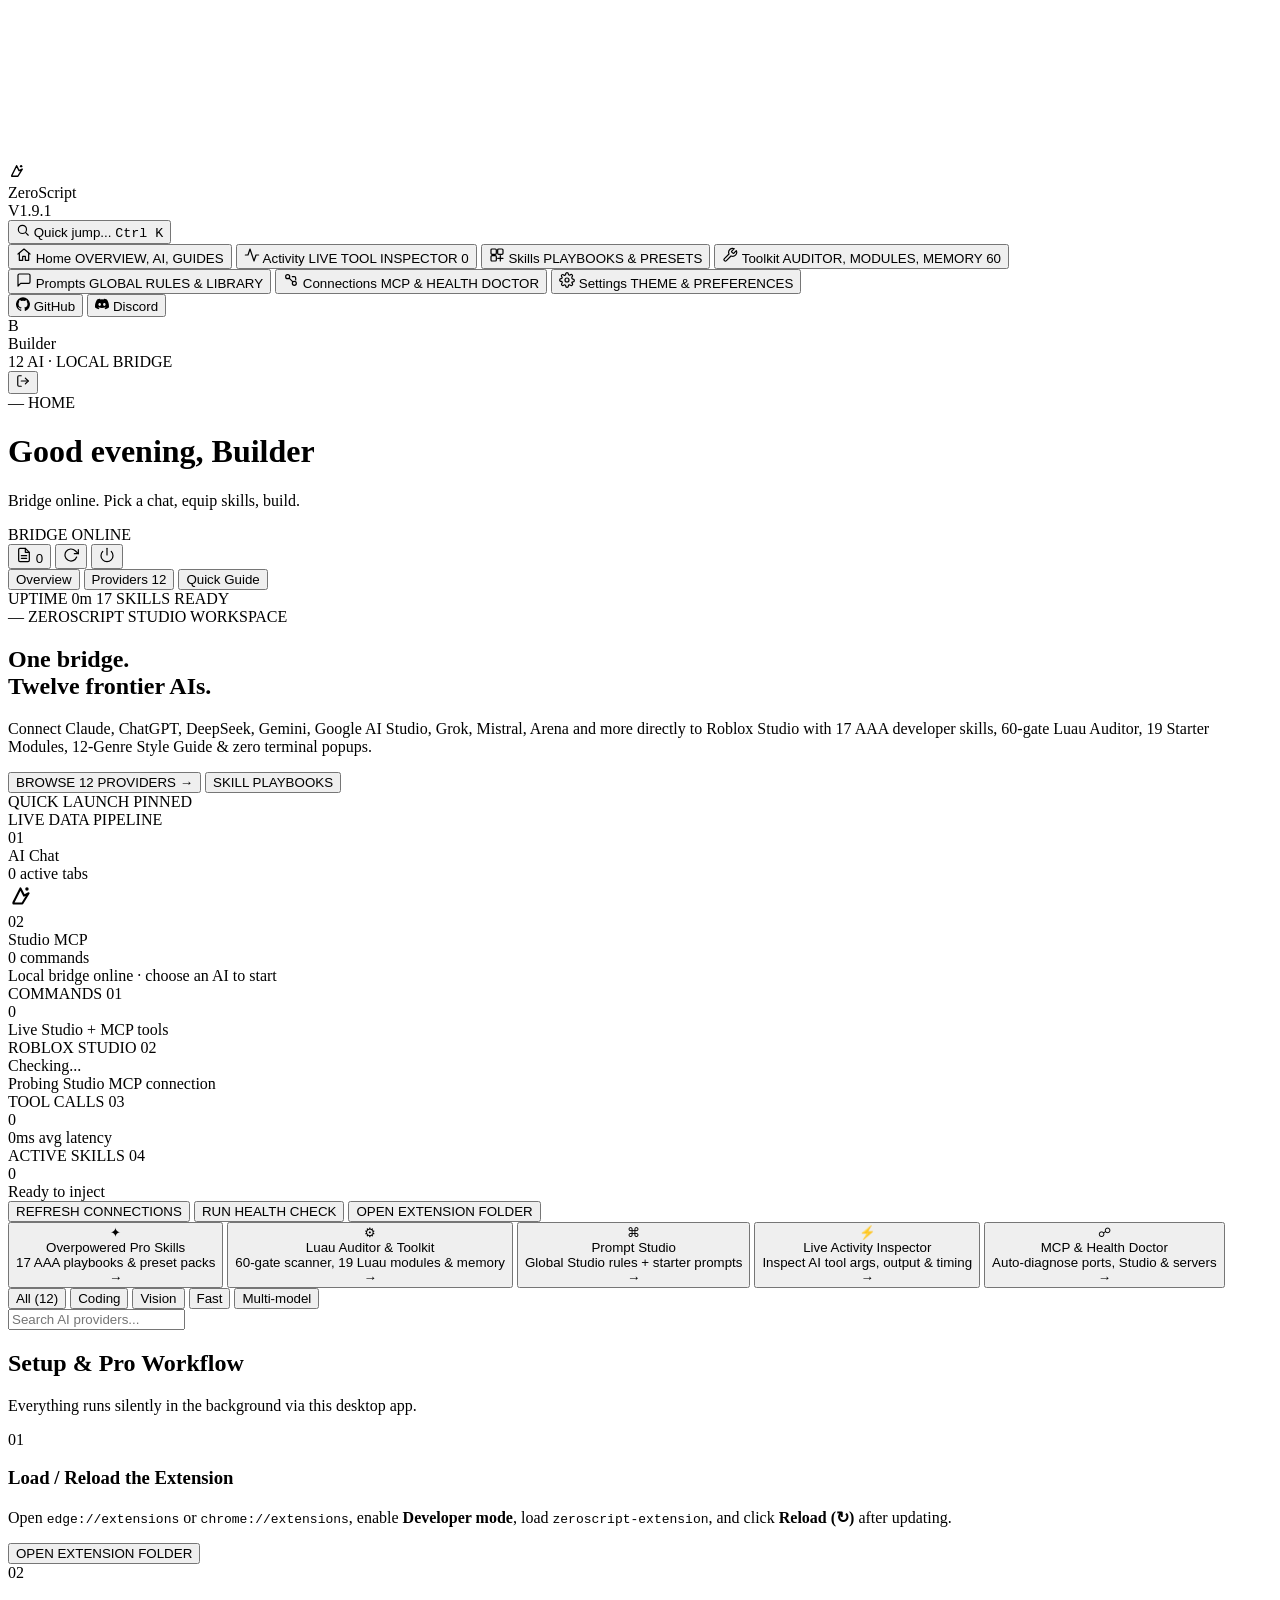
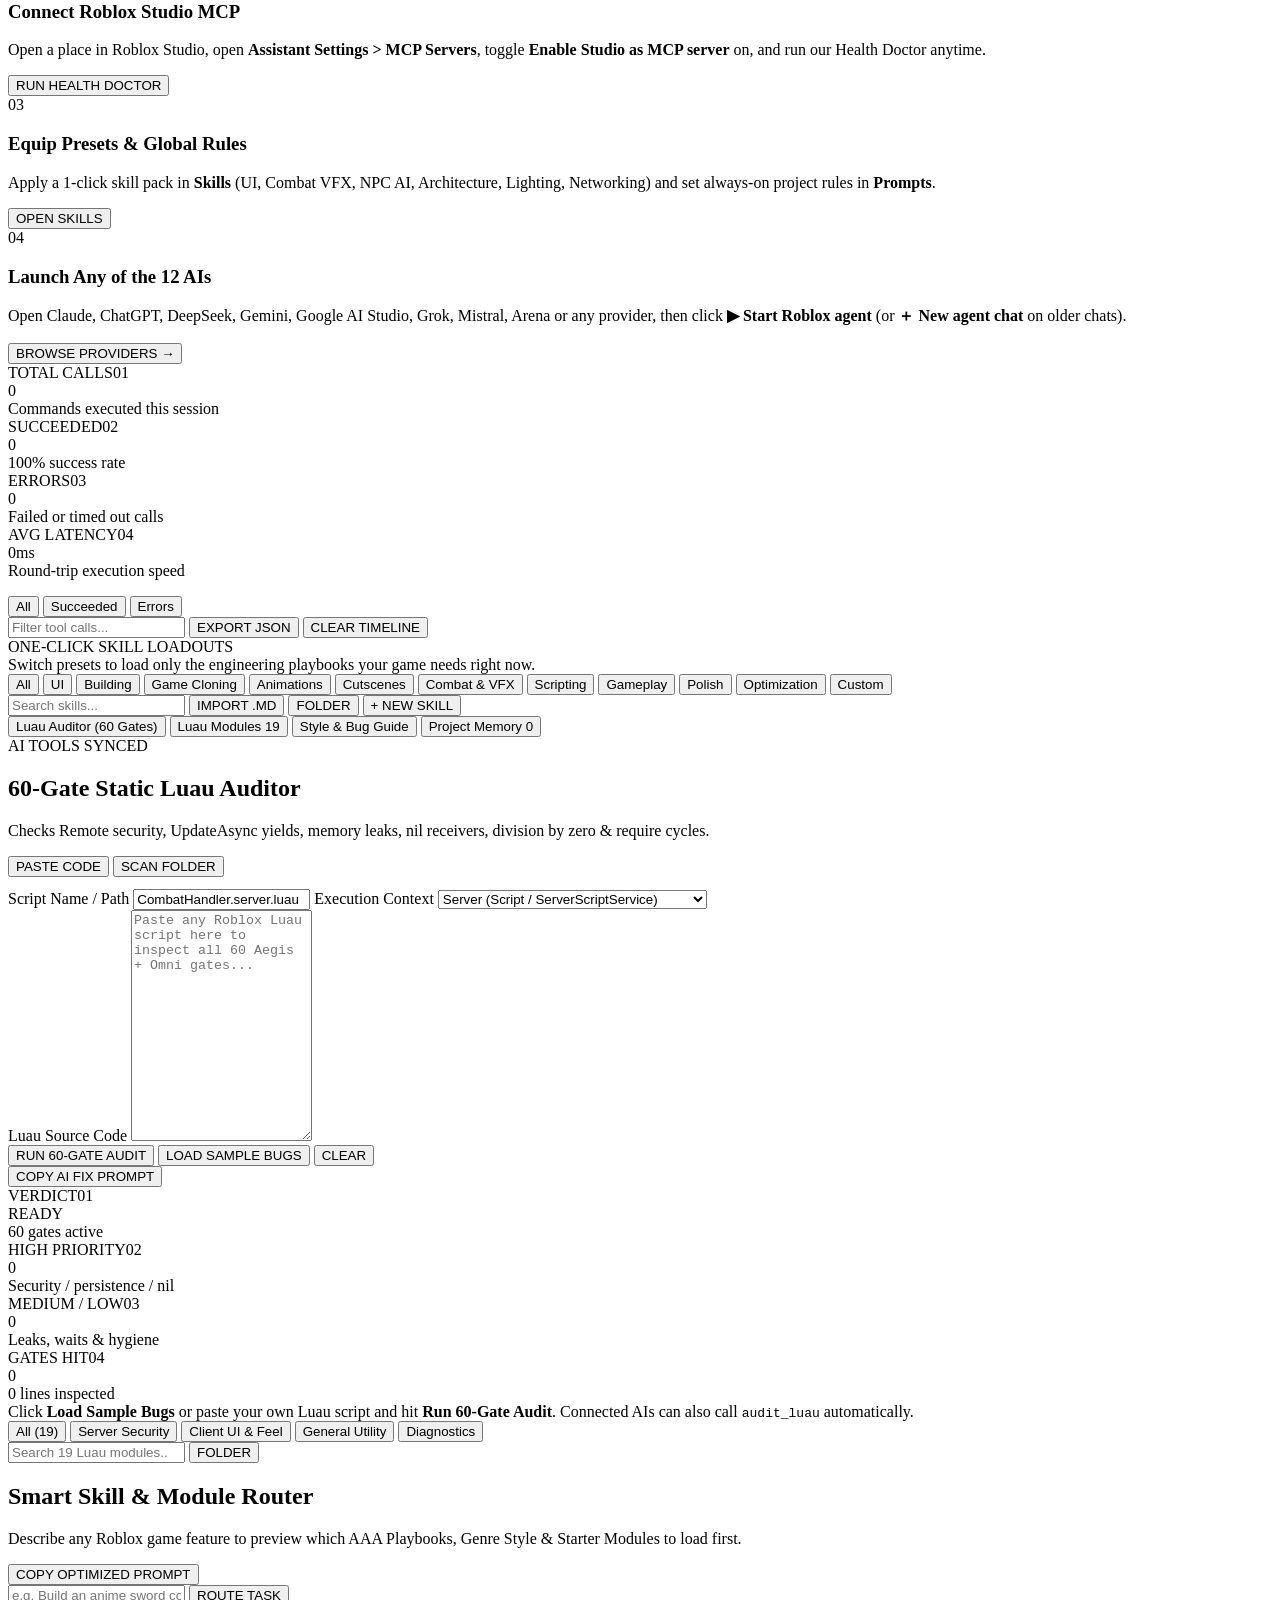
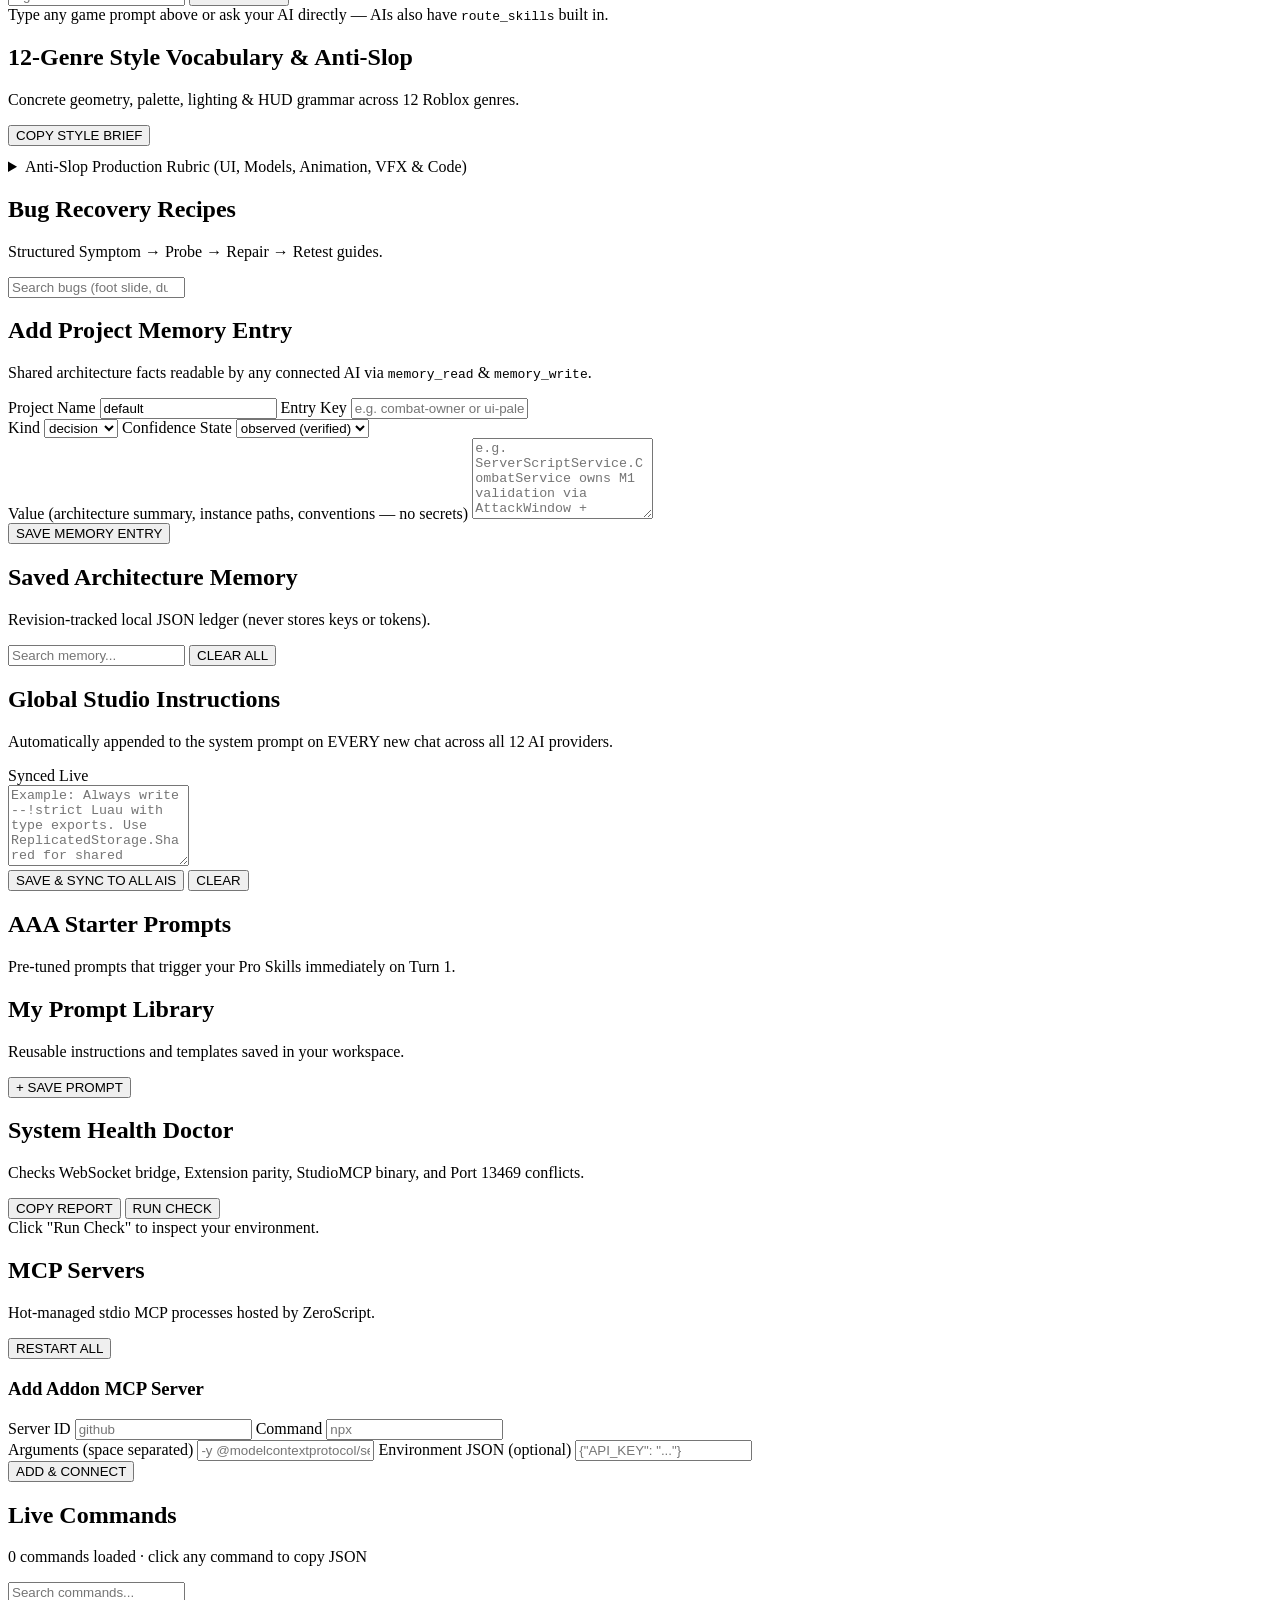
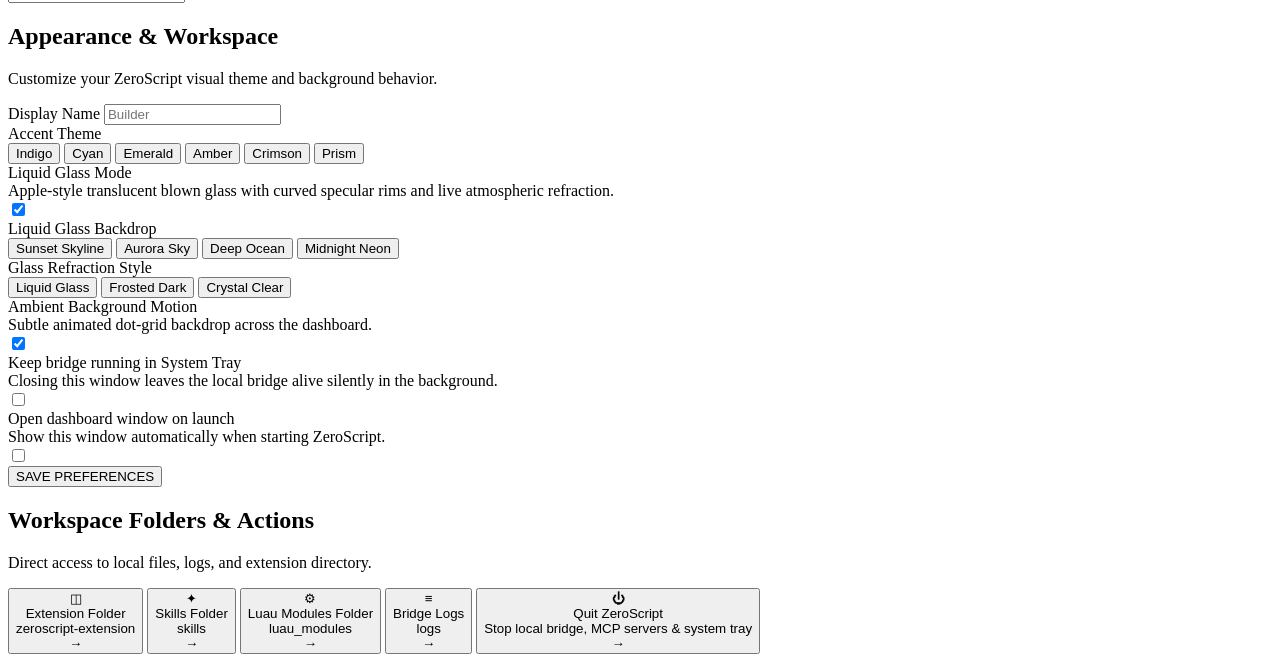
==== commit bc7a2145: "v1.9.1: Fix AI provider Start button, startup errors, and editor hooks across all 12 providers" ====
--- a/app_ui/index.html
+++ b/app_ui/index.html
@@ -40,7 +40,7 @@
           </div>
           <span class="brand-name">ZeroScript</span>
         </div>
-        <span class="brand-ver" id="brand-ver">V1.9.0</span>
+        <span class="brand-ver" id="brand-ver">V1.9.1</span>
       </div>
 
       <button class="palette-trigger" id="btn-open-palette" type="button" title="Open Command Palette (Ctrl+K)">
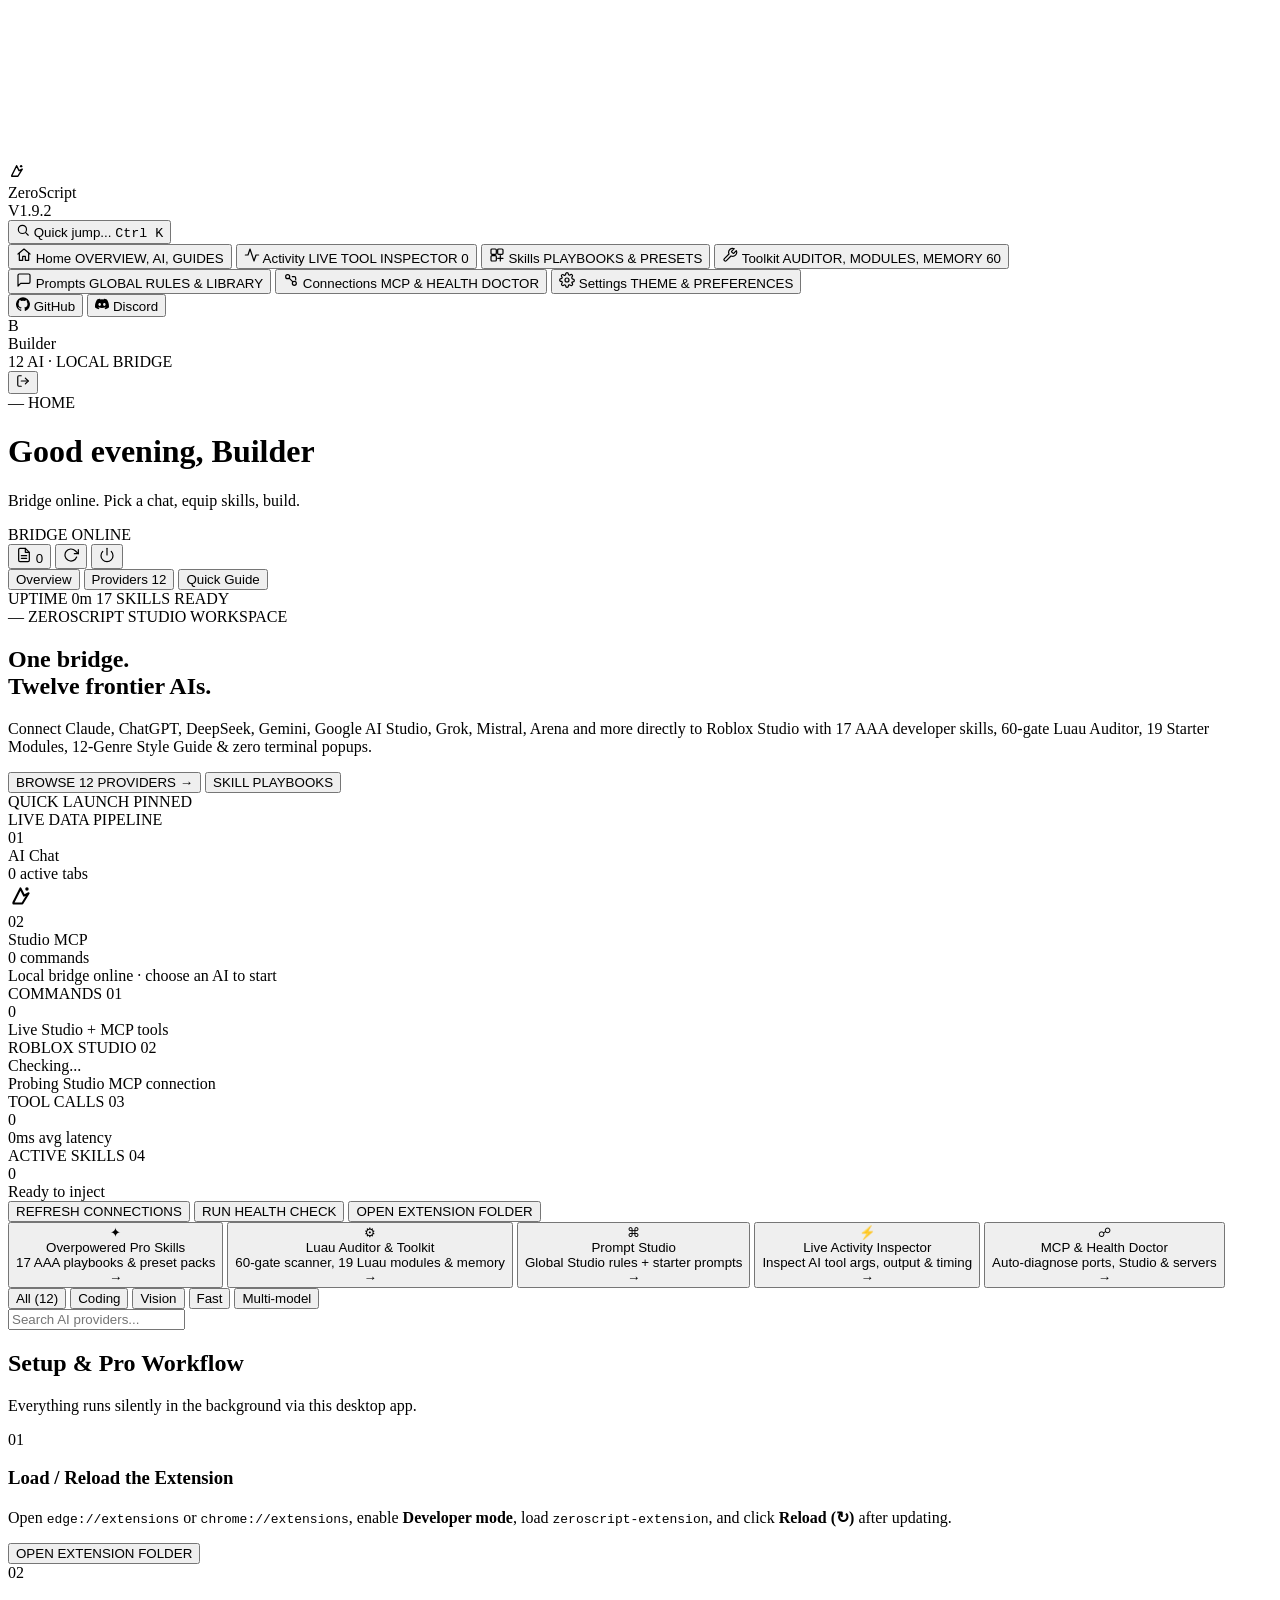
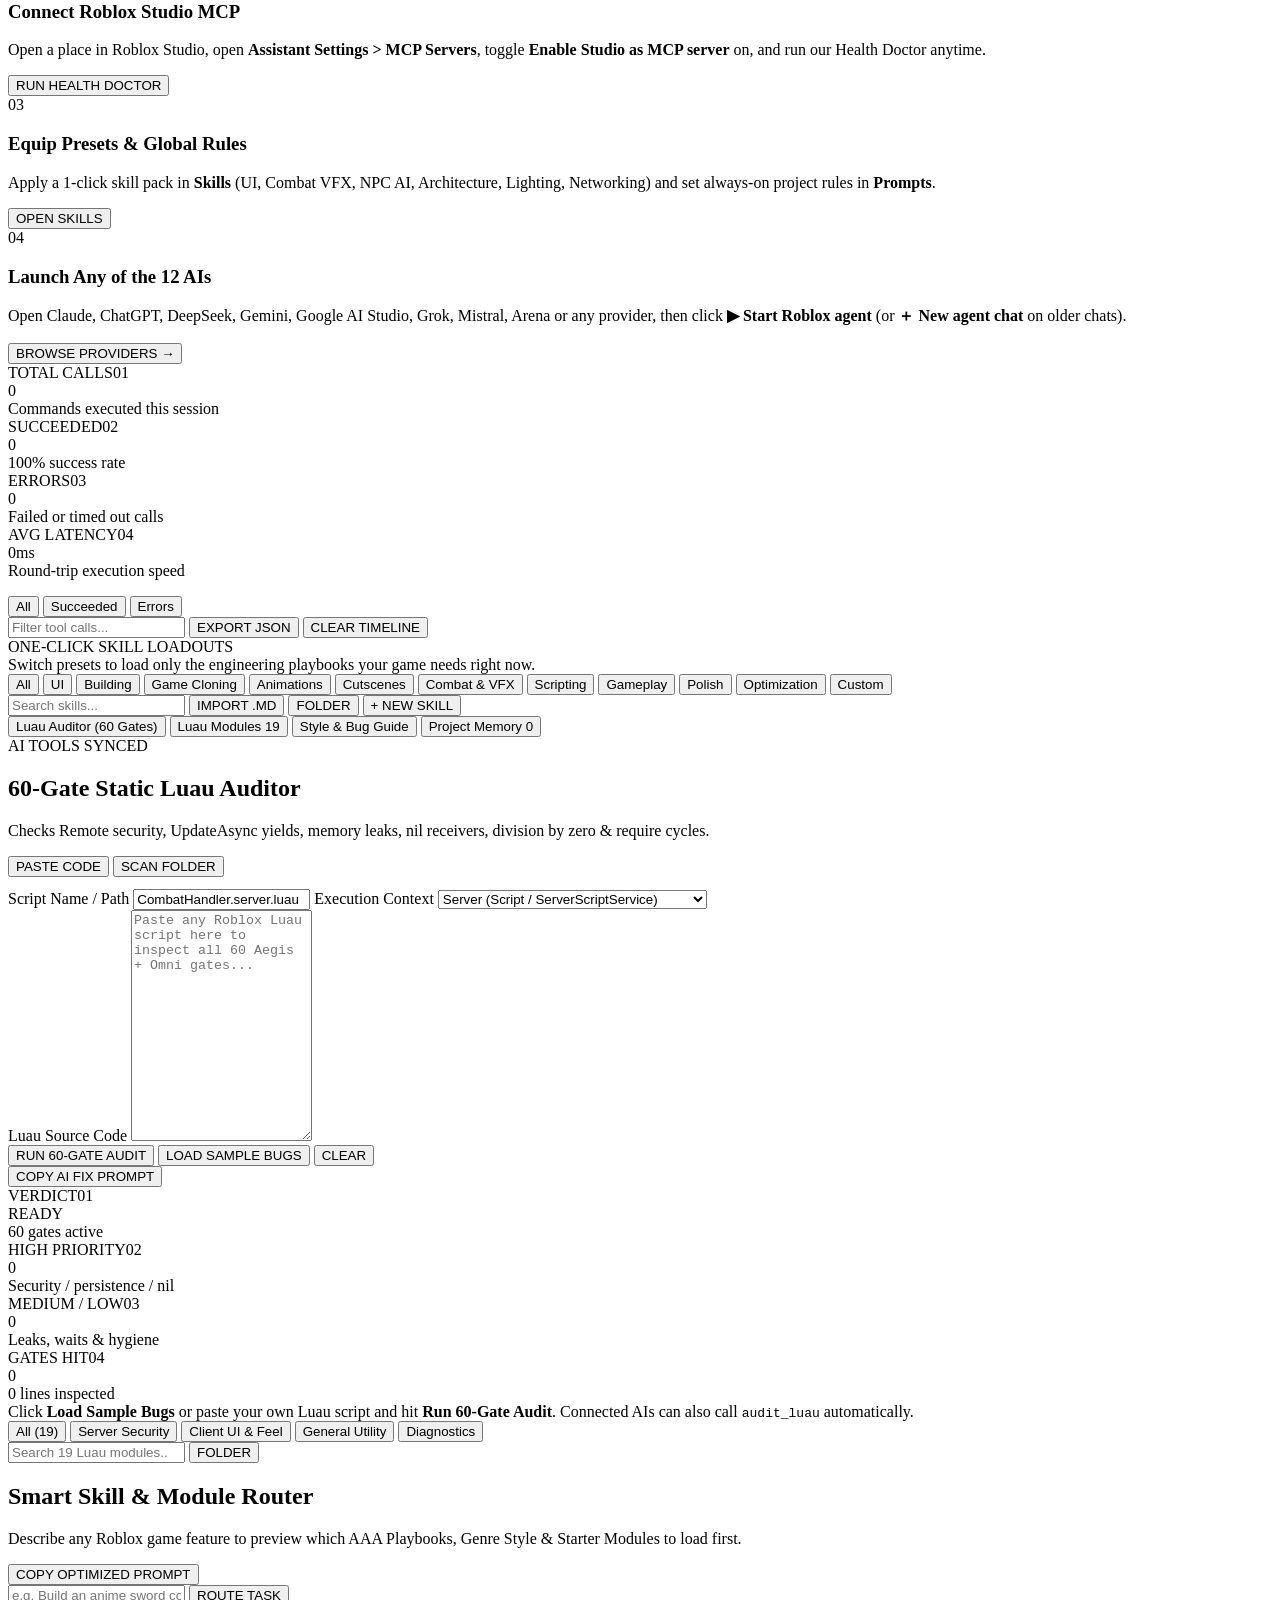
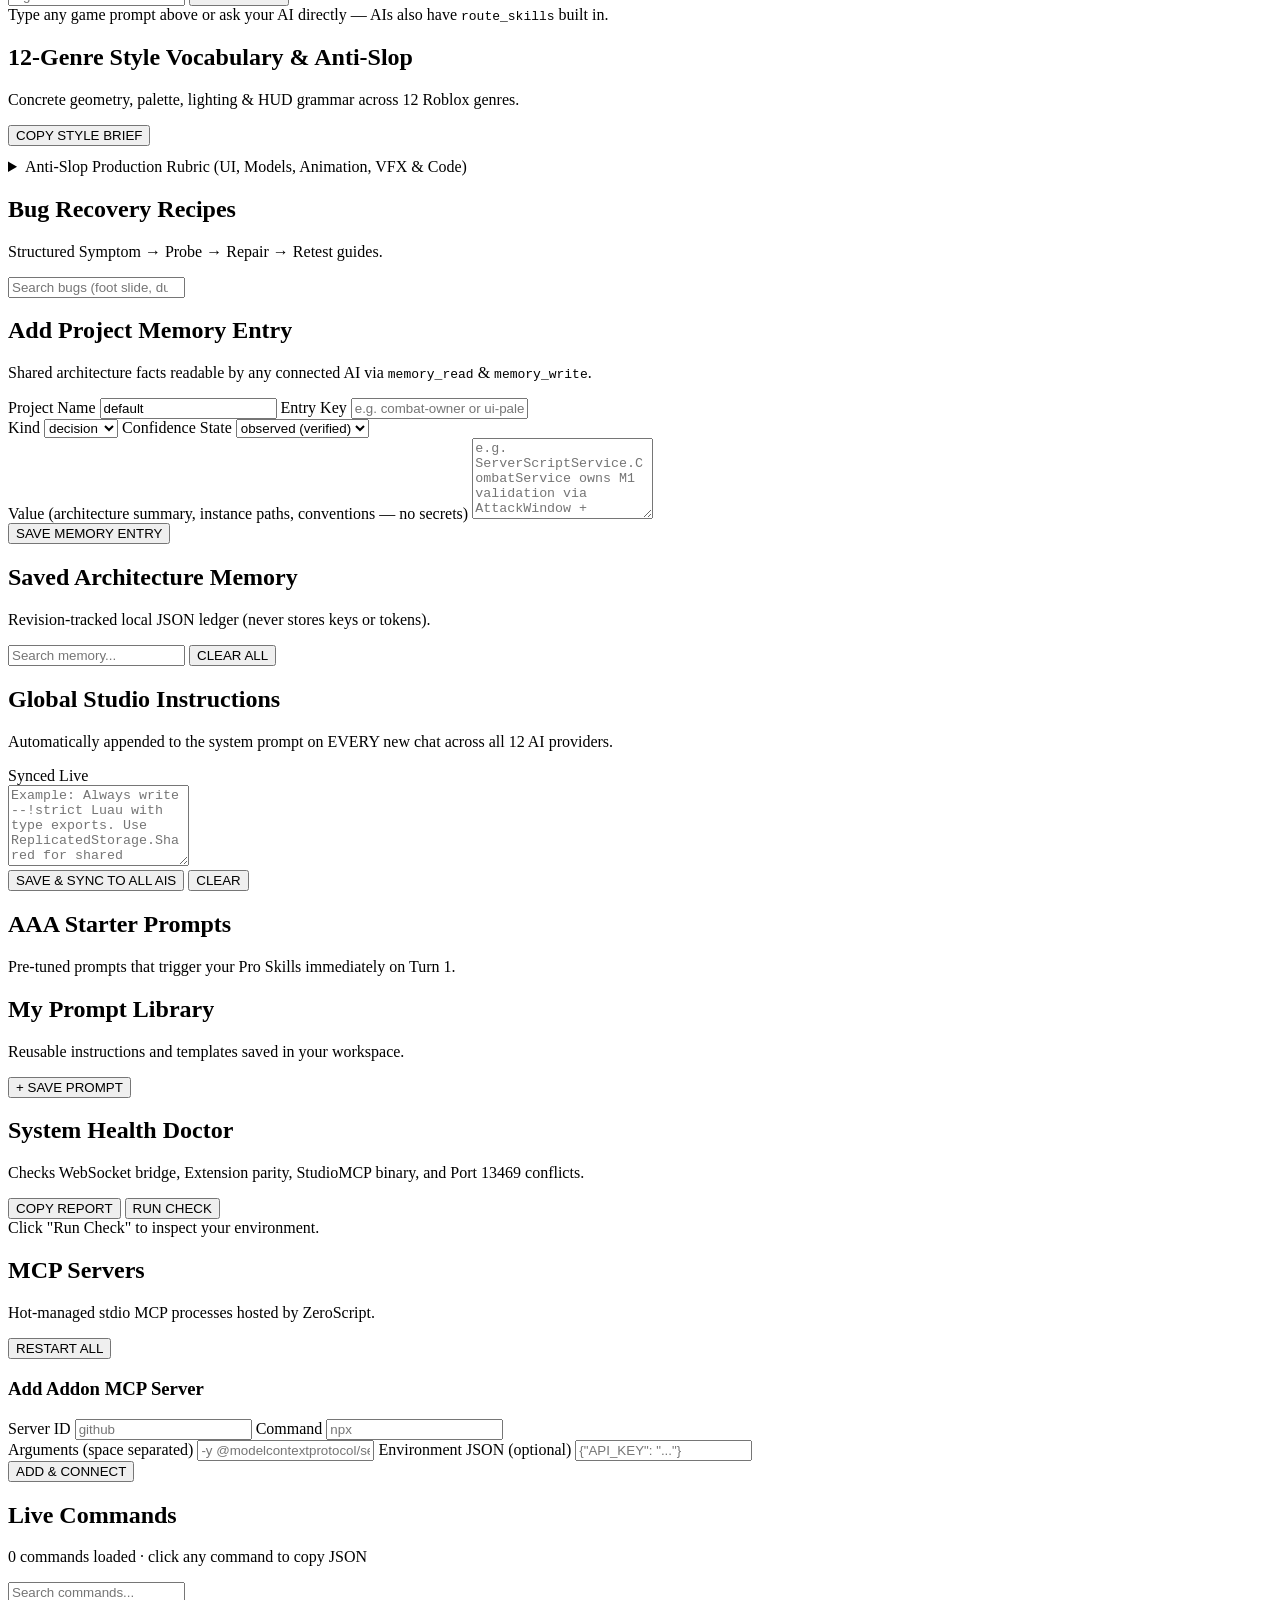
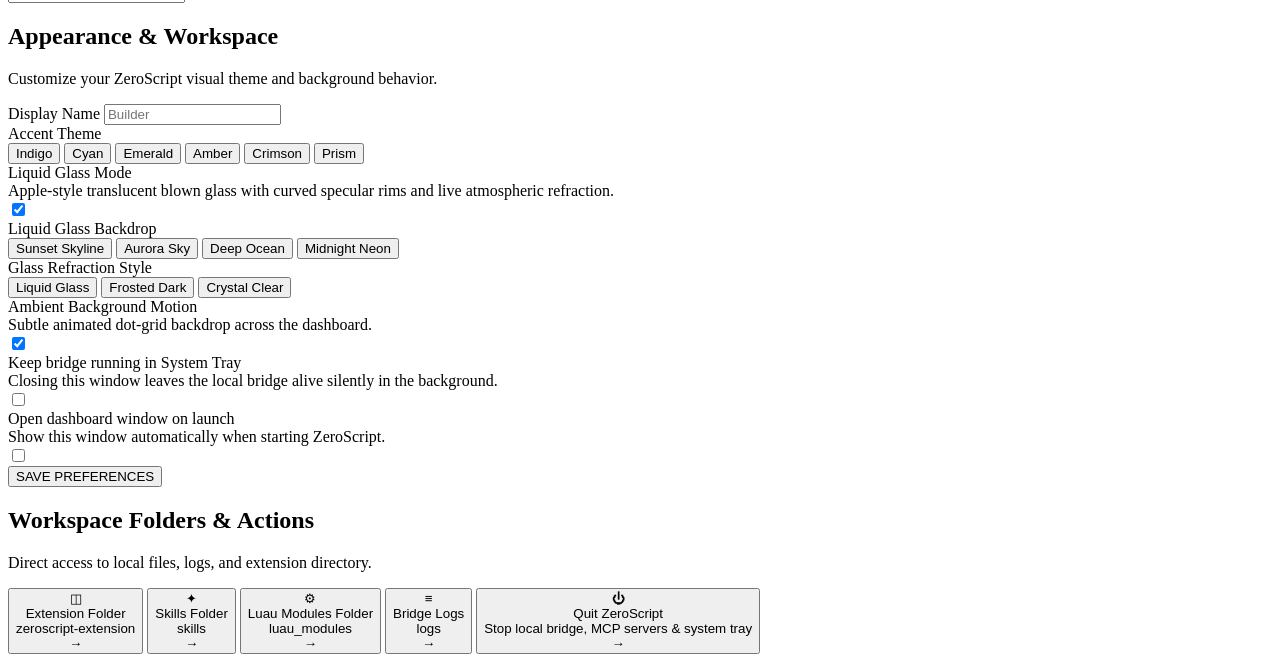
==== commit 4e7f8ced: "v1.9.2: Auto-recover Gemini errors, native retry clicks, and injection cooldown" ====
--- a/app_ui/index.html
+++ b/app_ui/index.html
@@ -40,7 +40,7 @@
           </div>
           <span class="brand-name">ZeroScript</span>
         </div>
-        <span class="brand-ver" id="brand-ver">V1.9.1</span>
+        <span class="brand-ver" id="brand-ver">V1.9.2</span>
       </div>
 
       <button class="palette-trigger" id="btn-open-palette" type="button" title="Open Command Palette (Ctrl+K)">
